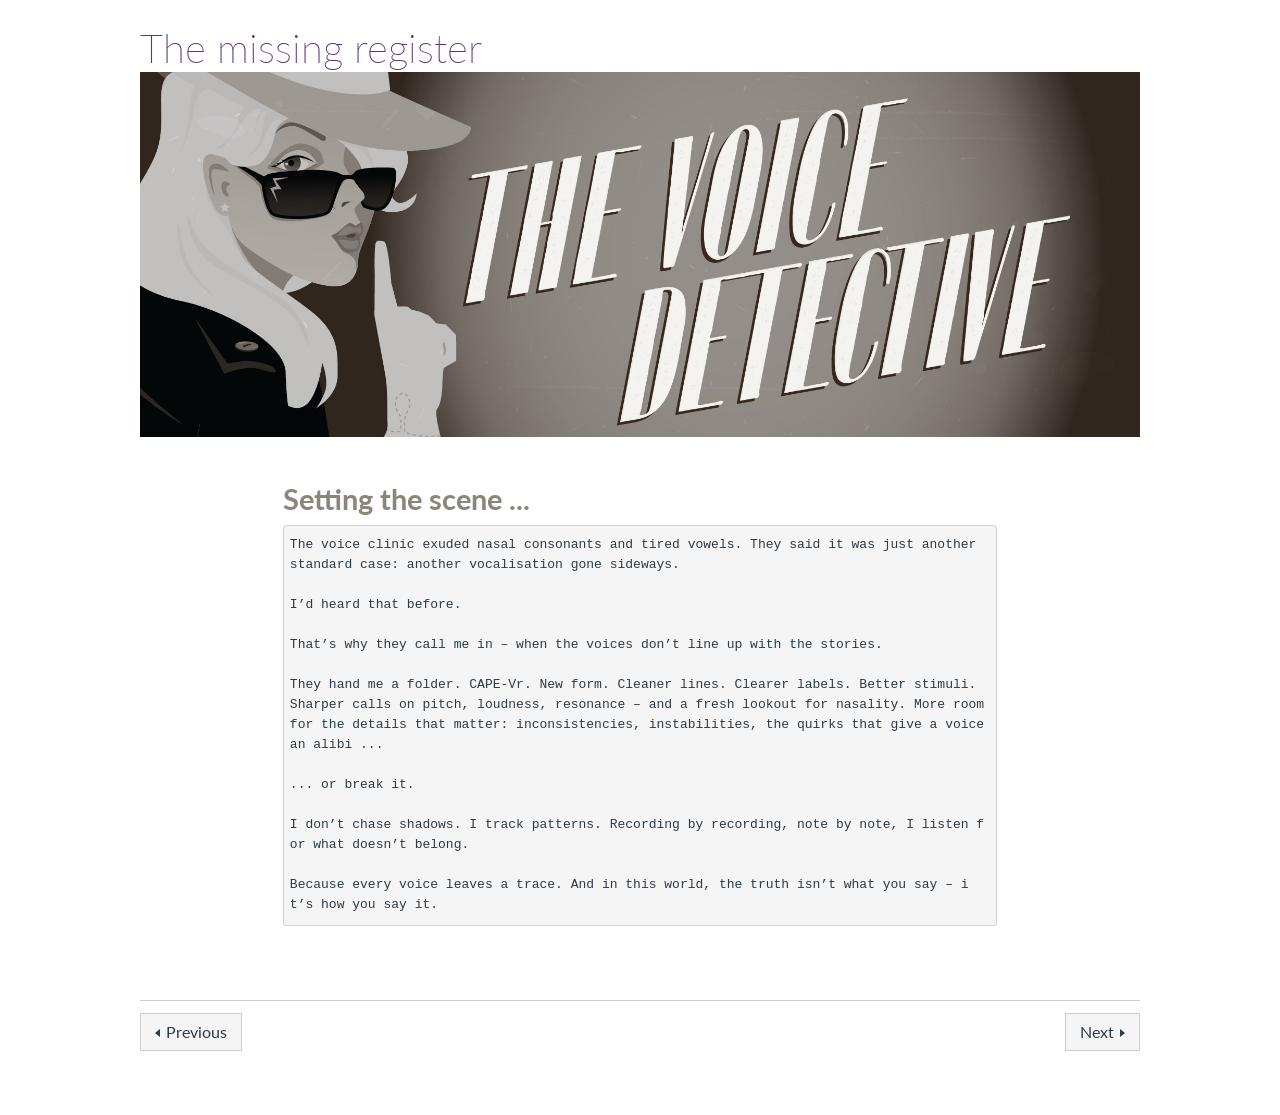
==== missing-register.html @ 7c371436 "Add files via upload" ====
<!DOCTYPE html>
<html lang="en-AU">
<head>
  <meta charset="utf-8">
  <meta name="viewport" content="width=device-width, initial-scale=1">
  <title>The missing register | ACU Short Courses taster</title>

  <!-- Same order Canvas loads them: root account, Short Courses theme, then the Canvas stand-in -->
  <link rel="stylesheet" href="css/root.css">
  <link rel="stylesheet" href="css/acu.shortcourse_Theme_v3.css">
  <link rel="stylesheet" href="css/acu.main.css">
  <link rel="stylesheet" href="css/canvas-shell.css">
  </head>
<body class="pages show">
  <div id="content-wrapper">
    <div id="content" role="main">
      <div id="wiki_page_show">
        <div class="show-content user_content clearfix enhanced">

          <h1 class="page-title">The missing register</h1>

          <div class="banner" style="position: relative; display: inline-block; width: 100%;"><img style="width: 100%; height: auto; display: block;" role="presentation" src="images/banner-voice-detective.jpg" alt="" width="100%"></div>
          <h2>Setting the scene ...</h2>
          <pre>The voice clinic exuded nasal consonants and tired vowels. They said it was just another standard case: another vocalisation gone sideways.<br><br>I&rsquo;d heard that before.<br><br>That&rsquo;s why they call me in &ndash; when the voices don&rsquo;t line up with the stories.<br><br>They hand me a folder. CAPE&#8209;Vr. New form. Cleaner lines. Clearer labels. Better stimuli. Sharper calls on pitch, loudness, resonance &ndash; and a fresh lookout for nasality. More room for the details that matter: inconsistencies, instabilities, the quirks that give a voice an alibi ...<br><br>... or break it.<br><br>I don&rsquo;t chase shadows. I track patterns. Recording by recording, note by note, I listen for what doesn&rsquo;t belong.<br><br>Because every voice leaves a trace. And in this world, the truth isn&rsquo;t what you say &ndash; it&rsquo;s how you say it.</pre>

        </div>
      </div>

      <div id="module_navigation_target">
        <nav class="module-sequence-footer" aria-label="Module navigation">
          <hr class="module-sequence-rule">
          <div class="module-sequence-footer-content">
            <span class="module-sequence-footer-button--previous">
              <a class="Button" href="cognitive-load-theory.html"><i class="icon-mini-arrow-left" aria-hidden="true"></i>Previous<span class="screenreader-only">: Cognitive load theory</span></a>
            </span>
            <span class="module-sequence-footer-button--next">
              <a class="Button" href="summary.html">Next<i class="icon-mini-arrow-right" aria-hidden="true"></i><span class="screenreader-only">: Course summary</span></a>
            </span>
          </div>
        </nav>
      </div>
    </div>
  </div>
</body>
</html>
---- css/root.css ----
@charset "UTF-8";
/* 
file name:  src/styles/typograpghy.scss

HELLO

created: 	230622
notes: 		This stylesheet is for rules relating to basic typography tags. (ie, <p>, <h1>, <h2>)
version: 	1.0 deployed in prod | S Malcolm
			1.1 changes to suit base acu brand and user feedback | camilanovic
			1.2 changes to font selection and heading/blockquote styles | mahood
			
*/
/*

	created:  	221001
	notes:    	housing variables that will be reused across many stylesheets
	version:  	1.0 init setup | s malcolm
				1.1 adjustments for canvas core x | camilanovic
				1.2 changes to default font | mahood
*/
/*
$fonts: (
	'body': $web-font,
	'feature': $web-font,
	'link': $web-font
);*/
h1 {
  font-weight: 500;
  font-size: 2rem; }

h1,
.pages.show .page-title {
  color: #252320; }
  h1.page-title,
  .pages.show .page-title.page-title {
    font-size: 2rem;
    font-weight: bold;
    border-left: 4px solid #e0061f;
    margin: 1.5rem 0 1.5rem 0;
    padding-left: .75rem; }

h2,
#announcements_on_home_page h2,
#announcements_on_home_page h1,
#dashboard h1,
#dashboard_header_container .hidden-phone {
  color: #252320;
  font-weight: 600;
  font-size: 1.6rem; }

#announcements_on_home_page h2,
#announcements_on_home_page h1 {
  font-size: 1.1rem; }

#course_home_content h2.ic-Action-header__Heading,
#course_home_content h1.ic-Action-header__Heading {
  color: #ffffff;
  font-weight: 600;
  font-size: 1.5rem; }

h3 {
  color: #252320;
  font-weight: 600;
  font-size: 1.4rem; }

h4 {
  color: #252320;
  font-weight: 600;
  font-size: 1.2rem;
  margin-top: 1.75rem; }

h5 {
  font-size: 1.1rem;
  color: #747474;
  font-weight: 600; }

h6 {
  color: #747474;
  font-size: 1rem; }

h2 + h3,
h3 + h4,
h4 + h5,
h5 + h6 {
  margin-top: 0; }

hr {
  margin-bottom: 2rem; }

blockquote {
  border-left: 3px solid #D8CFDD;
  padding: 0.1rem 1rem;
  margin: 1.5rem 0;
  color: #3c1054;
  width: 80%;
  padding: 1rem;
  font-weight: 600; }

blockquote p {
  margin: 0;
  font-size: 1rem;
  line-height: 1.5;
  font-weight: inherit; }

#content-wrapper a[href]:not(.btn):not(.Button):not(.ic-DashboardCard__link):not(.ic-DashboardCard__action-layout):not(.ui-corner-all):not(.acuo-btn):not(.turnitin_similarity_score) {
  color: #007ddf;
  -webkit-box-sizing: border-box;
  -moz-box-sizing: border-box;
  box-sizing: border-box;
  text-decoration: none; }
  #content-wrapper a[href]:not(.btn):not(.Button):not(.ic-DashboardCard__link):not(.ic-DashboardCard__action-layout):not(.ui-corner-all):not(.acuo-btn):not(.turnitin_similarity_score):hover {
    color: #F2120C;
    text-decoration: underline; }

#right-side .button-sidebar-wide {
  font-size: .9rem;
  padding-right: 10px; }

#module_navigation_target a,
.module-sequence-footer-button--previous a,
.module-sequence-footer-button--next a {
  background: #3C1053;
  color: white;
  border-radius: 5px;
  border: 1px solid #3C1053; }
  #module_navigation_target a:hover,
  .module-sequence-footer-button--previous a:hover,
  .module-sequence-footer-button--next a:hover {
    background: white;
    color: #3C1053;
    border-color: #3C1053; }

h4 .atto_image_button_middle {
  margin: .75rem .75rem .75rem 0;
  border-radius: 10px;
  max-width: 35px;
  padding: .5rem 0rem .5rem 0; }

#custom_my_acu_tray div,
#custom_my_acu_tray p,
#custom_my_acu_tray a,
#custom_my_acu_tray span,
#help_tray div,
#help_tray p,
#help_tray a,
#help_tray span {
  /* font-family: map-get($fonts, 'body') */ }

#custom_my_acu_tray a,
#help_tray a {
  font-weight: 500; }

#submission_details #submission_files_list .submission-file .turnitin_similarity_score {
  color: white; }

#wiki_page_show img,
#wiki_page_body img {
  margin: .5rem 1rem .5rem 0; }

q {
  font-style: italics;
  padding: .25rem 0; }

/*
file name:  src/styles/canvas.ui.scss

created:  2022
notes:    used to override the core styles of canvas – should be modified when major updates are rolled into canvas as a product
version:  1.0 deployed in prod | S Malcolm
      1.1 split between elements and typography ui items, modified to be branded acu | camilanovic
      1.2 changes to the module sequence navigation for discussion | Thea & Mark
      1.3 align buttons in Course Settings page | Thea
      1.4 hide self-registration link on login page | Thea
      
*/
/*

	created:  	221001
	notes:    	housing variables that will be reused across many stylesheets
	version:  	1.0 init setup | s malcolm
				1.1 adjustments for canvas core x | camilanovic
				1.2 changes to default font | mahood
*/
/*
$fonts: (
	'body': $web-font,
	'feature': $web-font,
	'link': $web-font
);*/
body.pages #content-wrapper,
body.assignments #content-wrapper,
body.discussions #content-wrapper,
body.quizzes #content-wrapper,
body.modules #content-wrapper,
body.syllabus #content-wrapper,
body.files #content-wrapper,
body.collaborations #content-wrapper,
body.announcements #content-wrapper,
body.conferences #content-wrapper,
body.outcomes #content-wrapper,
body.people #content-wrapper {
  max-width: 1200px; }

.ic-Login-header__links {
  visibility: hidden; }

div #module_sequence_footer {
  right: auto !important;
  left: auto;
  padding-left: 24px; }

.tox-swatches__row:nth-of-type(1),
.tox-swatches__row:nth-of-type(2),
.tox-swatches__row:nth-of-type(3) {
  display: none !important; }

.list-view a {
  color: #3C1053; }
  .list-view a.active {
    border-left: 2px solid #f2110b;
    padding-left: 6px;
    margin-left: -2px; }

.ic-app-header__menu-list-link:hover,
.ic-app-header__menu-list-link:focus,
.ic-app-header__menu-list-item a:hover .menu-item__text,
.ic-app-header__menu-list-item a:focus .menu-item__text {
  text-decoration: underline; }

.ic-notification {
  margin-top: 1.5rem; }

.notification_account_content_text {
  margin-bottom: 0.5rem;
  display: inline-flex; }

.ic-DashboardCard__box__header {
  font-weight: 500;
  font-size: 1.5rem; }

.ic-DashboardCard__header-title {
  font-size: 1rem; }

.ic-DashboardCard__header-subtitle {
  font-size: 0.85rem; }

.ic-DashboardCard__box {
  padding: 1rem !important; }

#dashboard_header_container {
  margin-left: 1rem; }

.ic-DashboardCard__link:hover span {
  text-decoration: underline; }

#breadcrumbs li a,
#breadcrumbs li span {
  font-size: 0.95rem;
  color: #3C1053;
  font-weight: 500; }

#breadcrumbs li:last-of-type span {
  font-weight: 600; }

#breadcrumbs li a:hover {
  text-decoration: underline; }

#breadcrumbs li span {
  font-style: italics; }

#section-tabs li {
  font-size: 0.95rem;
  font-weight: 500; }

.CourseAvailabilityOptions fieldset,
.QuantitativeDataOptions fieldset {
  display: flex; }

.button-sidebar-wide,
#right-side .button-sidebar-wide,
#easy_student_view,
#print-grades-button,
#show_all_details_button,
.header-bar .btn:not(.btn-primary):not(.btn-published),
#pairing-code button,
#pairing-code button span,
#pairing-code button span span,
.btn-add-folder,
.course_enrollment_link,
.add_rubric_link,
.edit_assignment_link {
  background: white;
  color: #252320;
  border-radius: 5px; }
  .button-sidebar-wide:hover,
  #right-side .button-sidebar-wide:hover,
  #easy_student_view:hover,
  #print-grades-button:hover,
  #show_all_details_button:hover,
  .header-bar .btn:not(.btn-primary):not(.btn-published):hover,
  #pairing-code button:hover,
  #pairing-code button span:hover,
  #pairing-code button span span:hover,
  .btn-add-folder:hover,
  .course_enrollment_link:hover,
  .add_rubric_link:hover,
  .edit_assignment_link:hover {
    text-decoration: underline;
    background: #E8E3DB;
    color: #3C1053; }

.btn-primary:hover,
.Button--primary:hover {
  background: #e8e8e8;
  color: #2d3b45;
  text-decoration: underline; }

button.btn {
  border-radius: 5px; }

#pairing-code button span {
  font-size: 0.95rem; }

.btn-secondary:hover,
.Button--secondary:hover {
  box-shadow: 0px 0px 0px 2px #3c1053;
  background: #e3e3e3;
  text-decoration: underline !important; }

.al-options {
  padding: 0; }

a[class*="icon-"]:before,
a[class^="icon-"]:before,
#right-side .button-sidebar-wide i {
  margin-right: 6px;
  margin-left: -2px; }

.ui-menu-item a {
  color: #007ddf; }

.ui-menu .ui-menu-item a.ui-state-hover,
.ui-menu .ui-menu-item a.ui-state-active,
.ui-menu .ui-menu-item .ui-progressbar a.ui-widget-header,
.ui-progressbar .ui-menu .ui-menu-item a.ui-widget-header,
.ui-menu .ui-menu-item a.ui-state-focus {
  background: none;
  color: inherit;
  text-decoration: underline;
  cursor: pointer; }

#student-grades-final {
  font-size: 1rem !important;
  font-weight: 600;
  margin-bottom: 1rem; }

#wiki_page_show .show-content {
  padding-bottom: 1rem; }

.pill > li:last-child {
  padding-top: 2px; }

h3.pad-box-mini.border.border-b {
  height: 100%;
  background-color: #E8E3DB !important;
  margin-top: 0;
  box-sizing: border-box;
  padding: 10px 15px; }

#catalog_content
a[href]:not(.btn):not(.Button):not(.ic-DashboardCard__link):not(
.ic-DashboardCard__action-layout
):not(.ui-corner-all) {
  color: #3C1053;
  font-weight: 500;
  font-size: 0.95rem; }

.course_enrollment_link {
  bottom: 15px;
  left: 15px;
  right: revert; }

.notification_account_content_text b {
  margin-left: 3px; }

body[class*="context-group"] #section-tabs li a[href*="collaborations"] {
  display: none; }

#gradebook_header .assignmentDetails__Title {
  color: white; }

#gradebook_header #context_title {
  color: white; }

form#submit_online_upload_form label.checkbox div,
form#submit_online_text_entry_form label.checkbox div,
input[data-testid="similarity-pledge-checkbox"] + label span {
  white-space: pre-line;
  line-height: 1.2; }

.navigation-tray-container.help-tray div#help_tray ul li a {
  color: #643075;
  font-weight: bold; }

.item-group-condensed {
  padding: 0; }

.item-group-condensed .ig-header {
  padding: .5rem .5rem; }

.ic-Action-header {
  display: inline; }

.ig-header .module_header_items {
  margin-top: .25rem !important;
  position: absolute;
  float: right;
  right: 0;
  top: 0; }

.prerequisites {
  max-width: 100% !important;
  width: 100% !important;
  padding: .5rem 2.25rem 0 !important; }

.prerequisites_message {
  padding-bottom: .75rem; }

/*
file name:  src/styles/tables.scss

created:    2022
notes:      default table styling
version:    1.0 deployed in prod | S Malcolm
*/
/*

	created:  	221001
	notes:    	housing variables that will be reused across many stylesheets
	version:  	1.0 init setup | s malcolm
				1.1 adjustments for canvas core x | camilanovic
				1.2 changes to default font | mahood
*/
/*
$fonts: (
	'body': $web-font,
	'feature': $web-font,
	'link': $web-font
);*/
#course_home_content table:not(.acuo-table),
#course_home_content table:not([cellpadding]):not(.acuo-table),
.show-content table:not(.acuo-table),
.show-content table:not([cellpadding]):not(.acuo-table),
.user_content table:not(.acuo-table),
.user_content table:not([cellpadding]):not(.acuo-table) {
  border-color: #eeeeee;
  border-collapse: collapse; }
  #course_home_content table:not(.acuo-table) td, #course_home_content table:not(.acuo-table) th,
  #course_home_content table:not([cellpadding]):not(.acuo-table) td,
  #course_home_content table:not([cellpadding]):not(.acuo-table) th,
  .show-content table:not(.acuo-table) td,
  .show-content table:not(.acuo-table) th,
  .show-content table:not([cellpadding]):not(.acuo-table) td,
  .show-content table:not([cellpadding]):not(.acuo-table) th,
  .user_content table:not(.acuo-table) td,
  .user_content table:not(.acuo-table) th,
  .user_content table:not([cellpadding]):not(.acuo-table) td,
  .user_content table:not([cellpadding]):not(.acuo-table) th {
    padding: .5rem; }
    #course_home_content table:not(.acuo-table) td p, #course_home_content table:not(.acuo-table) th p,
    #course_home_content table:not([cellpadding]):not(.acuo-table) td p,
    #course_home_content table:not([cellpadding]):not(.acuo-table) th p,
    .show-content table:not(.acuo-table) td p,
    .show-content table:not(.acuo-table) th p,
    .show-content table:not([cellpadding]):not(.acuo-table) td p,
    .show-content table:not([cellpadding]):not(.acuo-table) th p,
    .user_content table:not(.acuo-table) td p,
    .user_content table:not(.acuo-table) th p,
    .user_content table:not([cellpadding]):not(.acuo-table) td p,
    .user_content table:not([cellpadding]):not(.acuo-table) th p {
      margin: 0; }
  #course_home_content table:not(.acuo-table) thead tr,
  #course_home_content table:not(.acuo-table) thead th,
  #course_home_content table:not([cellpadding]):not(.acuo-table) thead tr,
  #course_home_content table:not([cellpadding]):not(.acuo-table) thead th,
  .show-content table:not(.acuo-table) thead tr,
  .show-content table:not(.acuo-table) thead th,
  .show-content table:not([cellpadding]):not(.acuo-table) thead tr,
  .show-content table:not([cellpadding]):not(.acuo-table) thead th,
  .user_content table:not(.acuo-table) thead tr,
  .user_content table:not(.acuo-table) thead th,
  .user_content table:not([cellpadding]):not(.acuo-table) thead tr,
  .user_content table:not([cellpadding]):not(.acuo-table) thead th {
    background-color: #3C1053; }
    #course_home_content table:not(.acuo-table) thead tr td,
    #course_home_content table:not(.acuo-table) thead th td,
    #course_home_content table:not([cellpadding]):not(.acuo-table) thead tr td,
    #course_home_content table:not([cellpadding]):not(.acuo-table) thead th td,
    .show-content table:not(.acuo-table) thead tr td,
    .show-content table:not(.acuo-table) thead th td,
    .show-content table:not([cellpadding]):not(.acuo-table) thead tr td,
    .show-content table:not([cellpadding]):not(.acuo-table) thead th td,
    .user_content table:not(.acuo-table) thead tr td,
    .user_content table:not(.acuo-table) thead th td,
    .user_content table:not([cellpadding]):not(.acuo-table) thead tr td,
    .user_content table:not([cellpadding]):not(.acuo-table) thead th td {
      color: white;
      font-weight: bold; }
    #course_home_content table:not(.acuo-table) thead tr th,
    #course_home_content table:not(.acuo-table) thead th th,
    #course_home_content table:not([cellpadding]):not(.acuo-table) thead tr th,
    #course_home_content table:not([cellpadding]):not(.acuo-table) thead th th,
    .show-content table:not(.acuo-table) thead tr th,
    .show-content table:not(.acuo-table) thead th th,
    .show-content table:not([cellpadding]):not(.acuo-table) thead tr th,
    .show-content table:not([cellpadding]):not(.acuo-table) thead th th,
    .user_content table:not(.acuo-table) thead tr th,
    .user_content table:not(.acuo-table) thead th th,
    .user_content table:not([cellpadding]):not(.acuo-table) thead tr th,
    .user_content table:not([cellpadding]):not(.acuo-table) thead th th {
      color: white;
      font-weight: bold; }
  #course_home_content table:not(.acuo-table) th,
  #course_home_content table:not([cellpadding]):not(.acuo-table) th,
  .show-content table:not(.acuo-table) th,
  .show-content table:not([cellpadding]):not(.acuo-table) th,
  .user_content table:not(.acuo-table) th,
  .user_content table:not([cellpadding]):not(.acuo-table) th {
    background-color: #3C1053;
    color: white;
    font-weight: bold; }
  #course_home_content table:not(.acuo-table) tbody tr:nth-child(even),
  #course_home_content table:not([cellpadding]):not(.acuo-table) tbody tr:nth-child(even),
  .show-content table:not(.acuo-table) tbody tr:nth-child(even),
  .show-content table:not([cellpadding]):not(.acuo-table) tbody tr:nth-child(even),
  .user_content table:not(.acuo-table) tbody tr:nth-child(even),
  .user_content table:not([cellpadding]):not(.acuo-table) tbody tr:nth-child(even) {
    background-color: #f3f0EC; }
  #course_home_content table:not(.acuo-table) tbody tr:nth-child(odd),
  #course_home_content table:not([cellpadding]):not(.acuo-table) tbody tr:nth-child(odd),
  .show-content table:not(.acuo-table) tbody tr:nth-child(odd),
  .show-content table:not([cellpadding]):not(.acuo-table) tbody tr:nth-child(odd),
  .user_content table:not(.acuo-table) tbody tr:nth-child(odd),
  .user_content table:not([cellpadding]):not(.acuo-table) tbody tr:nth-child(odd) {
    background-color: #FCFBFA; }
  #course_home_content table:not(.acuo-table) tfoot tr,
  #course_home_content table:not([cellpadding]):not(.acuo-table) tfoot tr,
  .show-content table:not(.acuo-table) tfoot tr,
  .show-content table:not([cellpadding]):not(.acuo-table) tfoot tr,
  .user_content table:not(.acuo-table) tfoot tr,
  .user_content table:not([cellpadding]):not(.acuo-table) tfoot tr {
    background-color: #E8E3DB; }
    #course_home_content table:not(.acuo-table) tfoot tr td,
    #course_home_content table:not([cellpadding]):not(.acuo-table) tfoot tr td,
    .show-content table:not(.acuo-table) tfoot tr td,
    .show-content table:not([cellpadding]):not(.acuo-table) tfoot tr td,
    .user_content table:not(.acuo-table) tfoot tr td,
    .user_content table:not([cellpadding]):not(.acuo-table) tfoot tr td {
      color: #252320;
      font-weight: bold; }

/* Syllabus table adjustments */
#syllabus tr.date.date_passed td, #syllabus tr.date.date_passed th, #syllabus tr.date td, #syllabus tr.date th.day_date {
  background: none !important;
  color: inherit !important; }

.ic-Table.ic-Table--hover-row tbody tr:hover, .ic-Table.ic-Table--hover-row tbody tr.ic-Table__row--bg-neutral:hover, .ic-Table.ic-Table--hover-row tbody tr.ic-Table__row--bg-success:hover, .ic-Table.ic-Table--hover-row tbody tr.ic-Table__row--bg-alert:hover, .ic-Table.ic-Table--hover-row tbody tr.ic-Table__row--bg-danger:hover {
  background: #eeeeee; }

#course_syllabus table {
  margin-bottom: 1rem; }

#course_home_content table.acu-plain-table tbody tr:nth-child(even),
.show-content table.acu-plain-table tbody tr:nth-child(even),
.user_content table.acu-plain-table tbody tr:nth-child(even) {
  background-color: transparent; }

#course_home_content table.acu-plain-table tbody tr:nth-child(odd),
.show-content table.acu-plain-table tbody tr:nth-child(odd),
.user_content table.acu-plain-table tbody tr:nth-child(odd) {
  background-color: transparent; }

/* matt updated 19-08-24 to fix people page hidden table and hidden admin menu */
/* override visibility of group catagories table to show admin menu */
#group_categories_tabs {
  overflow: visible !important; }

/*turn on wrap to fit within table frame */
#group_categories_tabs table.roster {
  white-space: normal; }

/*
file name:  src/styles/printbtn-globalnavtray.scss

created:    2022
notes:      ACUO purple primary button on hover and span with symbol
version:    1.0 deployed in prod | S Malcolm
*/
/*

	created:  	221001
	notes:    	housing variables that will be reused across many stylesheets
	version:  	1.0 init setup | s malcolm
				1.1 adjustments for canvas core x | camilanovic
				1.2 changes to default font | mahood
*/
/*
$fonts: (
	'body': $web-font,
	'feature': $web-font,
	'link': $web-font
);*/
.acu-printbtn {
  background-color: #eeeeee;
  color: #3C1053;
  border: 1px solid #E8E3DB;
  border-radius: 3px;
  transition: all .2s ease-in-out;
  display: inline-block;
  position: relative;
  padding: 6px 10px;
  margin-bottom: 0;
  text-align: center;
  vertical-align: middle;
  cursor: pointer;
  text-decoration: none;
  overflow: hidden;
  font-weight: 500; }

.acu-printbtn:hover,
.acu-printbtn:focus {
  background-color: #3C1053;
  border-color: #3C1053;
  color: #fff; }

/* ACUO purple primary button - UNSURE IF THESE ARE USED ANYWHERE? NEED TO DO PROPER TESTING BEFORE DELETING - thbui 13/06/2025 */
.acuo-btn {
  background-color: white;
  color: #3C1053;
  border: 2px solid #3C1053;
  border-radius: 3px;
  transition: all .2s ease-in-out;
  display: inline-block;
  position: relative;
  padding: 6px 20px;
  margin-bottom: 0;
  text-align: center;
  vertical-align: middle;
  cursor: pointer;
  text-decoration: none;
  overflow: hidden;
  font-weight: 500; }

.acuo-btn:hover,
.acuo-btn:focus {
  background-color: #643075;
  border-color: #643075;
  color: #fff; }

.global-nav-custom-tray {
  width: 448px !important;
  top: 0px;
  bottom: 0px;
  box-shadow: rgba(0, 0, 0, 0.1) 0px 6px 7px 0px, rgba(0, 0, 0, 0.25) 0px 10px 28px 0px;
  background-color: white;
  position: fixed;
  overflow-y: auto;
  overflow-x: hidden;
  box-sizing: border-box;
  z-index: 9999;
  max-width: 100vw;
  max-height: 100vh; }

.gnct-easing {
  left: -200px;
  opacity: .8; }

.Global-navigation-tray {
  max-width: 480px; }

.gcnt-tray-close-wrapper {
  right: 8px;
  position: absolute;
  left: auto;
  top: 8px;
  z-index: 1;
  display: inline-block; }

.gcnt-tray-close-btn {
  font-size: 1rem;
  height: 28px;
  all: initial;
  animation: initial;
  background: initial;
  border-collapse: separate;
  border-color: initial;
  border-image: initial;
  border-spacing: initial;
  bottom: auto;
  box-shadow: none;
  box-sizing: border-box;
  caption-side: top;
  clear: none;
  clip: auto;
  color: black;
  column-count: auto;
  column-fill: balance;
  column-gap: normal;
  column-rule: initial;
  column-width: auto;
  content: normal;
  counter-increment: none;
  counter-reset: none;
  cursor: pointer;
  direction: inherit;
  display: inline-block;
  empty-cells: show;
  float: none;
  font-size: medium;
  font-stretch: normal;
  font-style: normal;
  font-variant: initial;
  font-weight: 400;
  height: auto;
  hyphens: none;
  left: auto;
  letter-spacing: normal;
  line-height: normal;
  list-style: initial;
  margin: 0px;
  max-height: none;
  max-width: 100%;
  min-height: 0px;
  min-width: 0px;
  opacity: 1;
  orphans: 2;
  overflow: visible;
  padding: initial;
  page-break-after: initial;
  page-break-before: initial;
  page-break-inside: initial;
  perspective-origin: 50% 50%;
  perspective: none;
  position: relative;
  right: auto;
  tab-size: 8;
  table-layout: auto;
  text-align-last: auto;
  text-align: center;
  text-decoration: none;
  text-indent: 0px;
  text-shadow: none;
  text-transform: none;
  top: auto;
  touch-action: manipulation;
  transform-origin: 50% 50% 0px;
  transform-style: flat;
  transform: none;
  transition: background 0.2s ease 0s, transform 0.2s ease 0s;
  unicode-bidi: normal;
  user-select: none;
  vertical-align: middle;
  visibility: visible;
  white-space: normal;
  widows: 2;
  width: auto;
  word-spacing: normal;
  z-index: auto;
  backface-visibility: visible; }

.gcnt-tray-close-btn[type="button"] {
  -webkit-appearance: none; }

.gcnt-tray-close-btn:focus,
.gcnt-tray-close-btn:hover,
.gcnt-tray-close-btn:active {
  color: #008ee2;
  outline: #008ee2; }

.gcnt-tray-close-btn:focus,
.gcnt-tray-close-btn:hover,
.gcnt-tray-close-btn:active {
  text-decoration: none; }

.gcnt-tray-close-btn .gcnt-tray-close-svg-wrapper {
  display: flex;
  align-items: center;
  justify-content: center;
  box-sizing: border-box;
  display: block; }

.gcnt-tray-close-txt {
  width: 1px;
  height: 1px;
  position: absolute;
  clip: rect(0px, 0px, 0px, 0px);
  margin: -1px;
  padding: 0px;
  overflow: hidden;
  border-width: 0px;
  border-style: initial;
  border-color: initial;
  border-image: initial; }

.tray-with-space-for-global-nav {
  margin-left: 54px; }

.acu_tray_flex_class {
  height: 100%;
  display: flex;
  flex-direction: column;
  justify-content: space-between;
  overflow-y: scroll; }

.gnct-content-wrap {
  box-sizing: border-box;
  padding: 1.5rem; }

.gcnt-tray-h1 {
  color: inherit;
  font-size: 22px;
  font-weight: 600;
  line-height: 24.75px;
  text-rendering: optimizeLegibility;
  -webkit-font-smoothing: antialiased;
  margin: 0px; }

.gcnt-list {
  list-style-type: none;
  -webkit-padding-start: 0px;
  padding-left: 0px;
  margin: 0.75rem 0;
  font-weight: 16px;
  font-family: 400;
  padding: 0px; }

.gcnt-list-item {
  margin-top: 0px;
  margin-bottom: 0px;
  font-size: 16px;
  font-weight: 400;
  line-height: 22.4px;
  padding: 0px; }

.gcnt-list-link-wrapper a.gcnt-list-link:link,
.gcnt-list-link-wrapper a.gcnt-list-link:visited,
.gcnt-list-link-wrapper button.gcnt-list-link {
  cursor: pointer;
  -webkit-font-smoothing: antialiased;
  font-weight: 400;
  transition: outline-color 0.2s ease 0s;
  vertical-align: baseline; }

.gcnt-link-desc {
  letter-spacing: normal;
  font-size: 14px;
  font-weight: 400;
  margin-bottom: 10px; }

i.gnct_inst_menu_icon:before {
  font-size: 26px;
  width: 26px;
  line-height: 26px; }

i.gnct_inst_menu_icon {
  width: 26px;
  height: 26px;
  /*gcnt-tray-h1*/ }

.acu_ack {
  padding: 1.5em; }

/*
file name:  src/styles/responsiveIframes.scss

created:    2022
notes:      to ensure videos play at 75% of screen width by default
version:    1.0 deployed in prod | S Malcolm
			1.1 separated echo styles and added media queries - August 2024 | mahood
			1.2 updated aspect ratio of echo360 iframe to 1.53 - March 2025 | TheaBui
      1.3 updated aspect ratio of echo360 iframe to 1.76 - Oct 2026 | TheaBui
*/
iframe[src*="youtube"],
iframe[src*="vimeo"] {
  width: 75%;
  aspect-ratio: 16 / 9;
  height: 100%; }

iframe[src*="echo360"] {
  width: 75%;
  aspect-ratio: 1.76;
  height: 100%; }

iframe.lti-embed[src*="youtube"],
iframe.lti-embed[src*="vimeo"] {
  width: 75% !important;
  height: 100% !important; }

iframe.lti-embed[src*="echo360"] {
  width: 75% !important;
  height: 100% !important; }

/* added responsive frames for smaller size devices */
@media screen and (max-width: 768px) {
  iframe[src*="youtube"],
  iframe[src*="vimeo"] {
    width: 100%;
    aspect-ratio: 16 / 9;
    height: 100%; }
  iframe[src*="echo360"] {
    width: 100%;
    aspect-ratio: 1.76;
    height: 100%; }
  iframe.lti-embed[src*="youtube"],
  iframe.lti-embed[src*="vimeo"] {
    width: 100% !important;
    height: 100% !important; }
  iframe.lti-embed[src*="echo360"] {
    width: 100% !important;
    height: 100% !important; } }

@media screen and (max-width: 480px) {
  iframe[src*="echo360"] {
    width: 100%;
    aspect-ratio: 1.76;
    height: 100%; } }

/*
file name:  src/styles/teachingTeam.scss

created:    2023
notes:      styling for the teaching team section of the template
version:    1.0 deployed in prod | camilanovic
*/
.temporaryStylingDiv img {
  border-radius: 6px;
  max-width: 300px; }

/*
file name:  src/styles/impactOverrides.scss

created:  	230306
notes:    	overriding styles for any impact pop up, modal, or indicator that can't be changed in eesysoft
version:  	1.0 init setup | camilanovic
*/
#supportCenterMainHeading,
.eesy__modal-scope .header__close:before,
.eesy__modal-scope .eesy__header .header__back:before {
  color: white !important; }

.eesy__modal-scope .isFocusable.focusStyleUnderline:focus {
  text-decoration: none; }

.eesy__modal-scope .xbutton__close {
  margin-top: 5px; }

.eesy_container_v4 *:not(.eesy_standard_button):not(.eesy_hint_close):not(.eesy_systray_button):not(.eesy_systray_close) {
  font-family: Arial !important;
  line-height: 1.5; }

.eesy_container_v4 h3 {
  font-size: 1.1rem;
  margin: 1rem 0 .5rem 0;
  line-height: 1.2; }

.eesy_container_v4.eesy_light a:hover,
.eesy_container_v4.eesy_light a:focus {
  color: #F2120C !important; }

.eesy_container_v4[aria-label*="Terms-NOTUSING"] .eesy_hide_text {
  display: none; }

.eesy_container_v4[aria-label*="Terms-NOTUSING"] .eesy_dontshowanymore:after {
  content: 'By checking this box, I agree to the terms and conditions outlined above.';
  display: inline-block;
  padding-left: .5rem; }

.eesy_container_v4#eesy-standardcontainer .eesy_header .eesy_header_text {
  font-style: italic;
  color: #747474;
  font-weight: 500;
  font-size: 1.5rem;
  padding: 1rem 0 0rem 2rem;
  box-sizing: border-box; }

.eesy_container_v4#eesy-standardcontainer #eesy_content h2,
.eesy_container_v4#eesy-standardcontainer #eesy_systray h2 {
  color: #252320;
  font-weight: 600;
  font-size: 1.5rem;
  margin-top: 1rem; }

.eesy_container_v4#eesy-standardcontainer #eesy_content h3,
.eesy_container_v4#eesy-standardcontainer #eesy_systray h3 {
  font-size: 1.2rem;
  line-height: 1.2; }

.eesy_container_v4#eesy-standardcontainer #eesy_content .eesy-proactive-content-box,
.eesy_container_v4#eesy-standardcontainer #eesy_systray .eesy-proactive-content-box {
  padding: 0rem 1.5rem 2rem 1.5rem; }

.eesy-highlighted:not(:focus),
.eesy-highlighted:not(:focus)[data-eesy-assigned-helpitem-id] {
  box-shadow: 0px 0px 0 4px #ff9300 !important; }

.eesy__modal-scope.eesy__themes > .eesy__modal .filter__category {
  color: #252320; }

.eesy__modal-scope.eesy__themes > .eesy__modal .filter__category:focus,
.eesy__modal-scope.eesy__themes > .eesy__modal .filter__category:hover {
  text-decoration: underline; }

.eesy__modal-scope.eesy__themes > .eesy__modal .results__result:hover {
  background: #E8E3DB !important; }

.eesy-step-transitions > button:last-of-type {
  background: #3C1053 !important; }

#eesy_systray_header_text {
  font-size: 1.4rem; }

/*
file name:  src/styles/acuonline-fixes.scss
created: 	2023
notes: 		used to temporarily host some ACUO specific items at the root account
version: 	1.0 deployed into prod | camilanovic
*/
details {
  padding: .5rem 0; }
  details summary {
    background: #E8E3Db;
    width: fit-content;
    padding: 0.5rem 1rem;
    border-radius: 5px;
    cursor: pointer; }
    details summary:hover {
      text-decoration: underline; }

details[open] summary {
  border-radius: 5px 5px 0 0;
  font-style: italic; }

details[open] div {
  border: 2px solid #E8E3DB;
  border-radius: 0 0 5px 5px;
  padding: 0.5rem 1rem; }

.acu_frame {
  overflow: hidden;
  position: relative;
  /* Center the items so smaller ones are centered, full width ones ok */
  display: flex;
  justify-content: center; }

.acu_frame.ratio_1-1 {
  padding-top: 100%;
  /* 1:1 aspect ratio */ }

.acu_frame.ratio_2-1 {
  padding-top: 50%;
  /* 2:1 aspect ratio */ }

.acu_frame.ratio_1-2 {
  padding-top: 200%;
  /* 1:2 aspect ratio */ }

.acu_frame.ratio_3-2 {
  padding-top: 66.66%;
  /* 3:2 aspect ratio */ }

.acu_frame.ratio_2-3 {
  padding-top: 150%;
  /* 2:3 aspect ratio */ }

.acu_frame.ratio_4-3 {
  padding-top: 75%;
  /* 4:3 aspect ratio */ }

.acu_frame.ratio_3-4 {
  padding-top: 133.33%;
  /* 3:4 aspect ratio */ }

.acu_frame.ratio_16-9 {
  padding-top: 56.25%;
  /* 16:9 aspect ratio */ }

.acu_frame.ratio_9-16 {
  padding-top: 177.77%;
  /* 9:16 aspect ratio */ }

.acu_frame.ratio_21-9 {
  padding-top: 42.85%;
  /* 21:9 aspect ratio */ }

.acu_frame.ratio_9-21 {
  padding-top: 233.33%;
  /* 9:21 aspect ratio */ }

.acu_frame > :first-child {
  border: 0;
  height: 100%;
  /* left: 0; - turned this off 18/08 so smaller things can center*/
  position: absolute;
  top: 0;
  max-width: 100% !important; }

/*
file name:      src/styles/banners.scss

created:        20231026
notes:          ACU Banners
version:        1.0 creating a stylesheet for specific ACU thrive requested items | camilanovic
                1.2 have changed to be available to the entire account | camilanovic
*/
.acu-banner-primary,
.acu-banner-secondary,
#course_home_content h2.ic-Action-header__Heading,
#course_home_content h1.ic-Action-header__Heading {
  padding: 1.5rem 1.5rem 1.75rem;
  margin: .5rem 0 1.5rem;
  position: relative;
  overflow-x: clip; }
  .acu-banner-primary h1,
  .acu-banner-secondary h1,
  #course_home_content h2.ic-Action-header__Heading h1,
  #course_home_content h1.ic-Action-header__Heading h1 {
    font-weight: 600;
    font-size: 2.5rem; }
  .acu-banner-primary:after,
  .acu-banner-secondary:after,
  #course_home_content h2.ic-Action-header__Heading:after,
  #course_home_content h1.ic-Action-header__Heading:after {
    content: '';
    height: 1rem;
    position: absolute;
    width: 50%;
    right: -10px;
    bottom: -1rem;
    display: inline-block;
    transform: skew(45deg) skew(0deg) skew(0deg); }

.acu-banner-primary,
#course_home_content h2.ic-Action-header__Heading,
#course_home_content h1.ic-Action-header__Heading {
  background: #3c1054; }
  .acu-banner-primary h1,
  .acu-banner-primary h2,
  .acu-banner-primary h3,
  .acu-banner-primary p,
  #course_home_content h2.ic-Action-header__Heading h1,
  #course_home_content h2.ic-Action-header__Heading h2,
  #course_home_content h2.ic-Action-header__Heading h3,
  #course_home_content h2.ic-Action-header__Heading p,
  #course_home_content h1.ic-Action-header__Heading h1,
  #course_home_content h1.ic-Action-header__Heading h2,
  #course_home_content h1.ic-Action-header__Heading h3,
  #course_home_content h1.ic-Action-header__Heading p {
    color: white; }
  .acu-banner-primary:after,
  #course_home_content h2.ic-Action-header__Heading:after,
  #course_home_content h1.ic-Action-header__Heading:after {
    background: #734a85; }

.acu-banner-secondary {
  background: #E8E3DB; }
  .acu-banner-secondary:after {
    background: #8c857b; }

/* 
file name:  src/styles/wells.scss

created: 	250612
notes: 		This stylesheet is for rules relating to wells (ie, <>)
version: 	1.0 deployed in prod | thbui
			
*/
/*

	created:  	221001
	notes:    	housing variables that will be reused across many stylesheets
	version:  	1.0 init setup | s malcolm
				1.1 adjustments for canvas core x | camilanovic
				1.2 changes to default font | mahood
*/
/*
$fonts: (
	'body': $web-font,
	'feature': $web-font,
	'link': $web-font
);*/
.user_content .acu-disclaimer-well {
  background: #eeeeee;
  padding: 10px 20px;
  border: none;
  border-left: 20px solid #d00a00;
  margin: 15px 0; }

.user_content .acu-task-well,
.user_content .acu-reminder-well {
  min-height: 150px;
  margin: 15px 0;
  position: relative;
  display: flex;
  align-items: center;
  justify-content: flex-start;
  background: #eeeeee;
  display: flex;
  flex-direction: column;
  align-items: flex-start;
  padding: 10px 15px 30px 20px; }

/*-----------------------
Requested by LXD team to remove icons from all wells 2/6/2025

//Set up a circular icon in the top-left area of the specified wells//
.user_content .acu-task-well::before,
.user_content .acu-reminder-well::before {
  content: "";
  position: absolute;
  top: 35px;
  left: 30px;
  width: 80px;
  height: 80px;
  border-radius: 100%;
  display: block;
  background: white;
  background-size: 80%;
  background-repeat: no-repeat;
  background-position: center;
}

//Assign the icon to the reading well//
.user_content .acu-task-well::before,{
  background-image: url("https://cei-dlc.acucontenthub.acu.edu.au/unitcontent/SharedAssets/Icons/icon-assess.svg");
}

//Assign the icon to the reminder well//
.user_content .acu-reminder-well::before {
  background-image: url("https://cei-dlc.acucontenthub.acu.edu.au/unitcontent/SharedAssets/Icons/icon-assess.svg");
}
--------------------------------  */
.user_content .acu-task-well::after,
.user_content .acu-reminder-well::after {
  bottom: -3px;
  content: "";
  display: block;
  left: 0px;
  position: absolute;
  z-index: 2;
  height: 30px;
  width: 100%;
  clip-path: polygon(0px 0px, 200px 0px, 300px 27px, 100% 27px, 100% 30px, 0px 30px); }

.user_content .acu-task-well::after {
  background-color: #3C1053; }

.user_content .acu-reminder-well::after {
  background-color: #d00a00; }

.user_content .acu-task-well > div::after,
.user_content .acu-reminder-well > div::after {
  clip-path: polygon(100% 0%, 100% 50%, 100px 50%, 0px 0%);
  background: white;
  position: absolute;
  top: -1px;
  right: -1px;
  width: 250px;
  height: 48px;
  content: ""; }

/* Requested by LXD team to keep list items to Canvas default 10/6/2025
//Set the content area of list in wells//
.user_content .acu-disclaimer-well ul li,
.user_content .acu-task-well ul li,
.user_content .acu-reminder-well ul li {
  margin: 6px 20px 6px 20px;
}*/
.user_content .acu-disclaimer-well p,
.user_content .acu-task-well p,
.user_content .acu-reminder-well p {
  margin: 5px 0px; }

.user_content .acu-task-well h2 img,
.user_content .acu-task-well h3 img,
.user_content .acu-reminder-well h2 img,
.user_content .acu-reminder-well h3 img {
  display: none; }

.user_content .acu-reminder-well h2,
.user_content .acu-reminder-well h3,
.user_content .acu-reminder-well h4 {
  color: #d00a00; }

.user_content .acu-disclaimer-well h2,
.user_content .acu-disclaimer-well h3,
.user_content .acu-disclaimer-well h4 {
  color: #d00a00; }

.user_content .acu-task-well h2,
.user_content .acu-task-well h3,
.user_content .acu-task-well h4 {
  color: #3C1053; }

@media screen and (max-width: 960px) {
  .user_content .acu-task-well,
  .user_content .acu-reminder-well {
    padding: 10px 15px 30px 20px; }
  /*------Remvoved the icons from the wells on smaller screens------
  .user_content .acu-task-well::before,
  .user_content .acu-reminder-well::before {
    top: 30px;
    left: 30px;
    width: 60px;
    height: 60px;
  }
    ----------------------------------------------------*/ }

@media screen and (max-width: 768px) {
  .user_content .acu-task-well,
  .user_content .acu-reminder-well {
    padding: 30px 20px 30px 30px; }
  .user_content .acu-task-well::before,
  .user_content .acu-reminder-well::before {
    visibility: hidden; }
  .user_content .acu-task-well::after,
  .user_content .acu-reminder-well::after {
    width: 100%;
    clip-path: polygon(0px 0px, 15% 0px, 30% 25px, 50% 25px, 50% 30px, 0px 30px); }
  .user_content .acu-task-well > div::after,
  .user_content .acu-reminder-well > div::after {
    clip-path: polygon(100% 0%, 100% 50%, 260px 50%, 210px 0%);
    width: 100%; } }

/* 
file name:  src/styles/sourceCodeFormatter.scss

created: 	250529
notes: 		This useful for formatting source code in a consistent way across the site 
            and allowing for copy to clipboard functionality
version: 	1.0 deployed in prod | thbui
			
*/
.acu_sourcecode {
  border: 1px solid #bbb;
  font: 16px / 19.2px Monaco, Menlo, Consolas, "Courier New", monospace !important;
  margin: 10px auto 20px;
  border-radius: 2px;
  box-shadow: 2px 2px 1px #eeeeee; }

.acu_sourcecode[data-show-border="false"] {
  border: none;
  margin: 5px;
  box-shadow: 2px 2px 1px transparent; }

.acu_sourcecode[data-show-lines="false"] {
  background-image: none; }

.acu_sourcecode[data-show-lines="false"] .hideLines {
  display: none; }

/** code in table styling*/
.acu_sourcecode table td {
  padding: 0 !important; }

.acu_sourcecode table th,
.acu_sourcecode table td {
  background: transparent !important; }

.acu_sourcecode table td.lineNumbers {
  width: 40px;
  text-align: right;
  border-right: 2px solid #bbb; }

.acu_sourcecode pre,
.acu_sourcecode code {
  border: none !important;
  background-color: transparent !important;
  margin: 0px !important;
  padding: 0px !important;
  font: 15px / 19.2px Monaco, Menlo, Consolas, "Courier New", monospace !important; }

.acu_sourcecode pre {
  padding: 7px 20px !important; }

.acu_sourcecode[data-show-border="false"] pre {
  padding: 7px 10px !important; }

.acu_sourcecode table td.lineNumbers pre {
  padding: 7px !important; }

.acu_sourcecode pre > code span[style*="background-color"] {
  border: 1px solid rgba(0, 0, 0, 0.25);
  padding: 0px 1px !important; }

.acu_sourcecode .lang-header {
  height: 38.4px;
  width: 99%;
  display: flex;
  background-color: white;
  border-bottom: 1px solid;
  /* justify-content: flex-start; */
  align-items: center;
  justify-content: end;
  padding-right: 1%;
  /* font-size: 0.7em !important; */
  font-weight: bold;
  color: #7e7e7e;
  font-family: sans-serif;
  color: #000;
  position: relative; }

.acu_sourcecode .lang-text {
  position: absolute;
  left: 10px; }

/*.acu_sourcecode .copy-button {
    position: absolute;
    right: 30px;
}*/
.acu_sourcecode .copy-button-msg {
  padding-right: 10px;
  font-size: 0.9em;
  opacity: 0; }

.acu_sourcecode .copy-button-msg.fade-out {
  animation: fadeOutCopyMsg 2s; }

@keyframes fadeOutCopyMsg {
  0% {
    opacity: 1; }
  25% {
    opacity: 1; }
  100% {
    opacity: 0; } }

/* 
file name:  src/styles/border-box.scss

created: 	250627
notes: 		This stylesheet is for rules relating to border-boxes (ie, <div class="border-box">)
version: 	1.0 deployed in prod | thbui
			
*/
/*

	created:  	221001
	notes:    	housing variables that will be reused across many stylesheets
	version:  	1.0 init setup | s malcolm
				1.1 adjustments for canvas core x | camilanovic
				1.2 changes to default font | mahood
*/
/*
$fonts: (
	'body': $web-font,
	'feature': $web-font,
	'link': $web-font
);*/
.small-border-box {
  background: #eeeeee;
  padding: 2px 5px;
  border-left: 5px solid #3C1053; }

.user_content .small-border-box p,
.user_content .medium-border-box p {
  margin: 6px 0; }

.medium-border-box {
  padding: 5px 15px;
  margin: 15px 0;
  border-top: 4px solid #3C1053;
  border-left: 4px solid #3C1053;
  border-right: 4px solid #eeeeee;
  border-bottom: 4px solid #eeeeee;
  box-shadow: 0 2px 4px rgba(0, 0, 0, 0.1); }

.large-border-box {
  background: #eeeeee;
  padding: 8px 15px;
  margin: 15px 0; }

.user_content .large-border-box h2 {
  background-color: #3C1053;
  color: #ffffff;
  padding: 0px 5px 3px 5px; }

/* Rquested by LXD team to reduce paddings from all border-boxes 2/6/2025
.border-box h2, 
.border-box h3,
.border-box h4 {
  margin-block-start: 12px;
}
*/
/* 
file name:  src/styles/blockquotes.scss

created: 	250627
notes: 		This stylesheet is for rules relating to border-boxes (ie, <div class="border-box">)
version: 	1.0 deployed in prod | thbui
			
*/
/* Blockquote style - pull quote large purple version */
.user_content blockquote.acu-pull {
  padding: 15px 0 0 0;
  border: none;
  text-align: left;
  margin-left: auto;
  margin-right: auto;
  max-width: 70%; }

.user_content blockquote.acu-pull * {
  font-size: 20px;
  text-align: left;
  font-family: sans-serif; }

.user_content blockquote.acu-pull::before {
  content: "";
  width: 30%;
  height: 10px;
  position: relative;
  top: -14px;
  left: 0;
  background: #d00a00;
  display: block; }

.user_content blockquote.acu-pull::after {
  content: "";
  width: 30%;
  height: 10px;
  position: relative;
  left: 0;
  bottom: -14px;
  background: #d00a00;
  display: block;
  margin-left: 70%; }

.user_content blockquote.acu-pull small {
  font-size: 12px;
  padding: 20px 0; }

/* Blockquote styles - grey/sand version - LXD requested to not use this blockquote style and keep for future if required */
.user_content blockquote.acu {
  padding: 15px 0 0 0;
  border: none;
  text-align: left;
  font-weight: bold;
  font-family: sans-serif;
  color: #8c857b;
  margin-left: auto;
  margin-right: auto;
  max-width: 70%; }

.user_content blockquote.acu * {
  font-size: 16px;
  text-align: left;
  font-weight: bold;
  font-family: sans-serif;
  color: #8c857b; }

.user_content blockquote.acu::before {
  content: "";
  width: 30%;
  height: 14px;
  position: relative;
  top: -14px;
  left: 0;
  background: #E8E3DB;
  display: block; }

.user_content blockquote.acu::after {
  content: "";
  width: 40%;
  height: 34px;
  position: relative;
  left: 0;
  bottom: -14px;
  background: #E8E3DB;
  display: block;
  margin-left: 60%; }

.user_content blockquote.acu small {
  font-size: 12px;
  padding: 10px 0;
  display: block; }

/* 
file name:  src/styles/horizontal-rule.scss

created: 	250630
notes: 		This stylesheet is for rules relating to horizontal rules (ie, <hr>)
version: 	1.0 deployed in prod | thbui
			
*/
/*

	created:  	221001
	notes:    	housing variables that will be reused across many stylesheets
	version:  	1.0 init setup | s malcolm
				1.1 adjustments for canvas core x | camilanovic
				1.2 changes to default font | mahood
*/
/*
$fonts: (
	'body': $web-font,
	'feature': $web-font,
	'link': $web-font
);*/
hr.purple-grey {
  border-top: 4px solid #3C1053;
  border-bottom: 4px solid #eeeeee; }

hr.purple-red {
  border-top: 4px solid #3C1053;
  border-bottom: 4px solid #F2120C; }

/*
file name:  src/styles/designlibrary.scss

created:  2026
notes:    used to house the design library css, including in one file for easier asset management
version:  0.1 first draft | camilanovic  
      
*/
/*

	created:  	221001
	notes:    	housing variables that will be reused across many stylesheets
	version:  	1.0 init setup | s malcolm
				1.1 adjustments for canvas core x | camilanovic
				1.2 changes to default font | mahood
*/
/*
$fonts: (
	'body': $web-font,
	'feature': $web-font,
	'link': $web-font
);*/
.acu-icon {
  font-family: 'ACU-Icons';
  speak: none;
  font-style: normal;
  font-weight: normal;
  font-variant: normal;
  text-transform: none;
  line-height: 1; }

.acu_sourcecode pre {
  margin: 0;
  padding: 9px;
  border: 1.25px solid #c7cdd1; }
  .acu_sourcecode pre code {
    background: transparent;
    margin: 0;
    padding: 0;
    border: none; }

table.acu-enhanced caption {
  font-style: italic;
  color: gray;
  text-align: right;
  padding: .5rem 0; }

table.acu-enhanced.sand thead tr,
table.acu-enhanced.sand thead tr th {
  background-color: #E8E3DB !important;
  color: #252320 !important; }

table.acu-enhanced.sand tbody tr:nth-child(even) {
  background-color: white !important; }

table.acu-enhanced.blank thead th,
table.acu-enhanced.blank thead tr,
table.acu-enhanced.blank thead td,
table.acu-enhanced.blank tbody th,
table.acu-enhanced.blank tbody tr,
table.acu-enhanced.blank tbody td {
  background-color: transparent !important;
  color: black !important; }

table.acu-enhanced.border-black {
  border: 2px solid black !important; }

details.acu-enhanced.purple summary {
  background: #3C1053;
  color: white;
  font-weight: bold; }

details.acu-enhanced.border summary {
  background: white;
  border: 2px solid #3C1053;
  color: #3C1053; }

details.acu-enhanced.border div {
  border: 2px solid #3C1053;
  margin-top: -2px; }

details.acu-enhanced.border:open summary {
  background: #3C1053;
  color: white;
  font-weight: bold; }

details.acu-enhanced.full-width {
  width: 100%;
  box-sizing: border-box; }
  details.acu-enhanced.full-width details,
  details.acu-enhanced.full-width summary {
    width: 100%;
    box-sizing: border-box; }

div.acu-enhanced {
  padding: 1rem;
  margin: 1.5rem 0; }
  div.acu-enhanced.purple {
    background: #3C1053;
    color: white; }
    div.acu-enhanced.purple * {
      color: white; }
  div.acu-enhanced.purple-light {
    background: #ddd4e1; }
  div.acu-enhanced.sand {
    background: #E8E3DB; }
  div.acu-enhanced.border-light {
    border: 1px solid #8C857B; }
  div.acu-enhanced.border-medium {
    border: 3px solid #8C857B; }
  div.acu-enhanced.fit-content {
    width: fit-content; }
  div.acu-enhanced.header h2:first-child {
    background: #3C1053;
    color: white;
    padding: .5rem;
    margin: -1rem -1rem 1.5rem -1rem; }
  div.acu-enhanced.two-column {
    width: 50%;
    padding: 0; }
    div.acu-enhanced.two-column .column-left {
      background: red; }
    div.acu-enhanced.two-column .column-right {
      background: green; }

hr.acu-enhanced.purple {
  border-color: #3C1053; }

hr.acu-enhanced.red {
  border-color: #F2120C; }

hr.acu-enhanced.sand {
  border-color: #E8E3DB; }

hr.acu-enhanced.medium {
  border-width: medium; }

hr.acu-enhanced.thick {
  border-width: thick; }

hr.acu-enhanced.short {
  width: 40%;
  margin-left: auto;
  margin-right: auto; }

hr.acu-enhanced.spacer {
  border: none;
  margin: 2rem 0; }

blockquote.acu-enhanced {
  border-left: none;
  text-align: center;
  padding: 1rem 0;
  margin: 1.5rem auto; }
  blockquote.acu-enhanced * {
    font-size: 1.2rem;
    font-weight: 600;
    padding: 1rem;
    font-family: 'Georgia'; }
  blockquote.acu-enhanced.purple:before, blockquote.acu-enhanced.purple:after {
    background: #3C1053; }
  blockquote.acu-enhanced.red:before, blockquote.acu-enhanced.red:after {
    background: #F2120C; }
  blockquote.acu-enhanced:before {
    content: "";
    height: 5px;
    width: 40%;
    float: left; }
  blockquote.acu-enhanced:after {
    content: "";
    height: 5px;
    width: 40%;
    float: right; }

div.acu-enhanced[class*="well"] {
  background: #eeeeee;
  position: relative;
  overflow-x: clip;
  padding: 2rem 2rem 3rem 2rem;
  margin-bottom: 3rem; }
  div.acu-enhanced[class*="well"]:before {
    content: '';
    height: 1rem;
    position: absolute;
    width: 10%;
    right: -10px;
    top: 0;
    display: inline-block;
    transform: skew(45deg) skew(0deg) skew(0deg);
    background: white; }
  div.acu-enhanced[class*="well"]:after {
    content: '';
    height: 1rem;
    position: absolute;
    width: 40%;
    left: -10px;
    bottom: 0rem;
    display: inline-block;
    transform: skew(45deg) skew(0deg) skew(0deg);
    background: white; }
  div.acu-enhanced[class*="well"][class*="-purple"] {
    border-bottom: 2px solid #3C1053; }
    div.acu-enhanced[class*="well"][class*="-purple"]:after {
      background: #3C1053; }
  div.acu-enhanced[class*="well"][class*="-red"] {
    border-bottom: 2px solid #F2120C; }
    div.acu-enhanced[class*="well"][class*="-red"]:after {
      background: #F2120C; }

div.acu-enhanced.columns-2,
div.acu-enhanced.columns-3 {
  display: flex;
  gap: 1rem;
  padding: 0; }
  div.acu-enhanced.columns-2 .acu-column,
  div.acu-enhanced.columns-3 .acu-column {
    flex: 1 1 0;
    min-width: 0; }
  div.acu-enhanced.columns-2.background .acu-column,
  div.acu-enhanced.columns-3.background .acu-column {
    background: #eeeeee;
    padding: .5rem 1rem; }
  div.acu-enhanced.columns-2.border .acu-column,
  div.acu-enhanced.columns-3.border .acu-column {
    border: 1px solid #eeeeee;
    padding: .5rem 1rem; }
  @media (max-width: 600px) {
    div.acu-enhanced.columns-2,
    div.acu-enhanced.columns-3 {
      flex-direction: column; } }
---- css/acu.shortcourse_Theme_v3.css ----
/* **************************************************************************************************************************** 
  colour, width, timing and text size variables              
**************************************************************************************************************************** */
:root {
  /*==== Colours variables - for buttons, backgrounds, text, headings*/
  --acu-cbi-CANVAS-BG-color: #fff;
  /* the gold online colour */
  --acu-cbi-ACU_ONLINE-color: #f2bb0a;
  /* the gold online colour */
  /*==== Colours variables - for buttons, backgrounds, text, headings*/
  --acu-cbi-BUTTON_NORMAL-color: #3c1053;
  /* General button, small text and icon buttons */
  --acu-cbi-BUTTON_HOVER-color: #8a7098;
  /* General button, hover state colour */
  --acu-cbi-BUTTON_HOVER_TEXT-color: #260b34;
  --acu-cbi-BUTTON_HOVER-ACTIVE-color: #643075;
  /* General button, hover state colour */
  --acu-cbi-BUTTON_ACTIVE-color: #f2bb0a;
  /* General button, active/selected state colour */
  --acu-cbi-BUTTON_NORMAL_ALT-color: #eeeeee;
  /* Alt button, grid_2x2 clickable areas like tabs and accordions */
  --acu-cbi-BUTTON_HOVER_ALT-color: #d8cfdd;
  /* Alt button, hover state colour */
  --acu-cbi-TEXT-color: #252320;
  /* General text colour */
  --acu-cbi-WHITE-color: #ffffff;
  /* General text colour */
  --acu-cbi-BORDER-color: #8a7098;
  /* General border/outline colour */
  --acu-cbi-BUTTON_HOVER_GRAD-color: linear-gradient(270deg,
      #8a7098 35%,
      #b19fba 100%);
  /* General button, hover state gradient */
  /*==== Font size - for text & headings */
  --acu-cbi-SMALL-size: 0.8em;
  --acu-cbi-NORMAL-size: 1em;
  --acu-cbi-HEADING-size: 1.1em;
  --acu-cbi-BREAKOUT-size: 2.1em;
  /*==== Speed variables - mostly for animation and transition durations*/
  --acu-cbi-INSTANT-fade: 0.01s;
  --acu-cbi-VERY_SHORT-fade: 0.05s;
  --acu-cbi-SHORT-fade: 0.2s;
  --acu-cbi-MEDIUM-fade: 0.4s;
  --acu-cbi-LONG-fade: 0.6s;
  --acu-cbi-REALLY_LONG-fade: 0.8s;
  /*==== Width variables - mostly for outline and border widths*/
  --acu-cbi-NO-width: 0px;
  --acu-cbi-THIN-width: 1px;
  --acu-cbi-NORMAL-width: 5px;
  --acu-cbi-THICK-width: 10px;
  /*==== Margin and padding variables - mostly for the base level interactive classes*/
  --acu-cbi-MARGIN-BASE-TOP-BOTTOM: 40px;
  --acu-cbi-MARGIN-BASE-LEFT-RIGHT: auto;
}

/* 
  ACU Online | main instance | sub-account theme v1.7 
  Updated: 10/01/2025 
  Author: ACU DLT TEAM | CEI LTs | thbui
  Notes: repeated navigations in ACU Carousel (.acu_cbi .chevron.left mask-repeat: no-repeat;)
  Upated Azure links to the ACUnline digital assessts | 16/01/2025 | Thea and Mark.
*/
/* **************************************************************************************************************************** 
  colour, width, timing and text size variables              
**************************************************************************************************************************** */
:root {
  /*==== Colours variables - for buttons, backgrounds, text, headings*/
  --acu-cbi-CANVAS-BG-color: #fff;
  /* the gold online colour */
  --acu-cbi-ACU_ONLINE-color: #f2bb0a;
  /* the gold online colour */
  /*==== Colours variables - for buttons, backgrounds, text, headings*/
  --acu-cbi-BUTTON_NORMAL-color: #3c1053;
  /* General button, small text and icon buttons */
  --acu-cbi-BUTTON_HOVER-color: #8a7098;
  /* General button, hover state colour */
  --acu-cbi-BUTTON_HOVER_TEXT-color: #260b34;
  --acu-cbi-BUTTON_HOVER-ACTIVE-color: #643075;
  /* General button, hover state colour */
  --acu-cbi-BUTTON_ACTIVE-color: #f2bb0a;
  /* General button, active/selected state colour */
  --acu-cbi-BUTTON_NORMAL_ALT-color: #eeeeee;
  /* Alt button, grid_2x2 clickable areas like tabs and accordions */
  --acu-cbi-BUTTON_HOVER_ALT-color: #d8cfdd;
  /* Alt button, hover state colour */
  --acu-cbi-TEXT-color: #252320;
  /* General text colour */
  --acu-cbi-WHITE-color: #ffffff;
  /* General text colour */
  --acu-cbi-BORDER-color: #8a7098;
  /* General border/outline colour */
  --acu-cbi-BUTTON_HOVER_GRAD-color: linear-gradient(270deg,
      #8a7098 35%,
      #b19fba 100%);
  /* General button, hover state gradient */
  /*==== Font size - for text & headings */
  --acu-cbi-SMALL-size: 0.8em;
  --acu-cbi-NORMAL-size: 1em;
  --acu-cbi-HEADING-size: 1.1em;
  --acu-cbi-BREAKOUT-size: 2.1em;
  /*==== Speed variables - mostly for animation and transition durations*/
  --acu-cbi-INSTANT-fade: 0.01s;
  --acu-cbi-VERY_SHORT-fade: 0.05s;
  --acu-cbi-SHORT-fade: 0.2s;
  --acu-cbi-MEDIUM-fade: 0.4s;
  --acu-cbi-LONG-fade: 0.6s;
  --acu-cbi-REALLY_LONG-fade: 0.8s;
  /*==== Width variables - mostly for outline and border widths*/
  --acu-cbi-NO-width: 0px;
  --acu-cbi-THIN-width: 1px;
  --acu-cbi-NORMAL-width: 5px;
  --acu-cbi-THICK-width: 10px;
  /*==== Margin and padding variables - mostly for the base level interactive classes*/
  --acu-cbi-MARGIN-BASE-TOP-BOTTOM: 40px;
  --acu-cbi-MARGIN-BASE-LEFT-RIGHT: auto;
}

/*** 
OVERRIDING PROPERTIES OF ROOT CUSTOM THEME 
***/
body,
input,
body.default-theme,
h1,
h2,
h3,
h4,
h5,
h6 {
  margin: 6px 0;
  font-family: "Lato Extended", "Lato", "Helvetica Neue", Helvetica, Arial, sans-serif;
  /* line-height: 1.5 ;*/
  text-rendering: optimizelegibility;
}

h1,
.pages.show .page-title,
h2,
#announcements_on_home_page h2,
#announcements_on_home_page h1,
#dashboard h1,
#dashboard_header_container .hidden-phone,
.list-view a,
#breadcrumbs li a,
#breadcrumbs li span,
.button-sidebar-wide,
#right-side .button-sidebar-wide,
#easy_student_view,
#print-grades-button,
#show_all_details_button,
.header-bar .btn:not(.btn-primary):not(.btn-published),
#pairing-code button,
#pairing-code button span,
#pairing-code button span span,
.btn-add-folder,
.course_enrollment_link,
.add_rubric_link,
.edit_assignment_link,
.btn-primary {
  font-family: "Lato Extended", "Lato", "Helvetica Neue", Helvetica, Arial, sans-serif;
}

.button-sidebar-wide,
#right-side .button-sidebar-wide,
#easy_student_view,
#print-grades-button,
#show_all_details_button,
.header-bar .btn:not(.btn-primary):not(.btn-published),
#pairing-code button,
#pairing-code button span,
#pairing-code button span span,
.btn-add-folder,
.course_enrollment_link,
.add_rubric_link,
.edit_assignment_link {
  background: #f5f5f5;
  color: #2d3b45;
}

.button-sidebar-wide:hover,
#right-side .button-sidebar-wide:hover,
#easy_student_view:hover,
#print-grades-button:hover,
#show_all_details_button:hover,
.header-bar .btn:not(.btn-primary):not(.btn-published):hover,
#pairing-code button:hover,
#pairing-code button span:hover,
#pairing-code button span span:hover,
.btn-add-folder:hover,
.course_enrollment_link:hover,
.add_rubric_link:hover,
.edit_assignment_link:hover {
  text-decoration: none;
  background: e8e8e8;
  color: #2d3b45;
}

.btn-primary:hover,
.Button--primary:hover {
  background: var(--ic-brand-button--primary-bgd-darkened-15);
  color: var(--ic-brand-button--primary-text);
  text-decoration: none;
}

.btn-secondary:hover,
.Button--secondary:hover {
  -webkit-box-shadow: none;
          box-shadow: none;
  background: var(--ic-brand-button--secondary-bgd-darkened-15);
  color: var(--ic-brand-button--secondary-text);
}

/*align content area to center*/
body.pages #content-wrapper,
body.assignments #content-wrapper,
body.discussions #content-wrapper,
body.quizzes #content-wrapper,
body.modules #content-wrapper,
body.syllabus #content-wrapper,
body.files #content-wrapper,
body.collaborations #content-wrapper,
body.announcements #content-wrapper,
body.conferences #content-wrapper,
body.outcomes #content-wrapper,
body.people #content-wrapper {
  max-width: unset;
}

/* Main Discussions page*/
#content-wrapper #content .discussions-v2__wrapper .discussions-container__wrapper a[href] {
  text-decoration: underline;
}

.user_content h1,
.pages.show .page-title {
  color: #3C1053;
}

h1.page-title,
.pages.show .page-title.page-title {
  font-size: 2.5em;
  font-weight: 200;
  border-left: 0px;
  margin: 15px 0;
  padding-left: 0;
}

h1 {
  font-size: 1.8em;
}

#wiki_page_show img,
#wiki_page_body img {
  margin: unset;
}

/* edited by matt */
#content-wrapper a[href]:not(.btn):not(.Button):not(.ic-DashboardCard__link):not(.ic-DashboardCard__action-layout):not(.ui-corner-all):not(.acu-btn) {
  color: var(--ic-brand-font-color-dark);
  -webkit-box-sizing: border-box;
  box-sizing: border-box;
  text-decoration: none;
}

#content-wrapper .user_content a[href]:not(.btn):not(.Button):not(.ic-DashboardCard__link):not(.ic-DashboardCard__action-layout):not(.ui-corner-all):not(.acu-btn) {
  color: var(--ic-link-color);
  text-decoration: underline;
}

#content-wrapper a[href]:not(.btn):not(.Button):not(.ic-DashboardCard__link):not(.ic-DashboardCard__action-layout):not(.ui-corner-all):not(.acu-btn):hover {
  /* color: #260b34; */
  color: var(--ic-link-color);
  text-decoration: underline;
}

.list-view a.active {
  border-left: 2px solid #2d3b45;
}

/*Hyperlink in content pages have underline and purple by default (not on roll over)*/
#content-wrapper #wiki_page_show .user_content a[href]:not(.btn):not(.Button):not(.ui-button):not([role="button"]),
.mceContentBody a:not(.btn):not(.Button):not(.ui-button):not([role="button"]) {
  text-decoration: underline;
}

#content-wrapper #wiki_page_show .user_content a[href] {
  /* color: #260b34} */
  color: var(--ic-link-color);
}

/*Hyperlink in discussion pages have underline and purple by default (not on roll over)*/
#content-wrapper #discussion_container .user_content a[href]:not(.btn):not(.Button):not(.ui-button):not([role="button"]),
.mceContentBody a:not(.btn):not(.Button):not(.ui-button):not([role="button"]) {
  text-decoration: underline;
}

#content-wrapper #discussion_container .user_content a[href] {
  /* color: #260b34} */
  color: var(--ic-link-color);
}

/* add underline to links in edit mode */
#tinymce a {
  text-decoration: underline;
}

/*Set Module navigation's buttons colour to Canvas default*/
#module_navigation_target a,
.module-sequence-footer-button--previous a,
.module-sequence-footer-button--next a {
  background: #f5f5f5;
  color: #2d3b45;
  border-radius: 0px;
  border: 1px solid #c7cdd1;
}

#module_navigation_target a:hover,
.module-sequence-footer-button--previous a:hover,
.module-sequence-footer-button--next a:hover {
  background: #e8e8e8;
  color: #2d3b45;
  border-color: #c7cdd1;
}

#section-tabs li {
  font-size: 1rem;
}

#breadcrumbs li a,
#breadcrumbs li span {
  font-size: 1.125rem;
}

#breadcrumbs li:last-of-type span {
  font-weight: unset;
}

blockquote {
  width: unset;
}

/* 
  ACU Online | main instance | sub-account theme v1.7 
  Updated: 10/01/2025 
  Author: ACU DLT TEAM | CEI LTs | thbui
*/
/* **************************************************************************************************************************** 
  colour, width, timing and text size variables              
**************************************************************************************************************************** */
:root {
  /*==== Colours variables - for buttons, backgrounds, text, headings*/
  --acu-cbi-CANVAS-BG-color: #fff;
  /* the gold online colour */
  --acu-cbi-ACU_ONLINE-color: #f2bb0a;
  /* the gold online colour */
  /*==== Colours variables - for buttons, backgrounds, text, headings*/
  --acu-cbi-BUTTON_NORMAL-color: #3c1053;
  /* General button, small text and icon buttons */
  --acu-cbi-BUTTON_HOVER-color: #8a7098;
  /* General button, hover state colour */
  --acu-cbi-BUTTON_HOVER_TEXT-color: #260b34;
  --acu-cbi-BUTTON_HOVER-ACTIVE-color: #643075;
  /* General button, hover state colour */
  --acu-cbi-BUTTON_ACTIVE-color: #f2bb0a;
  /* General button, active/selected state colour */
  --acu-cbi-BUTTON_NORMAL_ALT-color: #eeeeee;
  /* Alt button, grid_2x2 clickable areas like tabs and accordions */
  --acu-cbi-BUTTON_HOVER_ALT-color: #d8cfdd;
  /* Alt button, hover state colour */
  --acu-cbi-TEXT-color: #252320;
  /* General text colour */
  --acu-cbi-WHITE-color: #ffffff;
  /* General text colour */
  --acu-cbi-BORDER-color: #8a7098;
  /* General border/outline colour */
  --acu-cbi-BUTTON_HOVER_GRAD-color: linear-gradient(270deg,
      #8a7098 35%,
      #b19fba 100%);
  /* General button, hover state gradient */
  /*==== Font size - for text & headings */
  --acu-cbi-SMALL-size: 0.8em;
  --acu-cbi-NORMAL-size: 1em;
  --acu-cbi-HEADING-size: 1.1em;
  --acu-cbi-BREAKOUT-size: 2.1em;
  /*==== Speed variables - mostly for animation and transition durations*/
  --acu-cbi-INSTANT-fade: 0.01s;
  --acu-cbi-VERY_SHORT-fade: 0.05s;
  --acu-cbi-SHORT-fade: 0.2s;
  --acu-cbi-MEDIUM-fade: 0.4s;
  --acu-cbi-LONG-fade: 0.6s;
  --acu-cbi-REALLY_LONG-fade: 0.8s;
  /*==== Width variables - mostly for outline and border widths*/
  --acu-cbi-NO-width: 0px;
  --acu-cbi-THIN-width: 1px;
  --acu-cbi-NORMAL-width: 5px;
  --acu-cbi-THICK-width: 10px;
  /*==== Margin and padding variables - mostly for the base level interactive classes*/
  --acu-cbi-MARGIN-BASE-TOP-BOTTOM: 40px;
  --acu-cbi-MARGIN-BASE-LEFT-RIGHT: auto;
}

/* ******************************************************************************************************************** */
/* "LEGACY/OLD THEME CSS" */
/* ******************************************************************************************************************** */
/* _______CUSTOMISED BUTTONS_____ */
/* ACU purple buttons for OLDER/LEGACY Home page*/
.acuHome-btn {
  background-color: #3c1053;
  color: #FFFFFF;
  border: 2px solid;
  border-radius: 5px;
  -webkit-transition: all 0.2s ease-in-out;
  transition: all 0.2s ease-in-out;
  display: -webkit-box;
  display: -ms-flexbox;
  display: flex;
  position: relative;
  padding: 5px;
  margin-bottom: 0;
  text-align: center;
  vertical-align: middle;
  cursor: pointer;
  text-decoration: none;
  overflow: hidden;
  height: 45px;
  font-size: 1.2rem;
  font-weight: 500;
}

.acuHome-btn span {
  margin: auto;
}

.acuHome-btn:hover {
  background-color: #643075;
  color: #FFFFFF;
}

.acuHome-btn.hover-outline {
  color: #FFFFFF;
}

/* Outlined Home button */
.acuHome-btn.acu-outline {
  background-color: #FFFFFF;
  border-color: #3c1053;
  color: #3c1053;
  font-weight: 550;
}

.acuHome-btn.acu-outline:hover,
.acuHome-btn.acu-outline:focus {
  border-color: #b19fba;
  cursor: pointer;
}

/* Purple 40% Home button */
.acuHome-btn.purple40-btn {
  background-color: #b19fba;
  border-color: #b19fba;
  color: #000;
}

a.hover-outline:hover,
a.hover-outline:focus {
  background-color: #FFFFFF;
  border: 2px solid #3c1053;
  color: #3c1053;
  font-weight: 500;
  -webkit-transition: all 0.2s ease-in-out;
  transition: all 0.2s ease-in-out;
}

/* Outlined button */
.acu-btn.acu-outline {
  background-color: #FFFFFF;
  border-color: #3c1053;
  color: #3c1053;
}

.acu-btn.acu-outline:hover,
.acu-btn.acu-outline:focus {
  border-color: #b19fba;
  cursor: pointer;
}

/* Secondary button */
.acu-btn.secondary-btn {
  background-color: #643075;
  border-color: #643075;
  color: #FFFFFF;
}

/* Purple 40% button */
.acu-btn.purple40-btn {
  background-color: #b19fba;
  border-color: #b19fba;
  color: #000;
}

/* Button to external link */
.acu-external-btn {
  background-color: #3c1053;
  color: #FFFFFF;
  border: 2px solid #3c1053;
  border-radius: 3px;
  -webkit-transition: all 0.2s ease-in-out;
  transition: all 0.2s ease-in-out;
  display: inline-block;
  position: relative;
  padding: 6px 20px;
  margin-bottom: 0;
  text-align: center;
  vertical-align: middle;
  cursor: pointer;
  -webkit-text-decoration: inline-disabled;
          text-decoration: inline-disabled;
  -webkit-text-decoration-line: none;
          text-decoration-line: none;
  overflow: hidden;
  font-weight: 500;
}

.acu-external-btn:hover,
.acu-external-btn:focus {
  background-color: #643075;
  border-color: #643075;
  color: #FFFFFF;
}

.acu-external-btn span {
  cursor: pointer;
  display: inline-block;
  position: relative;
  -webkit-transition: 0.1s;
  transition: 0.1s;
}

.acu-external-btn span:after {
  content: "\00bb";
  font-size: 1.5rem;
  line-height: 1.4rem;
  position: absolute;
  vertical-align: middle;
  opacity: 0;
  top: 0;
  right: -15px;
  -webkit-transition: 0.2s ease-in-out;
  transition: 0.2s ease-in-out;
}

.acu-external-btn:hover span:after {
  opacity: 1;
}

.acu-striped-table,
.acu-grey-table,
.user_content .acu_table {
  display: table;
  width: 100% !important;
  overflow-x: auto;
  height: 100% !important;
  margin: 2.5rem 0rem;
  border: none !important;
  border-collapse: collapse !important;
  border-spacing: 0px !important;
  empty-cells: show;
}

.acu-striped-table caption,
.acu-grey-table caption,
.acu_table caption {
  display: revert;
  min-height: 1.5rem;
}

.acu-striped-table tr:nth-child(odd),
.acu-grey-table tr:nth-child(odd),
.acu_table tr:nth-child(odd) {
  background: #f2efec;
}

.acu-striped-table tr:first-child,
.acu-grey-table tr:first-child,
.acu_table tr:first-child {
  border-top: 0.25rem solid #aa9eb4 !important;
}

.acu-striped-table tr:last-child,
.acu-grey-table tr:last-child,
.acu_table tr:last-child {
  border-bottom: 0.75rem solid #d4c8da;
}

.acu-striped-table td,
.acu-striped-table th,
.acu-grey-table td,
.acu-grey-table th,
.acu_table td,
.acu_table th {
  padding: 0.5rem 1rem !important;
  word-break: normal;
  border: 2px solid #FFFFFF;
}

.acu-striped-table th,
.acu-grey-table th,
.user_content .acu_table th {
  text-align: left;
  background: #e7e1ea;
  color: #3C1053;
  vertical-align: middle;
}

.acu-striped-table th > *,
.acu-grey-table th > *,
.user_content .acu_table th > * {
  margin: 0.5rem 0rem;
  word-break: normal;
}

.acu-striped-table tr th:first-child,
.acu-striped-table tr td:first-child,
.acu-grey-table tr th:first-child,
.acu-grey-table tr td:first-child,
.acu_table tr th:first-child,
.acu_table tr td:first-child {
  border-left: none;
}

.acu-striped-table td,
.acu-grey-table td,
.acu_table td {
  width: auto !important;
}

.acu-striped-table tr th:last-child,
.acu-striped-table tr td:last-child,
.acu-grey-table tr th:last-child,
.acu-grey-table tr td:last-child,
.acu_table tr th:last-child,
.acu_table tr td:last-child {
  border-right: none;
}

.acu-striped-table li,
.acu-grey-table li,
.acu_table li {
  margin: 0.5rem 1rem 0.5rem 2rem;
}

.acu-striped-table p,
.acu-grey-table p,
.acu_table p {
  margin: 0.5rem 0;
}

.grey-border {
  padding: 1.5rem 3.5rem;
  margin: 2.5rem 0rem;
  position: relative;
  border: 3px solid rgba(241, 186, 27, 0.8);
}

.grey-border li {
  margin: 8px 24px 8px 56px;
}

.grey-border h2,
.grey-border h3,
.grey-border h4 {
  -webkit-margin-before: 12px;
          margin-block-start: 12px;
}

/* Media queries for boxes to trim padding */
@media (max-width: 768px) {
  .grey-border {
    padding: 24px 32px;
  }
  .grey-border li {
    margin: 8px 16px 8px 48px;
  }
}

/* ************************************************************************************************************************* */
/* END OF "LEGACY/OLD THEME CSS"                                                                                             */
/* ************************************************************************************************************************* */
/* ************************************************************************************************************************* */
/* ************************************************************************************************************************* */
/* ************************************************************************************************************************* */
/* Not used... I think... check before deleting                                                                              */
/* ************************************************************************************************************************* */
/* ****************************************************************************************************************************
   Ideas that got built but unsure if it's being used. Check content before deleting this block 
**************************************************************************************************************************** */
/* ************************************** */
/* Image grid */
/* ************************************** */
.user_content .acu_image-grid {
  display: -ms-grid;
  display: grid;
  -ms-grid-columns: (minmax(350px, 1fr))[auto-fill];
      grid-template-columns: repeat(auto-fill, minmax(350px, 1fr));
  grid-column-gap: 0;
  grid-row-gap: 0px;
  margin: 40px 40px 0px 40px;
}

.user_content .acu_image-grid > figure {
  margin: 10px;
}

.user_content .acu_image-grid-caption {
  font-size: 13px;
  margin: 0 50px 50px;
}

.user_content .grid.w25-75 {
  margin: 10px 0px 40px;
  display: -ms-grid;
  display: grid;
  -ms-grid-columns: 30% 70%;
      grid-template-columns: 30% 70%;
}

.user_content .grid.w25-75 > figure {
  margin: 0 20px 0 0;
}

.user_content .grid.w25-75 > figure img {
  max-width: 400px;
  border-bottom: 8px solid #f9e3a4;
}

@media only screen and (max-width: 1139px) {
  .user_content .grid.w25-75 {
    margin: 10px 0px 40px;
    display: -ms-grid;
    display: grid;
    -ms-grid-columns: 100%;
        grid-template-columns: 100%;
  }
}

@media only screen and (max-width: 1139px) {
  .user_content .grid.w25-75 {
    margin: 10px 0px 40px;
    display: -ms-grid;
    display: grid;
    -ms-grid-columns: 100%;
        grid-template-columns: 100%;
  }
}

/* ************************************** */
/* Quick breakout box */
/* ************************************** */
.acu_breakout {
  display: -webkit-box;
  display: -ms-flexbox;
  display: flex;
  -webkit-box-orient: horizontal;
  -webkit-box-direction: normal;
      -ms-flex-direction: row;
          flex-direction: row;
  -ms-flex-wrap: nowrap;
      flex-wrap: nowrap;
  -webkit-box-pack: center;
      -ms-flex-pack: center;
          justify-content: center;
  -ms-flex-line-pack: center;
      align-content: center;
  -webkit-box-align: center;
      -ms-flex-align: center;
          align-items: center;
  margin: 50px;
  background: rgba(255, 255, 255, 0.5);
  padding: 10px 50px;
  min-height: 400px;
}

.acu_breakout > div:nth-child(1) {
  -webkit-box-ordinal-group: 1;
      -ms-flex-order: 0;
          order: 0;
  -webkit-box-flex: 1;
      -ms-flex: 1 0 auto;
          flex: 1 0 auto;
  -ms-flex-item-align: center;
      -ms-grid-row-align: center;
      align-self: center;
  font-size: var(--acu-cbi-BREAKOUT-size);
  color: var(--acu-cbi-BUTTON_NORMAL-color);
  width: 30%;
  padding-right: 20px;
}

.acu_breakout > div:nth-child(2) {
  -webkit-box-ordinal-group: 1;
      -ms-flex-order: 0;
          order: 0;
  -webkit-box-flex: 1;
      -ms-flex: 1 0 auto;
          flex: 1 0 auto;
  -ms-flex-item-align: auto;
      -ms-grid-row-align: auto;
      align-self: auto;
  width: 68%;
  border-left: 3px solid var(--acu-cbi-BUTTON_NORMAL-color);
  padding-left: 20px;
}

/* **************************************************************************************************************************** 
  END OF "Not used... I think... check before deleting"               
**************************************************************************************************************************** */
/* 
  ACU Online | main instance | sub-account theme v1.7 
  Updated: 10/01/2025 
  Author: ACU DLT TEAM | CEI LTs | thbui
*/
/* **************************************************************************************************************************** 
  colour, width, timing and text size variables              
**************************************************************************************************************************** */
:root {
  /*==== Colours variables - for buttons, backgrounds, text, headings*/
  --acu-cbi-CANVAS-BG-color: #fff;
  /* the gold online colour */
  --acu-cbi-ACU_ONLINE-color: #f2bb0a;
  /* the gold online colour */
  /*==== Colours variables - for buttons, backgrounds, text, headings*/
  --acu-cbi-BUTTON_NORMAL-color: #3c1053;
  /* General button, small text and icon buttons */
  --acu-cbi-BUTTON_HOVER-color: #8a7098;
  /* General button, hover state colour */
  --acu-cbi-BUTTON_HOVER_TEXT-color: #260b34;
  --acu-cbi-BUTTON_HOVER-ACTIVE-color: #643075;
  /* General button, hover state colour */
  --acu-cbi-BUTTON_ACTIVE-color: #f2bb0a;
  /* General button, active/selected state colour */
  --acu-cbi-BUTTON_NORMAL_ALT-color: #eeeeee;
  /* Alt button, grid_2x2 clickable areas like tabs and accordions */
  --acu-cbi-BUTTON_HOVER_ALT-color: #d8cfdd;
  /* Alt button, hover state colour */
  --acu-cbi-TEXT-color: #252320;
  /* General text colour */
  --acu-cbi-WHITE-color: #ffffff;
  /* General text colour */
  --acu-cbi-BORDER-color: #8a7098;
  /* General border/outline colour */
  --acu-cbi-BUTTON_HOVER_GRAD-color: linear-gradient(270deg,
      #8a7098 35%,
      #b19fba 100%);
  /* General button, hover state gradient */
  /*==== Font size - for text & headings */
  --acu-cbi-SMALL-size: 0.8em;
  --acu-cbi-NORMAL-size: 1em;
  --acu-cbi-HEADING-size: 1.1em;
  --acu-cbi-BREAKOUT-size: 2.1em;
  /*==== Speed variables - mostly for animation and transition durations*/
  --acu-cbi-INSTANT-fade: 0.01s;
  --acu-cbi-VERY_SHORT-fade: 0.05s;
  --acu-cbi-SHORT-fade: 0.2s;
  --acu-cbi-MEDIUM-fade: 0.4s;
  --acu-cbi-LONG-fade: 0.6s;
  --acu-cbi-REALLY_LONG-fade: 0.8s;
  /*==== Width variables - mostly for outline and border widths*/
  --acu-cbi-NO-width: 0px;
  --acu-cbi-THIN-width: 1px;
  --acu-cbi-NORMAL-width: 5px;
  --acu-cbi-THICK-width: 10px;
  /*==== Margin and padding variables - mostly for the base level interactive classes*/
  --acu-cbi-MARGIN-BASE-TOP-BOTTOM: 40px;
  --acu-cbi-MARGIN-BASE-LEFT-RIGHT: auto;
}

/* ************************************************************************************************************************* */
/* ************************************************************************************************************************* */
/* ************************************************************************************************************************* */
/* BASE THEME CSS                                                                                                            */
/* ************************************************************************************************************************* */
/* ************************************************************************************************************************* */
/* Base CSS styles, headings, lists, p, hr, figures, etc.                                                                    */
/* We use the preceeding ".user_content" class so just the main canvas content area is targeted and                          */
/* leaves the other areas alones such as the navigation areas.                                                               */
/* ************************************************************************************************************************* */
/* **************************************************************************************************************************** 
  Fixed width styles               
**************************************************************************************************************************** */
/* force 1000px width on to the content area of all areas, exceptions below */
body #content {
  max-width: 1000px !important;
  margin: 0 auto;
  padding: 2.5rem;
  padding-top: 1.5rem;
}

/* force 100% width in certain conditions */
body.index #content,
body.marks #content,
body.grades #content,
body.files #content
body.context_external_tool_149 #content {
  max-width: 100% !important;
}

/* remove extra padding left/right on content area */
.user_content {
  padding: 0 0px 2.5rem 0px !important;
  border: 0 !important;
  word-break: break-word;
}

/* **************************************************************************************************************************** 
  Headings/Text/copy styles               
**************************************************************************************************************************** */
.user_content h1,
.pages.show .page-title,
.pages.show .course-title {
  color: #643075;
}

.user_content h2 {
  font-weight: bold;
  font-size: 29px;
  color: #8C857B;
  -webkit-margin-after: 6px;
          margin-block-end: 6px;
  -webkit-margin-before: 36px;
          margin-block-start: 36px;
  line-height: 2.5rem;
}

.user_content h3 {
  font-weight: normal;
  font-size: 22px;
  color: #643075;
  -webkit-margin-after: 6px;
          margin-block-end: 6px;
  -webkit-margin-before: 24px;
          margin-block-start: 24px;
}

.user_content h4 {
  font-weight: bold;
  font-size: 17px;
  color: #643075;
  -webkit-margin-after: 0px;
          margin-block-end: 0px;
  -webkit-margin-before: 24px;
          margin-block-start: 24px;
}

.user_content h5 {
  font-weight: bold;
  font-size: 16px;
  color: #3D3935;
  -webkit-margin-after: 0px;
          margin-block-end: 0px;
  -webkit-margin-before: 24px;
          margin-block-start: 24px;
}

.user_content p {
  font-size: 1rem;
  letter-spacing: 0px;
  line-height: 1.5rem;
  margin: 6px 0 16px 0;
}

/* **************************************************************************************************************************** 
  Links and buttons               
**************************************************************************************************************************** */
.user_content a {
  color: #260b34;
}

.user_content a:focus {
  outline-width: 0px;
}

.user_content a:focus-visible {
  outline-offset: 0.0625rem;
  outline-width: 2px;
}

.user_content .acu-btn {
  display: inline-block;
  font-size: 1.1em;
  font-weight: bold;
  background: none;
  padding: 10px;
  border: 8px solid #f7d676;
  min-width: 125px;
  max-width: 250px;
  text-align: center;
  margin: 8px 4px;
  -webkit-transition: scale 0.1s ease-out;
  transition: scale 0.1s ease-out;
}

.user_content .acu-btn:hover {
  border: 8px solid #f2bb0a;
  background: #f2bb0a;
  color: #260b34;
  scale: 1.05;
  font-weight: 500;
}

/* Print button styling*/
.user_content #printButton {
  text-align: right;
  margin: 0.5rem 0 1.5rem 0;
  display: block;
}

.user_content #printButton .acu-btn {
  max-width: 166px !important;
  margin-right: 4px;
}

/* ************************************************************************************************************************* */
/* Lists                                                                                                                     */
/* ************************************************************************************************************************* */
/* First level list and item*/
.user_content ul,
.user_content ol {
  margin: 1rem 0rem 1.5rem 0rem;
}

.user_content li {
  margin: 0.5rem 3rem 0.5rem 5rem;
}

/* Second level lists and items*/
.user_content ul ul,
.user_content ul ol,
.user_content ol ol,
.user_content ol ul {
  margin: 0 !important;
}

.user_content ul ul li,
.user_content ul ol li,
.user_content ol ol li,
.user_content ol ul li {
  margin: 0.5rem 0rem 0.75rem 3rem !important;
}

/* **************************************************************************************************************************** 
  Important Misc classes and base elements               
**************************************************************************************************************************** */
.user_content hr,
.user_content > hr {
  width: 28.5714% !important;
  margin: 32px auto 32px 0;
  margin-left: 0 !important;
  border: 0;
  border-top: 2px solid #E8E3DB;
  border-bottom: 2px solid #E8E3DB;
}

/* for the references page */
.hanging-indent {
  margin-left: 14.2857%;
  margin-right: 14.2857%;
  padding-left: 48px;
  text-indent: -48px;
}

.sm-font {
  text-align: center;
  font-size: 10pt !important;
  display: block;
}

tbody {
  vertical-align: top;
}

/* canvas flex box ".grid-row" override to make the scroll bar dissapear on discussion posts */
.user_content .grid-row {
  margin-right: 0px !important;
  margin-left: 0px !important;
}

.user_content .grid-row .col-xs-12.col-lg-1 {
  display: none;
}

.user_content .grid-row .col-xs-12.col-lg-10 {
  max-width: 100%;
  -ms-flex-preferred-size: 100%;
      flex-basis: 100%;
  padding-right: 40px;
  padding-left: 40px;
}

.user_content .grid-row > [class^="col-"] {
  -ms-flex-preferred-size: 100% !important;
      flex-basis: 100% !important;
  max-width: 100% !important;
}

/* Setting content to '5' columns wide */
.user_content > h1,
.user_content > h1.page-title,
.pages.show .page-title.page-title,
.user_content > h2,
.user_content > h3,
.user_content > h4,
.user_content > h5,
.user_content > ul,
.user_content > ol,
.user_content > hr,
.user_content > pre,
.user_content > p,
.user_content > .content,
.user_content > figure,
.user_content > details,
.user_content > img,
.user_content > .columns-5,
.user_content > .centred-content {
  margin-left: 14.2857%;
  margin-right: 14.2857%;
  width: 71.4285%;
  padding-left: 0;
  padding-right: 0;
}

.user_content pre {
  clear: both;
  padding-left: 6px;
  padding-right: 6px;
  width: auto;
}

.user_content > h1.page-title,
.pages.show .page-title.page-title {
  width: 100%;
  margin: 0;
}

.user_content figure:has(iframe[src*="cei-dlc.acucontenthub.acu.edu.au"]),
.user_content > .full,
.user_content > .full-width {
  width: 100% !important;
  max-width: 100% !important;
  margin-left: 0 !important;
  margin-right: 0 !important;
}

/* **************************************************************************************************************************** 
  Media queries for the base section               
**************************************************************************************************************************** */
@media screen and (max-width: 768px) {
  body #content {
    padding: 1.25rem;
  }
  .user_content figure {
    margin: 1.25rem;
  }
  .user_content li {
    margin: 0.5rem 1rem 0.5rem 3rem;
  }
}

/* **************************************************************************************************************************** 
  END OF "BASE THEME CSS"               
**************************************************************************************************************************** */
/* 
  ACU Online | main instance | sub-account theme v1.7 
  Updated: 10/01/2025 
  Author: ACU DLT TEAM | CEI LTs | thbui
*/
/* **************************************************************************************************************************** 
  colour, width, timing and text size variables              
**************************************************************************************************************************** */
:root {
  /*==== Colours variables - for buttons, backgrounds, text, headings*/
  --acu-cbi-CANVAS-BG-color: #fff;
  /* the gold online colour */
  --acu-cbi-ACU_ONLINE-color: #f2bb0a;
  /* the gold online colour */
  /*==== Colours variables - for buttons, backgrounds, text, headings*/
  --acu-cbi-BUTTON_NORMAL-color: #3c1053;
  /* General button, small text and icon buttons */
  --acu-cbi-BUTTON_HOVER-color: #8a7098;
  /* General button, hover state colour */
  --acu-cbi-BUTTON_HOVER_TEXT-color: #260b34;
  --acu-cbi-BUTTON_HOVER-ACTIVE-color: #643075;
  /* General button, hover state colour */
  --acu-cbi-BUTTON_ACTIVE-color: #f2bb0a;
  /* General button, active/selected state colour */
  --acu-cbi-BUTTON_NORMAL_ALT-color: #eeeeee;
  /* Alt button, grid_2x2 clickable areas like tabs and accordions */
  --acu-cbi-BUTTON_HOVER_ALT-color: #d8cfdd;
  /* Alt button, hover state colour */
  --acu-cbi-TEXT-color: #252320;
  /* General text colour */
  --acu-cbi-WHITE-color: #ffffff;
  /* General text colour */
  --acu-cbi-BORDER-color: #8a7098;
  /* General border/outline colour */
  --acu-cbi-BUTTON_HOVER_GRAD-color: linear-gradient(270deg,
      #8a7098 35%,
      #b19fba 100%);
  /* General button, hover state gradient */
  /*==== Font size - for text & headings */
  --acu-cbi-SMALL-size: 0.8em;
  --acu-cbi-NORMAL-size: 1em;
  --acu-cbi-HEADING-size: 1.1em;
  --acu-cbi-BREAKOUT-size: 2.1em;
  /*==== Speed variables - mostly for animation and transition durations*/
  --acu-cbi-INSTANT-fade: 0.01s;
  --acu-cbi-VERY_SHORT-fade: 0.05s;
  --acu-cbi-SHORT-fade: 0.2s;
  --acu-cbi-MEDIUM-fade: 0.4s;
  --acu-cbi-LONG-fade: 0.6s;
  --acu-cbi-REALLY_LONG-fade: 0.8s;
  /*==== Width variables - mostly for outline and border widths*/
  --acu-cbi-NO-width: 0px;
  --acu-cbi-THIN-width: 1px;
  --acu-cbi-NORMAL-width: 5px;
  --acu-cbi-THICK-width: 10px;
  /*==== Margin and padding variables - mostly for the base level interactive classes*/
  --acu-cbi-MARGIN-BASE-TOP-BOTTOM: 40px;
  --acu-cbi-MARGIN-BASE-LEFT-RIGHT: auto;
}

/* ************************************************************************************************************************* */
/* ************************************************************************************************************************* */
/* ************************************************************************************************************************* */
/* Global Nav - Custom Tray                                                                                                  */
/* ************************************************************************************************************************* */
/* ************************************************************************************************************************* */
/*  For the library button added to the global navigation                                                                    */
/* ************************************************************************************************************************* */
/* #main > span */
/* #main > span > span */
.global-nav-custom-tray {
  width: 448px !important;
  top: 0px;
  bottom: 0px;
  -webkit-box-shadow: rgba(0, 0, 0, 0.1) 0px 6px 7px 0px, rgba(0, 0, 0, 0.25) 0px 10px 28px 0px;
          box-shadow: rgba(0, 0, 0, 0.1) 0px 6px 7px 0px, rgba(0, 0, 0, 0.25) 0px 10px 28px 0px;
  background-color: white;
  position: fixed;
  overflow-y: auto;
  overflow-x: hidden;
  -webkit-box-sizing: border-box;
          box-sizing: border-box;
  z-index: 9999;
  max-width: 100vw;
  max-height: 100vh;
}

.gnct-easing {
  left: -200px;
  opacity: 0.8;
}

/* #main > span > span > span (Global navigation tray) */
.Global-navigation-tray {
  max-width: 480px;
}

/* #main > span > span > span > span */
.gcnt-tray-close-wrapper {
  right: 8px;
  position: absolute;
  left: auto;
  top: 8px;
  z-index: 1;
  display: inline-block;
}

/* #main > span > span > span > span > button */
.gcnt-tray-close-btn {
  font-size: 1rem;
  height: 28px;
  all: initial;
  -webkit-animation: initial;
          animation: initial;
  background: initial;
  border-collapse: separate;
  border-color: initial;
  -o-border-image: initial;
     border-image: initial;
  border-spacing: initial;
  bottom: auto;
  -webkit-box-shadow: none;
          box-shadow: none;
  -webkit-box-sizing: border-box;
          box-sizing: border-box;
  caption-side: top;
  clear: none;
  clip: auto;
  color: black;
  -webkit-column-count: auto;
          column-count: auto;
  -webkit-column-fill: balance;
          column-fill: balance;
  -webkit-column-gap: normal;
          column-gap: normal;
  -webkit-column-rule: initial;
          column-rule: initial;
  -webkit-column-width: auto;
          column-width: auto;
  content: normal;
  counter-increment: none;
  counter-reset: none;
  cursor: pointer;
  direction: inherit;
  display: inline-block;
  empty-cells: show;
  float: none;
  font-size: medium;
  font-stretch: normal;
  font-style: normal;
  font-variant: initial;
  font-weight: 400;
  height: auto;
  -webkit-hyphens: none;
      -ms-hyphens: none;
          hyphens: none;
  left: auto;
  letter-spacing: normal;
  line-height: normal;
  list-style: initial;
  margin: 0px;
  max-height: none;
  max-width: 100%;
  min-height: 0px;
  min-width: 0px;
  opacity: 1;
  orphans: 2;
  overflow: visible;
  padding: initial;
  page-break-after: initial;
  page-break-before: initial;
  page-break-inside: initial;
  -webkit-perspective-origin: 50% 50%;
          perspective-origin: 50% 50%;
  -webkit-perspective: none;
          perspective: none;
  position: relative;
  right: auto;
  -moz-tab-size: 8;
    -o-tab-size: 8;
       tab-size: 8;
  table-layout: auto;
  text-align-last: auto;
  text-align: center;
  text-decoration: none;
  text-indent: 0px;
  text-shadow: none;
  text-transform: none;
  top: auto;
  -ms-touch-action: manipulation;
      touch-action: manipulation;
  -webkit-transform-origin: 50% 50% 0px;
          transform-origin: 50% 50% 0px;
  -webkit-transform-style: flat;
          transform-style: flat;
  -webkit-transform: none;
          transform: none;
  -webkit-transition: background 0.2s ease 0s, -webkit-transform 0.2s ease 0s;
  transition: background 0.2s ease 0s, -webkit-transform 0.2s ease 0s;
  transition: background 0.2s ease 0s, transform 0.2s ease 0s;
  transition: background 0.2s ease 0s, transform 0.2s ease 0s, -webkit-transform 0.2s ease 0s;
  unicode-bidi: normal;
  -webkit-user-select: none;
     -moz-user-select: none;
      -ms-user-select: none;
          user-select: none;
  vertical-align: middle;
  visibility: visible;
  white-space: normal;
  widows: 2;
  width: auto;
  word-spacing: normal;
  z-index: auto;
  -webkit-backface-visibility: visible;
          backface-visibility: visible;
}

.gcnt-tray-close-btn[type="button"] {
  -webkit-appearance: none;
}

.gcnt-tray-close-btn:focus,
.gcnt-tray-close-btn:hover,
.gcnt-tray-close-btn:active {
  color: #008ee2;
  outline: #008ee2;
}

.gcnt-tray-close-btn:focus,
.gcnt-tray-close-btn:hover,
.gcnt-tray-close-btn:active {
  text-decoration: none;
}

/* #main > span > span > span > span > button > span */
.gcnt-tray-close-btn .gcnt-tray-close-svg-wrapper {
  display: -webkit-box;
  display: -ms-flexbox;
  display: flex;
  -webkit-box-align: center;
      -ms-flex-align: center;
          align-items: center;
  -webkit-box-pack: center;
      -ms-flex-pack: center;
          justify-content: center;
  -webkit-box-sizing: border-box;
          box-sizing: border-box;
  display: block;
}

/* #main > span > span > span > span > button > span > span */
.gcnt-tray-close-txt {
  width: 1px;
  height: 1px;
  position: absolute;
  clip: rect(0px, 0px, 0px, 0px);
  margin: -1px;
  padding: 0px;
  overflow: hidden;
  border-width: 0px;
  border-style: initial;
  border-color: initial;
  -o-border-image: initial;
     border-image: initial;
}

/* #main > span > span > span > div */
.tray-with-space-for-global-nav {
  margin-left: 54px;
}

/* #help_tray */
.gnct-content-wrap {
  -webkit-box-sizing: border-box;
          box-sizing: border-box;
  padding: 1.5rem;
}

/* #help_tray > h1 */
.gcnt-tray-h1 {
  color: inherit;
  font-size: 22px;
  font-weight: 600;
  line-height: 24.75px;
  text-rendering: optimizeLegibility;
  -webkit-font-smoothing: antialiased;
  margin: 0px;
}

/* #help_tray > ul */
.gcnt-list {
  list-style-type: none;
  -webkit-padding-start: 0px;
  padding-left: 0px;
  margin: 0.75rem 0;
  font-weight: 16px;
  font-family: 400;
  padding: 0px;
}

/* #help_tray > ul > li */
.gcnt-list-item {
  margin-top: 0px;
  margin-bottom: 0px;
  font-size: 16px;
  font-weight: 400;
  line-height: 22.4px;
  padding: 0px;
}

/* #help_tray > ul > li:nth-child(1) > span */
/*.gcnt-list-link-wrapper {}*/
/* #help_tray > ul > li:nth-child(1) > span > a */
.gcnt-list-link-wrapper a.gcnt-list-link:link,
.gcnt-list-link-wrapper a.gcnt-list-link:visited,
.gcnt-list-link-wrapper button.gcnt-list-link {
  cursor: pointer;
  -webkit-font-smoothing: antialiased;
  font-weight: 400;
  -webkit-transition: outline-color 0.2s ease 0s;
  transition: outline-color 0.2s ease 0s;
  vertical-align: baseline;
}

/* #help_tray > ul > li:nth-child(1) > div (link desc) */
.gcnt-link-desc {
  letter-spacing: normal;
  font-size: 14px;
  font-weight: 400;
  margin-bottom: 10px;
}

/* for use with instructure icons */
i.gnct_inst_menu_icon:before {
  font-size: 26px;
  width: 26px;
  line-height: 26px;
}

i.gnct_inst_menu_icon {
  width: 26px;
  height: 26px;
  /*gcnt-tray-h1*/
}

/* ************************************************************************************************************************* */
/* END OF "Global Nav - Custom Tray                                                                                          */
/* ************************************************************************************************************************* */
/* 
  ACU Online | main instance | sub-account theme v1.7 
  Updated: 30/06/2026
  Updated by: agau 
  Author: bdaley
*/
/* **************************************************************************************************************************** 
  colour, width, timing and text size variables              
**************************************************************************************************************************** */
:root {
  /*==== Colours variables - for buttons, backgrounds, text, headings*/
  --acu-cbi-CANVAS-BG-color: #fff;
  /* the gold online colour */
  --acu-cbi-ACU_ONLINE-color: #f2bb0a;
  /* the gold online colour */
  /*==== Colours variables - for buttons, backgrounds, text, headings*/
  --acu-cbi-BUTTON_NORMAL-color: #3c1053;
  /* General button, small text and icon buttons */
  --acu-cbi-BUTTON_HOVER-color: #8a7098;
  /* General button, hover state colour */
  --acu-cbi-BUTTON_HOVER_TEXT-color: #260b34;
  --acu-cbi-BUTTON_HOVER-ACTIVE-color: #643075;
  /* General button, hover state colour */
  --acu-cbi-BUTTON_ACTIVE-color: #f2bb0a;
  /* General button, active/selected state colour */
  --acu-cbi-BUTTON_NORMAL_ALT-color: #eeeeee;
  /* Alt button, grid_2x2 clickable areas like tabs and accordions */
  --acu-cbi-BUTTON_HOVER_ALT-color: #d8cfdd;
  /* Alt button, hover state colour */
  --acu-cbi-TEXT-color: #252320;
  /* General text colour */
  --acu-cbi-WHITE-color: #ffffff;
  /* General text colour */
  --acu-cbi-BORDER-color: #8a7098;
  /* General border/outline colour */
  --acu-cbi-BUTTON_HOVER_GRAD-color: linear-gradient(270deg,
      #8a7098 35%,
      #b19fba 100%);
  /* General button, hover state gradient */
  /*==== Font size - for text & headings */
  --acu-cbi-SMALL-size: 0.8em;
  --acu-cbi-NORMAL-size: 1em;
  --acu-cbi-HEADING-size: 1.1em;
  --acu-cbi-BREAKOUT-size: 2.1em;
  /*==== Speed variables - mostly for animation and transition durations*/
  --acu-cbi-INSTANT-fade: 0.01s;
  --acu-cbi-VERY_SHORT-fade: 0.05s;
  --acu-cbi-SHORT-fade: 0.2s;
  --acu-cbi-MEDIUM-fade: 0.4s;
  --acu-cbi-LONG-fade: 0.6s;
  --acu-cbi-REALLY_LONG-fade: 0.8s;
  /*==== Width variables - mostly for outline and border widths*/
  --acu-cbi-NO-width: 0px;
  --acu-cbi-THIN-width: 1px;
  --acu-cbi-NORMAL-width: 5px;
  --acu-cbi-THICK-width: 10px;
  /*==== Margin and padding variables - mostly for the base level interactive classes*/
  --acu-cbi-MARGIN-BASE-TOP-BOTTOM: 40px;
  --acu-cbi-MARGIN-BASE-LEFT-RIGHT: auto;
}

/* ************************************************************************************************************************* */
/* ************************************************************************************************************************* */
/* ************************************************************************************************************************* */
/* ICONS CSS                                                                                                            */
/* ************************************************************************************************************************* */
.user_content .well .icon,
.user_content .activity .icon,
.user_content .acu_quiz .icon,
.user_content .aptt_quiz .icon,
.user_content .case-study .icon {
  position: absolute;
  top: 0;
  left: 0;
  padding-top: 16px;
  padding-left: 16px;
  color: #643075;
  font-weight: bold;
}

.user_content .activity .icon,
.user_content .acu_quiz .icon,
.user_content .aptt_quiz .icon,
.user_content .case-study .icon {
  color: #3F778C;
}

.user_content .well .icon > *,
.user_content .activity .icon > *,
.user_content .acu_quiz .icon > *,
.user_content .aptt_quiz .icon > *,
.user_content .case-study .icon > * {
  clear: both;
  padding-top: 16px;
}

.user_content .well .icon::before,
.user_content .activity .icon::before,
.user_content .acu_quiz .icon::before,
.user_content .aptt_quiz .icon::before,
.user_content .case-study .icon::before {
  content: "";
  width: 65px;
  height: 65px;
  float: left;
  display: inline;
  padding-bottom: 16px;
  background-repeat: no-repeat;
  border-bottom: 2px solid #643075;
  background-size: contain;
  background-position: center;
}

.user_content .well .icon-badge::before {
  border-bottom: none;
}

.user_content .activity .icon::before,
.user_content .acu_quiz .icon::before,
.user_content .aptt_quiz .icon::before,
.user_content .case-study .icon::before {
  border-bottom: 2px solid #3F778C;
}

.user_content .well-side-tab .icon {
  color: #3F778C;
}

.user_content .well-side-tab .icon::before {
  border-color: #3F778C;
}

.user_content .activity.side-tab .icon {
  left: -16.5%;
  width: 14%;
  border-top-left-radius: 20px;
  border-bottom-left-radius: 20px;
  background: #CBDCED;
  color: #3F778C;
}

.user_content .acu_accordion .acc_panel .activity.side-tab .icon,
.user_content .acu_accordion .acc_panel .case-study.side-tab .icon {
  left: -23%;
  width: 90px;
  border-top-left-radius: 20px;
  border-bottom-left-radius: 20px;
  background: #CBDCED;
  color: #3F778C;
}

.user_content .activity.side-tab .icon > * {
  color: #3F778C;
}

.user_content .case-study.side-tab .icon {
  left: -16.5%;
  width: 14%;
  border-top-left-radius: 20px;
  border-bottom-left-radius: 20px;
  background: #CBDCED;
  color: #3F778C;
}

.user_content .case-study.side-tab .icon > * {
  color: #3F778C;
}

.user_content .well .icon-activity::before,
.user_content .activity .icon-activity::before,
.user_content .case-study .icon-activity::before {
  background-image: url("https://cei-dlc.acucontenthub.acu.edu.au/unitcontent/SharedAssets/ShortCourseIcons/icon-activity.svg");
}

.user_content .well .icon-assess-notes::before,
.user_content .activity .icon-assess-notes::before,
.user_content .case-study .icon-assess-notes::before {
  background-image: url("https://cei-dlc.acucontenthub.acu.edu.au/unitcontent/SharedAssets/ShortCourseIcons/icon-assess-notes.svg");
}

.user_content .well .icon-assess::before,
.user_content .activity .icon-assess::before,
.user_content .case-study .icon-assess::before,
.user_content .acu_quiz .icon-quiz::before {
  background-image: url("https://cei-dlc.acucontenthub.acu.edu.au/unitcontent/SharedAssets/ShortCourseIcons/icon-assess.svg");
}

.user_content .well .icon-badge::before,
.user_content .activity .icon-badge::before,
.user_content .case-study .icon-badge::before {
  background-image: url("https://cei-dlc.acucontenthub.acu.edu.au/unitcontent/SharedAssets/ShortCourseIcons/icon-badge.svg");
}

.user_content .well .icon-calendar::before,
.user_content .activity .icon-calendar::before,
.user_content .case-study .icon-calendar::before {
  background-image: url("https://cei-dlc.acucontenthub.acu.edu.au/unitcontent/SharedAssets/ShortCourseIcons/icon-calendar.svg");
}

.user_content .well .icon-casestudy::before,
.user_content .activity .icon-casestudy::before,
.user_content .case-study .icon-casestudy::before {
  background-image: url("https://cei-dlc.acucontenthub.acu.edu.au/unitcontent/SharedAssets/ShortCourseIcons/icon-casestudy.svg");
}

.user_content .well .icon-case-study::before,
.user_content .activity .icon-case-study::before,
.user_content .case-study .icon-case-study::before {
  background-image: url("https://cei-dlc.acucontenthub.acu.edu.au/unitcontent/SharedAssets/ShortCourseIcons/icon-casestudy.svg");
}

.user_content .well .icon-cultural::before,
.user_content .activity .icon-cultural::before,
.user_content .case-study .icon-cultural::before {
  background-image: url("https://cei-dlc.acucontenthub.acu.edu.au/unitcontent/SharedAssets/ShortCourseIcons/icon-cultural.svg");
}

.user_content .well .icon-expert::before,
.user_content .activity .icon-expert::before,
.user_content .case-study .icon-expert::before {
  background-image: url("https://cei-dlc.acucontenthub.acu.edu.au/unitcontent/SharedAssets/ShortCourseIcons/icon-expert.svg");
}

.user_content .well .icon-explore::before,
.user_content .activity .icon-explore::before,
.user_content .case-study .icon-explore::before {
  background-image: url("https://cei-dlc.acucontenthub.acu.edu.au/unitcontent/SharedAssets/ShortCourseIcons/icon-explore.svg");
}

.user_content .well .icon-important::before,
.user_content .activity .icon-important::before,
.user_content .case-study .icon-important::before {
  background-image: url("https://cei-dlc.acucontenthub.acu.edu.au/unitcontent/SharedAssets/ShortCourseIcons/icon-important.svg");
}

.user_content .well .icon-info::before,
.user_content .activity .icon-info::before,
.user_content .case-study .icon-info::before {
  background-image: url("https://cei-dlc.acucontenthub.acu.edu.au/unitcontent/SharedAssets/ShortCourseIcons/icon-info.svg");
}

.user_content .well .icon-listen::before,
.user_content .activity .icon-listen::before,
.user_content .case-study .icon-listen::before {
  background-image: url("https://cei-dlc.acucontenthub.acu.edu.au/unitcontent/SharedAssets/ShortCourseIcons/icon-listen.svg");
}

.user_content .well .icon-manicule::before,
.user_content .activity .icon-manicule::before,
.user_content .case-study .icon-manicule::before {
  background-image: url("https://cei-dlc.acucontenthub.acu.edu.au/unitcontent/SharedAssets/ShortCourseIcons/icon-manicule.svg");
}

.user_content .well .icon-prepare::before,
.user_content .activity .icon-prepare::before,
.user_content .case-study .icon-prepare::before {
  background-image: url("https://cei-dlc.acucontenthub.acu.edu.au/unitcontent/SharedAssets/ShortCourseIcons/icon-prepare.svg");
}

.user_content .well .icon-read::before,
.user_content .activity .icon-read::before,
.user_content .case-study .icon-read::before {
  background-image: url("https://cei-dlc.acucontenthub.acu.edu.au/unitcontent/SharedAssets/ShortCourseIcons/icon-read.svg");
}

.user_content .well .icon-reflect,
.user_content .activity .icon-reflect,
.user_content .case-study .icon-reflect {
  color: #3F778C;
}

.user_content .well .icon-reflect::before,
.user_content .activity .icon-reflect::before,
.user_content .case-study .icon-reflect::before {
  border-color: #3F778C;
  background-image: url("https://cei-dlc.acucontenthub.acu.edu.au/unitcontent/SharedAssets/ShortCourseIcons/icon-reflect.svg");
}

.user_content .well .icon-share::before,
.user_content .activity .icon-share::before,
.user_content .case-study .icon-share::before {
  background-image: url("https://cei-dlc.acucontenthub.acu.edu.au/unitcontent/SharedAssets/ShortCourseIcons/icon-share.svg");
}

.user_content .well .icon-takenote::before,
.user_content .activity .icon-takenote::before,
.user_content .case-study .icon-takenote::before {
  background-image: url("https://cei-dlc.acucontenthub.acu.edu.au/unitcontent/SharedAssets/ShortCourseIcons/icon-takenote.svg");
}

.user_content .well .icon-tip::before,
.user_content .activity .icon-tip::before,
.user_content .case-study .icon-tip::before {
  background-image: url("https://cei-dlc.acucontenthub.acu.edu.au/unitcontent/SharedAssets/ShortCourseIcons/icon-tip.svg");
}

.user_content .well .icon-tools::before,
.user_content .activity .icon-tools::before,
.user_content .case-study .icon-tools::before {
  background-image: url("https://cei-dlc.acucontenthub.acu.edu.au/unitcontent/SharedAssets/ShortCourseIcons/icon-tools.svg");
}

.user_content .well .icon-understand::before,
.user_content .activity .icon-understand::before,
.user_content .case-study .icon-understand::before {
  background-image: url("https://cei-dlc.acucontenthub.acu.edu.au/unitcontent/SharedAssets/ShortCourseIcons/icon-understand.svg");
}

.user_content .well .icon-watch::before,
.user_content .activity .icon-watch::before,
.user_content .case-study .icon-watch::before {
  background-image: url("https://cei-dlc.acucontenthub.acu.edu.au/unitcontent/SharedAssets/ShortCourseIcons/icon-watch.svg");
}

.user_content .well .icon-workbook::before,
.user_content .activity .icon-workbook::before,
.user_content .case-study .icon-workbook::before {
  background-image: url("https://cei-dlc.acucontenthub.acu.edu.au/unitcontent/SharedAssets/ShortCourseIcons/icon-workbook.svg");
}

/* **************************************************************************************************************************** 
  APTT ICONS
**************************************************************************************************************************** */
.user_content .well .aptt-activity::before,
.user_content .activity .aptt-activity::before,
.user_content .case-study .aptt-activity::before {
  background-image: url("https://cei-dlc.acucontenthub.acu.edu.au/unitcontent/SharedAssets/ShortCourseIcons/APTTicons/icon-activity.svg");
}

.user_content .well .aptt-assessnotes::before,
.user_content .assessnotes .aptt-assessnotes::before,
.user_content .case-study .aptt-assessnotes::before {
  background-image: url("https://cei-dlc.acucontenthub.acu.edu.au/unitcontent/SharedAssets/ShortCourseIcons/APTTicons/icon-assessnotes.svg");
}

.user_content .well .aptt-calendar::before,
.user_content .calendar .aptt-calendar::before,
.user_content .case-study .aptt-calendar::before {
  background-image: url("https://cei-dlc.acucontenthub.acu.edu.au/unitcontent/SharedAssets/ShortCourseIcons/APTTicons/icon-calendar.svg");
}

.user_content .well .aptt-casestudy::before,
.user_content .casestudy .aptt-casestudy::before,
.user_content .case-study .aptt-casestudy::before {
  background-image: url("https://cei-dlc.acucontenthub.acu.edu.au/unitcontent/SharedAssets/ShortCourseIcons/APTTicons/icon-casestudy.svg");
}

.user_content .well .aptt-discussion::before,
.user_content .discussion .aptt-discussion::before,
.user_content .case-study .aptt-discussion::before {
  background-image: url("https://cei-dlc.acucontenthub.acu.edu.au/unitcontent/SharedAssets/ShortCourseIcons/APTTicons/icon-discussion.svg");
}

.user_content .well .aptt-expert::before,
.user_content .activity .aptt-expert::before,
.user_content .case-study .aptt-expert::before {
  background-image: url("https://cei-dlc.acucontenthub.acu.edu.au/unitcontent/SharedAssets/ShortCourseIcons/APTTicons/icon-expert.svg");
}

.user_content .well .aptt-explore::before,
.user_content .activity .aptt-explore::before,
.user_content .case-study .aptt-explore::before {
  background-image: url("https://cei-dlc.acucontenthub.acu.edu.au/unitcontent/SharedAssets/ShortCourseIcons/APTTicons/icon-explore.svg");
}

.user_content .well .aptt-formative::before,
.user_content .activity .aptt-formative::before,
.user_content .case-study .aptt-formative::before,
.user_content .aptt_quiz .aptt-formative::before {
  background-image: url("https://cei-dlc.acucontenthub.acu.edu.au/unitcontent/SharedAssets/ShortCourseIcons/APTTicons/icon-formative.svg");
}

.user_content .well .aptt-important::before,
.user_content .activity .aptt-important::before,
.user_content .case-study .aptt-important::before {
  background-image: url("https://cei-dlc.acucontenthub.acu.edu.au/unitcontent/SharedAssets/ShortCourseIcons/APTTicons/icon-important.svg");
}

.user_content .well .aptt-info::before,
.user_content .activity .aptt-info::before,
.user_content .case-study .aptt-info::before {
  background-image: url("https://cei-dlc.acucontenthub.acu.edu.au/unitcontent/SharedAssets/ShortCourseIcons/APTTicons/icon-info.svg");
}

.user_content .well .aptt-listen::before,
.user_content .activity .aptt-listen::before,
.user_content .case-study .aptt-listen::before {
  background-image: url("https://cei-dlc.acucontenthub.acu.edu.au/unitcontent/SharedAssets/ShortCourseIcons/APTTicons/icon-listen.svg");
}

.user_content .well .aptt-read::before,
.user_content .activity .aptt-read::before,
.user_content .case-study .aptt-read::before {
  background-image: url("https://cei-dlc.acucontenthub.acu.edu.au/unitcontent/SharedAssets/ShortCourseIcons/APTTicons/icon-read.svg");
}

.user_content .well .aptt-reflect,
.user_content .activity .aptt-reflect,
.user_content .case-study .aptt-reflect {
  color: #3F778C;
}

.user_content .well .aptt-reflect::before,
.user_content .activity .aptt-reflect::before,
.user_content .case-study .aptt-reflect::before {
  border-color: #3F778C;
  background-image: url("https://cei-dlc.acucontenthub.acu.edu.au/unitcontent/SharedAssets/ShortCourseIcons/APTTicons/icon-reflect.svg");
}

.user_content .well .aptt-summative::before,
.user_content .activity .aptt-summative::before,
.user_content .case-study .aptt-summative::before {
  background-image: url("https://cei-dlc.acucontenthub.acu.edu.au/unitcontent/SharedAssets/ShortCourseIcons/APTTicons/icon-summative.svg");
}

.user_content .well .aptt-takenote::before,
.user_content .activity .aptt-takenote::before,
.user_content .case-study .aptt-takenote::before {
  background-image: url("https://cei-dlc.acucontenthub.acu.edu.au/unitcontent/SharedAssets/ShortCourseIcons/APTTicons/icon-takenote.svg");
}

.user_content .well .aptt-tip::before,
.user_content .activity .aptt-tip::before,
.user_content .case-study .aptt-tip::before {
  background-image: url("https://cei-dlc.acucontenthub.acu.edu.au/unitcontent/SharedAssets/ShortCourseIcons/APTTicons/icon-tip.svg");
}

.user_content .well .aptt-tools::before,
.user_content .activity .aptt-tools::before,
.user_content .case-study .aptt-tools::before {
  background-image: url("https://cei-dlc.acucontenthub.acu.edu.au/unitcontent/SharedAssets/ShortCourseIcons/APTTicons/icon-tools.svg");
}

.user_content .well .aptt-watch::before,
.user_content .activity .aptt-watch::before,
.user_content .case-study .aptt-watch::before {
  background-image: url("https://cei-dlc.acucontenthub.acu.edu.au/unitcontent/SharedAssets/ShortCourseIcons/APTTicons/icon-watch.svg");
}

/* **************************************************************************************************************************** 
  ACUO ICONS IN ACU COLOURS
**************************************************************************************************************************** */
.user_content .well .acu-activity::before,
.user_content .activity .acu-activity::before,
.user_content .case-study .acu-activity::before {
  background-image: url("https://cei-dlc.acucontenthub.acu.edu.au/unitcontent/SharedAssets/ShortCourseIcons/ACUicons/icon-activity.svg");
}

.user_content .well .acu-assess-notes::before,
.user_content .activity .acu-assess-notes::before,
.user_content .case-study .acu-assess-notes::before {
  background-image: url("https://cei-dlc.acucontenthub.acu.edu.au/unitcontent/SharedAssets/ShortCourseIcons/ACUicons/icon-assess-notes.svg");
}

.user_content .well .acu-assess::before,
.user_content .activity .acu-assess::before,
.user_content .case-study .acu-assess::before,
.user_content .acu_quiz .acu-quiz::before {
  background-image: url("https://cei-dlc.acucontenthub.acu.edu.au/unitcontent/SharedAssets/ShortCourseIcons/ACUicons/icon-assess.svg");
}

.user_content .well .acu-calendar::before,
.user_content .activity .acu-calendar::before,
.user_content .case-study .acu-calendar::before {
  background-image: url("https://cei-dlc.acucontenthub.acu.edu.au/unitcontent/SharedAssets/ShortCourseIcons/ACUicons/icon-calendar.svg");
}

.user_content .well .acu-cultural::before,
.user_content .activity .acu-cultural::before,
.user_content .case-study .acu-cultural::before {
  background-image: url("https://cei-dlc.acucontenthub.acu.edu.au/unitcontent/SharedAssets/ShortCourseIcons/ACUicons/icon-cultural.svg");
}

.user_content .well .acu-expert::before,
.user_content .activity .acu-expert::before,
.user_content .case-study .acu-expert::before {
  background-image: url("https://cei-dlc.acucontenthub.acu.edu.au/unitcontent/SharedAssets/ShortCourseIcons/ACUicons/icon-expert.svg");
}

.user_content .well .acu-explore::before,
.user_content .activity .acu-explore::before,
.user_content .case-study .acu-explore::before {
  background-image: url("https://cei-dlc.acucontenthub.acu.edu.au/unitcontent/SharedAssets/ShortCourseIcons/ACUicons/icon-explore.svg");
}

.user_content .well .acu-important::before,
.user_content .activity .acu-important::before,
.user_content .case-study .acu-important::before {
  background-image: url("https://cei-dlc.acucontenthub.acu.edu.au/unitcontent/SharedAssets/ShortCourseIcons/ACUicons/icon-important.svg");
}

.user_content .well .acu-info::before,
.user_content .activity .acu-info::before,
.user_content .case-study .acu-info::before {
  background-image: url("https://cei-dlc.acucontenthub.acu.edu.au/unitcontent/SharedAssets/ShortCourseIcons/ACUicons/icon-info.svg");
}

.user_content .well .acu-listen::before,
.user_content .activity .acu-listen::before,
.user_content .case-study .acu-listen::before {
  background-image: url("https://cei-dlc.acucontenthub.acu.edu.au/unitcontent/SharedAssets/ShortCourseIcons/ACUicons/icon-listen.svg");
}

.user_content .well .acu-read::before,
.user_content .activity .acu-read::before,
.user_content .case-study .acu-read::before {
  background-image: url("https://cei-dlc.acucontenthub.acu.edu.au/unitcontent/SharedAssets/ShortCourseIcons/ACUicons/icon-read.svg");
}

.user_content .well .acu-reflect,
.user_content .activity .acu-reflect,
.user_content .case-study .acu-reflect {
  color: #3F778C;
}

.user_content .well .acu-reflect::before,
.user_content .activity .acu-reflect::before,
.user_content .case-study .acu-reflect::before {
  border-color: #3F778C;
  background-image: url("https://cei-dlc.acucontenthub.acu.edu.au/unitcontent/SharedAssets/ShortCourseIcons/ACUicons/icon-reflect.svg");
}

.user_content .well .acu-takenote::before,
.user_content .activity .acu-takenote::before,
.user_content .case-study .acu-takenote::before {
  background-image: url("https://cei-dlc.acucontenthub.acu.edu.au/unitcontent/SharedAssets/ShortCourseIcons/ACUicons/icon-takenote.svg");
}

.user_content .well .acu-tip::before,
.user_content .activity .acu-tip::before,
.user_content .case-study .acu-tip::before {
  background-image: url("https://cei-dlc.acucontenthub.acu.edu.au/unitcontent/SharedAssets/ShortCourseIcons/ACUicons/icon-tip.svg");
}

.user_content .well .acu-tools::before,
.user_content .activity .acu-tools::before,
.user_content .case-study .acu-tools::before {
  background-image: url("https://cei-dlc.acucontenthub.acu.edu.au/unitcontent/SharedAssets/ShortCourseIcons/ACUicons/icon-tools.svg");
}

.user_content .well .acu-understand::before,
.user_content .activity .acu-understand::before,
.user_content .case-study .acu-understand::before {
  background-image: url("https://cei-dlc.acucontenthub.acu.edu.au/unitcontent/SharedAssets/ShortCourseIcons/ACUicons/icon-understand.svg");
}

.user_content .well .acu-watch::before,
.user_content .activity .acu-watch::before,
.user_content .case-study .acu-watch::before {
  background-image: url("https://cei-dlc.acucontenthub.acu.edu.au/unitcontent/SharedAssets/ShortCourseIcons/ACUicons/icon-watch.svg");
}

/* **************************************************************************************************************************** 
  CUSTOM EXPERT ICONS               
**************************************************************************************************************************** */
.user_content .well .expert-dani::before,
.user_content .activity .expert-dani::before,
.user_content .case-study .expert-dani::before {
  background-image: url("https://cei-dlc.acucontenthub.acu.edu.au/unitcontent/SharedAssets/ShortCourseIcons/experts/danielle-colenbrander.png");
}

.user_content .well .expert-erin::before,
.user_content .activity .expert-erin::before,
.user_content .case-study .expert-erin::before {
  background-image: url("https://cei-dlc.acucontenthub.acu.edu.au/unitcontent/SharedAssets/ShortCourseIcons/experts/erin-banales.png");
}

.user_content .well .expert-gen::before,
.user_content .activity .expert-gen::before,
.user_content .case-study .expert-gen::before {
  background-image: url("https://cei-dlc.acucontenthub.acu.edu.au/unitcontent/SharedAssets/ShortCourseIcons/experts/genevieve-mcarthur.png");
}

.user_content .well .expert-saskia::before,
.user_content .activity .expert-saskia::before,
.user_content .case-study .expert-saskia::before {
  background-image: url("https://cei-dlc.acucontenthub.acu.edu.au/unitcontent/SharedAssets/ShortCourseIcons/experts/saskia-kohnen.png");
}

.user_content .well .expert-signy::before,
.user_content .activity .expert-signy::before,
.user_content .case-study .expert-signy::before {
  background-image: url("https://cei-dlc.acucontenthub.acu.edu.au/unitcontent/SharedAssets/ShortCourseIcons/experts/signy-wegener.png");
}

.user_content .well .expert-valeria::before,
.user_content .activity .expert-valeria::before,
.user_content .case-study .expert-valeria::before {
  background-image: url("https://cei-dlc.acucontenthub.acu.edu.au/unitcontent/SharedAssets/ShortCourseIcons/experts/valeria-rigobon.png");
}

.user_content .well .expert-rauno::before,
.user_content .activity .expert-rauno::before,
.user_content .case-study .expert-rauno::before {
  background-image: url("https://cei-dlc.acucontenthub.acu.edu.au/unitcontent/SharedAssets/ShortCourseIcons/experts/rauno-parrila2.png");
}

.user_content .well .expert-thushara::before,
.user_content .activity .expert-thushara::before,
.user_content .case-study .expert-thushara::before {
  background-image: url("https://cei-dlc.acucontenthub.acu.edu.au/unitcontent/SharedAssets/ShortCourseIcons/experts/thushara-anandakumar.png");
}

/* **************************************************************************************************************************** 
  END OF "ICONS CSS"               
**************************************************************************************************************************** */
/* 
  ACU Online | main instance | sub-account theme v1.7 
  Updated: 16/01/2025 
  Author: bdaley
*/
/* **************************************************************************************************************************** 
  colour, width, timing and text size variables              
**************************************************************************************************************************** */
:root {
  /*==== Colours variables - for buttons, backgrounds, text, headings*/
  --acu-cbi-CANVAS-BG-color: #fff;
  /* the gold online colour */
  --acu-cbi-ACU_ONLINE-color: #f2bb0a;
  /* the gold online colour */
  /*==== Colours variables - for buttons, backgrounds, text, headings*/
  --acu-cbi-BUTTON_NORMAL-color: #3c1053;
  /* General button, small text and icon buttons */
  --acu-cbi-BUTTON_HOVER-color: #8a7098;
  /* General button, hover state colour */
  --acu-cbi-BUTTON_HOVER_TEXT-color: #260b34;
  --acu-cbi-BUTTON_HOVER-ACTIVE-color: #643075;
  /* General button, hover state colour */
  --acu-cbi-BUTTON_ACTIVE-color: #f2bb0a;
  /* General button, active/selected state colour */
  --acu-cbi-BUTTON_NORMAL_ALT-color: #eeeeee;
  /* Alt button, grid_2x2 clickable areas like tabs and accordions */
  --acu-cbi-BUTTON_HOVER_ALT-color: #d8cfdd;
  /* Alt button, hover state colour */
  --acu-cbi-TEXT-color: #252320;
  /* General text colour */
  --acu-cbi-WHITE-color: #ffffff;
  /* General text colour */
  --acu-cbi-BORDER-color: #8a7098;
  /* General border/outline colour */
  --acu-cbi-BUTTON_HOVER_GRAD-color: linear-gradient(270deg,
      #8a7098 35%,
      #b19fba 100%);
  /* General button, hover state gradient */
  /*==== Font size - for text & headings */
  --acu-cbi-SMALL-size: 0.8em;
  --acu-cbi-NORMAL-size: 1em;
  --acu-cbi-HEADING-size: 1.1em;
  --acu-cbi-BREAKOUT-size: 2.1em;
  /*==== Speed variables - mostly for animation and transition durations*/
  --acu-cbi-INSTANT-fade: 0.01s;
  --acu-cbi-VERY_SHORT-fade: 0.05s;
  --acu-cbi-SHORT-fade: 0.2s;
  --acu-cbi-MEDIUM-fade: 0.4s;
  --acu-cbi-LONG-fade: 0.6s;
  --acu-cbi-REALLY_LONG-fade: 0.8s;
  /*==== Width variables - mostly for outline and border widths*/
  --acu-cbi-NO-width: 0px;
  --acu-cbi-THIN-width: 1px;
  --acu-cbi-NORMAL-width: 5px;
  --acu-cbi-THICK-width: 10px;
  /*==== Margin and padding variables - mostly for the base level interactive classes*/
  --acu-cbi-MARGIN-BASE-TOP-BOTTOM: 40px;
  --acu-cbi-MARGIN-BASE-LEFT-RIGHT: auto;
}

/* **************************************************************************************************************************** 
  Figure - images, videos, iframes, podcasts, etc.               
**************************************************************************************************************************** */
.user_content figure {
  aspect-ratio: 16 / 9;
  margin: 2.5rem 14.2857%;
  text-align: center;
  padding: 0 !important;
  max-width: initial !important;
  text-align: center;
  overflow: initial !important;
}

.user_content figure iframe,
.user_content figure video {
  aspect-ratio: 16 / 9;
  border: none;
  padding: 0;
  margin: auto 0;
  max-width: 100%;
  width: 100% !important;
  height: auto !important;
  position: relative !important;
  left: 0 !important;
  top: 0 !important;
}

.user_content figure iframe[src*="echo360"],
.user_content .well-media figure iframe[src*="echo360"] {
  width: 75%;
  aspect-ratio: 16 / 11;
  border: none;
  padding: 0;
  margin: auto 0;
  max-width: 100%;
  height: 100%;
  position: relative !important;
  left: 0 !important;
  top: 0 !important;
}

.user_content .well-media {
  width: 100%;
  display: -webkit-box;
  display: -ms-flexbox;
  display: flex;
  -webkit-box-pack: center;
      -ms-flex-pack: center;
          justify-content: center;
  -webkit-box-align: start;
      -ms-flex-align: start;
          align-items: flex-start;
  margin-top: 16px;
  margin-bottom: 16px;
  padding-left: 16px;
  padding-right: 16px;
  -webkit-box-sizing: border-box;
          box-sizing: border-box;
}

.user_content .well-media figure {
  margin: 0;
  padding: 0;
  width: 100%;
  max-width: 960px;
  display: -webkit-box;
  display: -ms-flexbox;
  display: flex;
  -webkit-box-orient: vertical;
  -webkit-box-direction: normal;
      -ms-flex-direction: column;
          flex-direction: column;
  -webkit-box-pack: center;
      -ms-flex-pack: center;
          justify-content: center;
  -webkit-box-align: center;
      -ms-flex-align: center;
          align-items: center;
}

.user_content .well-media figure iframe,
.user_content .well-media figure video,
.user_content .well-media figure img {
  width: 100% !important;
  height: auto !important;
  display: block;
  margin: 0 auto;
  max-width: 100%;
  position: relative !important;
  left: 0 !important;
  top: 0 !important;
  aspect-ratio: 16 / 9;
}

#wiki_page_show .user_content h2 img,
#wiki_page_show .user_content h3 img {
  margin: 10px 0 15px 0;
  width: 65px;
}

/* PODCASTS - canvas audio embeds and spotify embeds only*/
.user_content figure iframe[src*="media_objects_iframe"][src*="type=audio"],
.user_content figure iframe[src*="spotify.com"] {
  aspect-ratio: auto;
  height: 214px !important;
  width: 100% !important;
  display: block;
}

.user_content figure iframe[src*="soundcloud.com"],
.user_content > figure iframe[src*="soundcloud.com"],
.user_content > iframe[src*="soundcloud.com"],
.user_content p iframe[src*="soundcloud.com"],
.user_content > p iframe[src*="soundcloud.com"],
.user_content > p:has(iframe[src*="soundcloud.com"]),
.user_content p:has(iframe[src*="soundcloud.com"]) {
  width: 100% !important;
  margin: 0;
}

.user_content figure img {
  width: 100% !important;
  position: relative !important;
  left: 0 !important;
  top: 0 !important;
  aspect-ratio: 16 / 9;
}

.user_content figure > p {
  text-align: right !important;
}

.user_content figure:has(+ .acu_click-reveal) {
  margin-bottom: 0.5rem;
}

.user_content figcaption {
  text-align: center;
  font-size: 10pt;
  margin: 0.75rem;
  display: block;
}

/* added from the theme JS, if image is of portrait dimensions, cap the height at value below */
.user_content figure img.portrait-cap {
  height: 100% !important;
  max-height: 800px !important;
  width: auto !important;
}

.portrait-cap {
  height: 100% !important;
  max-height: 800px !important;
  width: auto !important;
}

/* add a border to an image if it's hideous and needs a buffer/border  */
.img-border {
  margin-bottom: 6px;
  border: 4px solid #E8E3DB;
}

/* for banners to give some space */
.img-header {
  margin: 8px 0 24px 0;
}

.user_content figure.full,
.user_content figure.full-width {
  width: 100%;
  margin-left: 0;
  margin-right: 0;
}

.user_content figure.aspect-4-3,
.user_content figure.aspect-4-3 img {
  aspect-ratio: 4 / 3;
}

.user_content figure.aspect-3-2,
.user_content figure.aspect-3-2 img {
  aspect-ratio: 3 / 2;
}

.user_content figure.aspect-1-1,
.user_content figure.aspect-1-1 img {
  aspect-ratio: 1 / 1;
}

.user_content figure.columns-3 {
  clear: both;
  width: 42.8571%;
  float: right;
  margin-top: 0;
  margin-right: 14.2857%;
  margin-bottom: 0;
  margin-left: 16px;
  display: inline;
}

.user_content figure.columns-3::after {
  clear: both;
}

.user_content figure.columns-2 {
  clear: both;
  width: 28.5714%;
  float: right;
  margin-top: 0;
  margin-right: 14.2857%;
  margin-bottom: 0;
  margin-left: 16px;
  display: inline;
}

.user_content figure.columns-2::after {
  clear: both;
}

/* Left and right-align images in tabs and wells */
.user_content .acu_tab .tab_panel figure.right-align-tab {
  width: 42.8571% !important;
  float: right !important;
  margin-left: 32px !important;
  margin-right: 0 !important;
  margin-top: 1rem !important;
  margin-bottom: 1rem !important;
}

.user_content .acu_tab .tab_panel figure.left-align-tab {
  width: 42.8571% !important;
  float: left !important;
  margin-right: 32px !important;
  margin-left: 0 !important;
  margin-top: 1rem !important;
  margin-bottom: 1rem !important;
}

.user_content .well figure.right-align-tab,
.user_content .activity figure.right-align-tab,
.user_content .case-study figure.right-align-tab {
  width: 42.8571% !important;
  float: right !important;
  margin-left: 32px !important;
  margin-right: 0 !important;
  margin-top: 1rem !important;
  margin-bottom: 1rem !important;
}

.user_content .well figure.left-align-tab,
.user_content .activity figure.left-align-tab,
.user_content .case-study figure.left-align-tab {
  width: 42.8571% !important;
  float: left !important;
  margin-right: 32px !important;
  margin-left: 0 !important;
  margin-top: 1rem !important;
  margin-bottom: 1rem !important;
}

@media screen and (max-width: 800px) {
  .user_content figure {
    width: 100%;
    height: auto;
    margin: 1rem 0;
  }
  .user_content figure.columns-3,
  .user_content figure.columns-2 {
    width: 100% !important;
    float: none !important;
    margin: 1rem 0 !important;
    clear: both !important;
    display: block !important;
  }
  .user_content figure.columns-3 img,
  .user_content figure.columns-2 img {
    width: 100% !important;
    height: auto !important;
  }
}

/*aspect-3-2 columns-3*/
/*columns-3 //16:9*/
/*aspect-4-3 columns-3*/
/* BANNERS */
.user_content .banner,
.user_content > .banner {
  width: 100% !important;
  margin-left: 0 !important;
  margin-right: 0 !important;
}

.user_content .banner img,
.user_content img.banner {
  aspect-ratio: auto !important;
}

/* **************************************************************************************************************************** 
  END OF "IMAGES CSS"               
**************************************************************************************************************************** */
/* 
  ACU Online | main instance | sub-account theme v1.7 
  Updated: 16/01/2025 
  Author: bdaley
*/
/* **************************************************************************************************************************** 
  colour, width, timing and text size variables              
**************************************************************************************************************************** */
:root {
  /*==== Colours variables - for buttons, backgrounds, text, headings*/
  --acu-cbi-CANVAS-BG-color: #fff;
  /* the gold online colour */
  --acu-cbi-ACU_ONLINE-color: #f2bb0a;
  /* the gold online colour */
  /*==== Colours variables - for buttons, backgrounds, text, headings*/
  --acu-cbi-BUTTON_NORMAL-color: #3c1053;
  /* General button, small text and icon buttons */
  --acu-cbi-BUTTON_HOVER-color: #8a7098;
  /* General button, hover state colour */
  --acu-cbi-BUTTON_HOVER_TEXT-color: #260b34;
  --acu-cbi-BUTTON_HOVER-ACTIVE-color: #643075;
  /* General button, hover state colour */
  --acu-cbi-BUTTON_ACTIVE-color: #f2bb0a;
  /* General button, active/selected state colour */
  --acu-cbi-BUTTON_NORMAL_ALT-color: #eeeeee;
  /* Alt button, grid_2x2 clickable areas like tabs and accordions */
  --acu-cbi-BUTTON_HOVER_ALT-color: #d8cfdd;
  /* Alt button, hover state colour */
  --acu-cbi-TEXT-color: #252320;
  /* General text colour */
  --acu-cbi-WHITE-color: #ffffff;
  /* General text colour */
  --acu-cbi-BORDER-color: #8a7098;
  /* General border/outline colour */
  --acu-cbi-BUTTON_HOVER_GRAD-color: linear-gradient(270deg,
      #8a7098 35%,
      #b19fba 100%);
  /* General button, hover state gradient */
  /*==== Font size - for text & headings */
  --acu-cbi-SMALL-size: 0.8em;
  --acu-cbi-NORMAL-size: 1em;
  --acu-cbi-HEADING-size: 1.1em;
  --acu-cbi-BREAKOUT-size: 2.1em;
  /*==== Speed variables - mostly for animation and transition durations*/
  --acu-cbi-INSTANT-fade: 0.01s;
  --acu-cbi-VERY_SHORT-fade: 0.05s;
  --acu-cbi-SHORT-fade: 0.2s;
  --acu-cbi-MEDIUM-fade: 0.4s;
  --acu-cbi-LONG-fade: 0.6s;
  --acu-cbi-REALLY_LONG-fade: 0.8s;
  /*==== Width variables - mostly for outline and border widths*/
  --acu-cbi-NO-width: 0px;
  --acu-cbi-THIN-width: 1px;
  --acu-cbi-NORMAL-width: 5px;
  --acu-cbi-THICK-width: 10px;
  /*==== Margin and padding variables - mostly for the base level interactive classes*/
  --acu-cbi-MARGIN-BASE-TOP-BOTTOM: 40px;
  --acu-cbi-MARGIN-BASE-LEFT-RIGHT: auto;
}

/* ************************************************************************************************************************* */
/* ************************************************************************************************************************* */
/* ************************************************************************************************************************* */
/* BUTTONS CSS                                                                                                            */
/* ************************************************************************************************************************* */
/*
<p><a href="#" class="button button-yellow">Sign in</a></p>
<p><a href="#"  class="button button-yellow">Log out</a></p>
<p><a href="#"  class="button button-blue">Get started</a></p>
<p><a href="#"  class="button button-purple">Explore more courses</a></p>
<p><a href="#"  class="button button-white">Module 1</a></p>
<p><a href="#" class="button button-yellow">Quiz</a></p>
<p><a href="#" class="button button-purple">Next</a></p>
<p><a href="#" class="button button-purple">Back</a></p>
<p><a href="#" class="button button-yellow button-wide">Submit</a></p>
*/
.user_content .acu-btn {
  display: inline-block;
  font-size: 1rem !important;
  min-width: 100px;
  max-width: 250px;
  text-align: center;
  margin: 8px 4px;
  -webkit-transition: none;
  transition: none;
  padding: 1px 10px;
  border-radius: 20px;
  color: #FFFFFF !important;
  background: -webkit-linear-gradient(130deg, #3F778C 30px, #79A0AE 30px);
  border: 2px solid #79A0AE;
  font-weight: bold;
}

.user_content .acu-btn:hover {
  border: 2px solid #3C1A53;
  background: -webkit-linear-gradient(130deg, #3F778C 30px, #79A0AE 30px);
  color: #FFFFFF !important;
  scale: 1;
  font-weight: bold;
}

.user_content .acu-btn:focus {
  background: -webkit-linear-gradient(130deg, #79A0AE 30px, #3F778C 30px);
  border: 2px solid #3C1A53;
}

.user_content a.button {
  text-decoration: none !important;
  font-size: 1rem !important;
}

.user_content a.button:hover,
.user_content a.button:focus,
.user_content a.button:active {
  text-decoration: none !important;
}

.user_content .button {
  color: #3C1A53 !important;
  padding: 1px 15px;
  border-radius: 20px;
  min-width: 100px;
  cursor: pointer;
  background: -webkit-linear-gradient(130deg, #CC9A0E 30px, #DBB856 30px);
  border: 2px solid #DBB856;
  font-weight: bold;
  display: inline-block;
  text-align: center;
}

.user_content .button-wide {
  min-width: 200px;
}

.user_content .button:hover {
  background: -webkit-linear-gradient(130deg, #DBB856 30px, #CC9A0E 30px);
  border: 2px solid #3C1A53;
}

.user_content .button:focus {
  border: 2px solid #3C1A53;
}

.user_content .button-yellow {
  color: #3C1A53 !important;
  background: -webkit-linear-gradient(130deg, #CC9A0E 30px, #DBB856 30px);
  border: 2px solid #DBB856;
}

.user_content .button-yellow:hover,
.user_content .button-yellow:focus {
  background: -webkit-linear-gradient(130deg, #DBB856 30px, #CC9A0E 30px);
  border: 2px solid #3C1A53;
}

.user_content .button-blue {
  color: #FFFFFF !important;
  background: -webkit-linear-gradient(130deg, #3F778C 30px, #79A0AE 30px);
  border: 2px solid #79A0AE;
}

.button-blue:hover,
.button-blue:focus {
  background: -webkit-linear-gradient(130deg, #79A0AE 30px, #3F778C 30px);
  border: 2px solid #3C1A53;
}

.user_content .button-purple {
  color: #FFFFFF !important;
  background: -webkit-linear-gradient(130deg, #3C1A53 30px, #765F87 30px);
  border: 2px solid #765F87;
}

.user_content .button-purple:hover,
.user_content .button-purple:focus {
  background: -webkit-linear-gradient(130deg, #765F87 30px, #3C1A53 30px);
  border: 2px solid #3C1A53;
}

.user_content .button-white {
  color: #3C1A53 !important;
  background: -webkit-linear-gradient(130deg, #E8E3DB 30px, #DBD9D5 30px);
  border: 2px solid #DBD9D5;
}

.user_content .button-white:hover,
.user_content .button-white:focus {
  background: -webkit-linear-gradient(130deg, #DBD9D5 20px, #E8E3DB 30px);
  border: 2px solid #3C1A53;
}

.user_content .button.disabled,
.user_content .button.disabled:hover,
.user_content .button.disabled:focus {
  cursor: default;
  border: 2px solid #CCCCCC;
  background: #CCCCCC;
  color: #FFFFFF !important;
}

/* **************************************************************************************************************************** 
  END OF "BUTTONS CSS"               
**************************************************************************************************************************** */
/* 
  ACU Online | main instance | sub-account theme v1.7 
  Updated: 16/01/2025 
  Author: bdaley
*/
/* **************************************************************************************************************************** 
  colour, width, timing and text size variables              
**************************************************************************************************************************** */
:root {
  /*==== Colours variables - for buttons, backgrounds, text, headings*/
  --acu-cbi-CANVAS-BG-color: #fff;
  /* the gold online colour */
  --acu-cbi-ACU_ONLINE-color: #f2bb0a;
  /* the gold online colour */
  /*==== Colours variables - for buttons, backgrounds, text, headings*/
  --acu-cbi-BUTTON_NORMAL-color: #3c1053;
  /* General button, small text and icon buttons */
  --acu-cbi-BUTTON_HOVER-color: #8a7098;
  /* General button, hover state colour */
  --acu-cbi-BUTTON_HOVER_TEXT-color: #260b34;
  --acu-cbi-BUTTON_HOVER-ACTIVE-color: #643075;
  /* General button, hover state colour */
  --acu-cbi-BUTTON_ACTIVE-color: #f2bb0a;
  /* General button, active/selected state colour */
  --acu-cbi-BUTTON_NORMAL_ALT-color: #eeeeee;
  /* Alt button, grid_2x2 clickable areas like tabs and accordions */
  --acu-cbi-BUTTON_HOVER_ALT-color: #d8cfdd;
  /* Alt button, hover state colour */
  --acu-cbi-TEXT-color: #252320;
  /* General text colour */
  --acu-cbi-WHITE-color: #ffffff;
  /* General text colour */
  --acu-cbi-BORDER-color: #8a7098;
  /* General border/outline colour */
  --acu-cbi-BUTTON_HOVER_GRAD-color: linear-gradient(270deg,
      #8a7098 35%,
      #b19fba 100%);
  /* General button, hover state gradient */
  /*==== Font size - for text & headings */
  --acu-cbi-SMALL-size: 0.8em;
  --acu-cbi-NORMAL-size: 1em;
  --acu-cbi-HEADING-size: 1.1em;
  --acu-cbi-BREAKOUT-size: 2.1em;
  /*==== Speed variables - mostly for animation and transition durations*/
  --acu-cbi-INSTANT-fade: 0.01s;
  --acu-cbi-VERY_SHORT-fade: 0.05s;
  --acu-cbi-SHORT-fade: 0.2s;
  --acu-cbi-MEDIUM-fade: 0.4s;
  --acu-cbi-LONG-fade: 0.6s;
  --acu-cbi-REALLY_LONG-fade: 0.8s;
  /*==== Width variables - mostly for outline and border widths*/
  --acu-cbi-NO-width: 0px;
  --acu-cbi-THIN-width: 1px;
  --acu-cbi-NORMAL-width: 5px;
  --acu-cbi-THICK-width: 10px;
  /*==== Margin and padding variables - mostly for the base level interactive classes*/
  --acu-cbi-MARGIN-BASE-TOP-BOTTOM: 40px;
  --acu-cbi-MARGIN-BASE-LEFT-RIGHT: auto;
}

/* ************************************************************************************************************************* */
/* Blockquotes                                                                                                               */
/* ************************************************************************************************************************* */
/* Blockquote styles - normal version */
.user_content blockquote {
  margin: 40px 28.5714% 40px 14.2857%;
  padding: 0 0 0 18px;
  border: none;
  font-size: 20px !important;
  line-height: 32px;
  text-align: left;
  font-style: italic;
  font-weight: normal;
  font-family: "Lato Extended", "Lato", "Helvetica Neue", Helvetica, Arial, sans-serif;
  color: #3F778C;
  border-left: 5px solid #3F778C;
}

.user_content blockquote::before {
  content: "";
  width: 0;
  height: 0;
  position: relative;
  top: 0;
  left: 0;
  background: none;
  display: block;
}

.user_content blockquote::after {
  content: "";
  width: 0;
  height: 0;
  position: relative;
  left: 0;
  bottom: -0;
  background: none;
  display: block;
  margin-left: 0;
}

.user_content blockquote * {
  font-size: 20px;
  line-height: 32px;
  text-align: left;
  font-weight: normal;
  font-style: italic;
  font-family: "Lato Extended", "Lato", "Helvetica Neue", Helvetica, Arial, sans-serif;
  color: #3F778C;
  margin-left: 0px;
  margin-right: 0px;
}

.user_content blockquote > :first-child {
  margin-top: 0;
}

.user_content blockquote small {
  font-size: 14px !important;
  color: #3F778C !important;
  padding: 10px 0 !important;
  display: block;
}

/* Blockquote style - text quote */
.user_content blockquote.text {
  background-color: #F6F4F0;
  color: #3D3935;
  margin: 40px calc(28.5714% - 18px) 40px calc(14.2857% - 18px);
  /* 40px calc(map-get($layout_styles, 'col-2') - 18px) 40px calc(map-get($layout_styles, 'col-1') - 18px); */
  padding: 0 18px 0 23px;
  border: 18px solid #F6F4F0;
  position: relative;
}

.user_content blockquote.text::before {
  content: "";
  width: 5px;
  height: 100%;
  position: absolute;
  top: 0;
  left: 0;
  background: #3F778C;
  display: inline;
  float: left;
}

.user_content blockquote.text * {
  color: #3D3935;
  font-size: 16px;
  line-height: 22px;
}

.user_content blockquote.text small {
  color: #3D3935 !important;
}

/* Blockquote style - pull quote, pull-grey, pull-purple, pull-blue */
.user_content blockquote.pull {
  margin: 30px 0;
  padding: 0;
  border: none;
  text-align: left;
  font-size: 32px !important;
  line-height: 56px;
  font-family: "Lato Extended", "Lato", "Helvetica Neue", Helvetica, Arial, sans-serif;
  font-style: italic;
  font-weight: bold;
  color: #3C1A53;
  position: relative;
  z-index: -1;
  border-top: 120px solid;
  border-bottom: 90px solid;
  border-left: 0;
  border-right: 0;
  -o-border-image: url("data:image/svg+xml,%3C%3Fxml version='1.0' encoding='UTF-8'%3F%3E%3Csvg id='Layer_1' data-name='Layer 1' xmlns='http://www.w3.org/2000/svg' viewBox='0 0 832 626'%3E%3Cdefs%3E%3Cstyle%3E .cls-1 %7B fill: %23fcf1ce; %7D .cls-2 %7B fill: %23f2ba0a; %7D %3C/style%3E%3C/defs%3E%3Cpolygon class='cls-1' points='832 560 0 626 0 66 832 0 832 560'/%3E%3Cpath class='cls-2' d='M95.41,53.07s0,0,0,0c-1.27,0-2.53.16-3.78.46-1.46.35-2.97-.74-2.77-2.23,2.13-16.04,11.03-28.55,25.3-37.3.93-.57,1.27-1.77.74-2.72l-5.28-9.59c-.52-.95-1.7-1.31-2.65-.79-22.85,12.37-36.49,33.97-36.49,59.87,0,20.17,10.08,32.11,23.88,32.11,11.68,0,19.64-8.49,19.64-20.43s-7.69-19.37-18.57-19.37c0,0,0,0,0,0Z'/%3E%3Cpath class='cls-2' d='M47.94,53.07s0,0,0,0c-1.27,0-2.53.16-3.78.46-1.46.35-2.97-.74-2.77-2.23,2.13-16.04,11.03-28.55,25.3-37.3.93-.57,1.27-1.77.74-2.72l-5.28-9.59c-.52-.95-1.7-1.31-2.65-.79C36.64,13.28,23,34.88,23,60.77c0,20.17,10.08,32.11,23.88,32.11,11.68,0,19.64-8.49,19.64-20.43s-7.69-19.37-18.57-19.37c0,0,0,0,0,0Z'/%3E%3C/svg%3E");
     border-image: url("data:image/svg+xml,%3C%3Fxml version='1.0' encoding='UTF-8'%3F%3E%3Csvg id='Layer_1' data-name='Layer 1' xmlns='http://www.w3.org/2000/svg' viewBox='0 0 832 626'%3E%3Cdefs%3E%3Cstyle%3E .cls-1 %7B fill: %23fcf1ce; %7D .cls-2 %7B fill: %23f2ba0a; %7D %3C/style%3E%3C/defs%3E%3Cpolygon class='cls-1' points='832 560 0 626 0 66 832 0 832 560'/%3E%3Cpath class='cls-2' d='M95.41,53.07s0,0,0,0c-1.27,0-2.53.16-3.78.46-1.46.35-2.97-.74-2.77-2.23,2.13-16.04,11.03-28.55,25.3-37.3.93-.57,1.27-1.77.74-2.72l-5.28-9.59c-.52-.95-1.7-1.31-2.65-.79-22.85,12.37-36.49,33.97-36.49,59.87,0,20.17,10.08,32.11,23.88,32.11,11.68,0,19.64-8.49,19.64-20.43s-7.69-19.37-18.57-19.37c0,0,0,0,0,0Z'/%3E%3Cpath class='cls-2' d='M47.94,53.07s0,0,0,0c-1.27,0-2.53.16-3.78.46-1.46.35-2.97-.74-2.77-2.23,2.13-16.04,11.03-28.55,25.3-37.3.93-.57,1.27-1.77.74-2.72l-5.28-9.59c-.52-.95-1.7-1.31-2.65-.79C36.64,13.28,23,34.88,23,60.77c0,20.17,10.08,32.11,23.88,32.11,11.68,0,19.64-8.49,19.64-20.43s-7.69-19.37-18.57-19.37c0,0,0,0,0,0Z'/%3E%3C/svg%3E");
  border-image-slice: 85 0 50 0 fill;
  border-image-repeat: stretch;
  min-height: 180px;
  padding-top: 10px;
}

.user_content blockquote.pull * {
  font-size: 40px;
  line-height: 50px;
  text-align: left;
  font-weight: bold;
  margin-left: 0px;
  margin-right: 0px;
  font-family: "Lato Extended", "Lato", "Helvetica Neue", Helvetica, Arial, sans-serif;
}

.user_content blockquote.pull > * {
  padding-left: 40px;
  padding-right: 40px;
}

.user_content blockquote.pull > *:last-child {
  margin-bottom: 0 !important;
}

.user_content blockquote.pull::before {
  display: none;
}

.user_content blockquote.pull::after {
  display: none;
}

.user_content blockquote.pull small {
  font-size: 18px !important;
  line-height: 22px !important;
  color: #643075 !important;
  padding: 0 40px !important;
}

.user_content blockquote small:before {
  content: none;
}

.user_content blockquote.pull-grey {
  -o-border-image: url("data:image/svg+xml,%3C%3Fxml version='1.0' encoding='UTF-8'%3F%3E%3Csvg id='Layer_1' data-name='Layer 1' xmlns='http://www.w3.org/2000/svg' viewBox='0 0 832 626'%3E%3Cdefs%3E%3Cstyle%3E .cls-1 %7B fill: %23f2ba0a; %7D .cls-2 %7B fill: %23f1eee9; %7D %3C/style%3E%3C/defs%3E%3Cpolygon class='cls-2' points='832 560 0 626 0 66 832 0 832 560'/%3E%3Cpath class='cls-1' d='M95.41,53.07s0,0,0,0c-1.27,0-2.53.16-3.78.46-1.46.35-2.97-.74-2.77-2.23,2.13-16.04,11.03-28.55,25.3-37.3.93-.57,1.27-1.77.74-2.72l-5.28-9.59c-.52-.95-1.7-1.31-2.65-.79-22.85,12.37-36.49,33.97-36.49,59.87,0,20.17,10.08,32.11,23.88,32.11,11.68,0,19.64-8.49,19.64-20.43s-7.69-19.37-18.57-19.37c0,0,0,0,0,0Z'/%3E%3Cpath class='cls-1' d='M47.94,53.07s0,0,0,0c-1.27,0-2.53.16-3.78.46-1.46.35-2.97-.74-2.77-2.23,2.13-16.04,11.03-28.55,25.3-37.3.93-.57,1.27-1.77.74-2.72l-5.28-9.59c-.52-.95-1.7-1.31-2.65-.79C36.64,13.28,23,34.88,23,60.77c0,20.17,10.08,32.11,23.88,32.11,11.68,0,19.64-8.49,19.64-20.43s-7.69-19.37-18.57-19.37c0,0,0,0,0,0Z'/%3E%3C/svg%3E");
     border-image: url("data:image/svg+xml,%3C%3Fxml version='1.0' encoding='UTF-8'%3F%3E%3Csvg id='Layer_1' data-name='Layer 1' xmlns='http://www.w3.org/2000/svg' viewBox='0 0 832 626'%3E%3Cdefs%3E%3Cstyle%3E .cls-1 %7B fill: %23f2ba0a; %7D .cls-2 %7B fill: %23f1eee9; %7D %3C/style%3E%3C/defs%3E%3Cpolygon class='cls-2' points='832 560 0 626 0 66 832 0 832 560'/%3E%3Cpath class='cls-1' d='M95.41,53.07s0,0,0,0c-1.27,0-2.53.16-3.78.46-1.46.35-2.97-.74-2.77-2.23,2.13-16.04,11.03-28.55,25.3-37.3.93-.57,1.27-1.77.74-2.72l-5.28-9.59c-.52-.95-1.7-1.31-2.65-.79-22.85,12.37-36.49,33.97-36.49,59.87,0,20.17,10.08,32.11,23.88,32.11,11.68,0,19.64-8.49,19.64-20.43s-7.69-19.37-18.57-19.37c0,0,0,0,0,0Z'/%3E%3Cpath class='cls-1' d='M47.94,53.07s0,0,0,0c-1.27,0-2.53.16-3.78.46-1.46.35-2.97-.74-2.77-2.23,2.13-16.04,11.03-28.55,25.3-37.3.93-.57,1.27-1.77.74-2.72l-5.28-9.59c-.52-.95-1.7-1.31-2.65-.79C36.64,13.28,23,34.88,23,60.77c0,20.17,10.08,32.11,23.88,32.11,11.68,0,19.64-8.49,19.64-20.43s-7.69-19.37-18.57-19.37c0,0,0,0,0,0Z'/%3E%3C/svg%3E");
  border-image-slice: 85 0 50 0 fill;
  border-image-repeat: stretch;
}

.user_content blockquote.pull-purple {
  color: #FFFFFF !important;
  -o-border-image: url("data:image/svg+xml,%3C%3Fxml version='1.0' encoding='UTF-8'%3F%3E%3Csvg id='Layer_1' data-name='Layer 1' xmlns='http://www.w3.org/2000/svg' viewBox='0 0 832 626'%3E%3Cdefs%3E%3Cstyle%3E .cls-1 %7B fill: %23643075; %7D .cls-2 %7B fill: %23f2ba0a; %7D %3C/style%3E%3C/defs%3E%3Cpolygon class='cls-1' points='832 560 0 626 0 66 832 0 832 560'/%3E%3Cpath class='cls-2' d='M95.41,53.07s0,0,0,0c-1.27,0-2.53.16-3.78.46-1.46.35-2.97-.74-2.77-2.23,2.13-16.04,11.03-28.55,25.3-37.3.93-.57,1.27-1.77.74-2.72l-5.28-9.59c-.52-.95-1.7-1.31-2.65-.79-22.85,12.37-36.49,33.97-36.49,59.87,0,20.17,10.08,32.11,23.88,32.11,11.68,0,19.64-8.49,19.64-20.43s-7.69-19.37-18.57-19.37c0,0,0,0,0,0Z'/%3E%3Cpath class='cls-2' d='M47.94,53.07s0,0,0,0c-1.27,0-2.53.16-3.78.46-1.46.35-2.97-.74-2.77-2.23,2.13-16.04,11.03-28.55,25.3-37.3.93-.57,1.27-1.77.74-2.72l-5.28-9.59c-.52-.95-1.7-1.31-2.65-.79C36.64,13.28,23,34.88,23,60.77c0,20.17,10.08,32.11,23.88,32.11,11.68,0,19.64-8.49,19.64-20.43s-7.69-19.37-18.57-19.37c0,0,0,0,0,0Z'/%3E%3C/svg%3E");
     border-image: url("data:image/svg+xml,%3C%3Fxml version='1.0' encoding='UTF-8'%3F%3E%3Csvg id='Layer_1' data-name='Layer 1' xmlns='http://www.w3.org/2000/svg' viewBox='0 0 832 626'%3E%3Cdefs%3E%3Cstyle%3E .cls-1 %7B fill: %23643075; %7D .cls-2 %7B fill: %23f2ba0a; %7D %3C/style%3E%3C/defs%3E%3Cpolygon class='cls-1' points='832 560 0 626 0 66 832 0 832 560'/%3E%3Cpath class='cls-2' d='M95.41,53.07s0,0,0,0c-1.27,0-2.53.16-3.78.46-1.46.35-2.97-.74-2.77-2.23,2.13-16.04,11.03-28.55,25.3-37.3.93-.57,1.27-1.77.74-2.72l-5.28-9.59c-.52-.95-1.7-1.31-2.65-.79-22.85,12.37-36.49,33.97-36.49,59.87,0,20.17,10.08,32.11,23.88,32.11,11.68,0,19.64-8.49,19.64-20.43s-7.69-19.37-18.57-19.37c0,0,0,0,0,0Z'/%3E%3Cpath class='cls-2' d='M47.94,53.07s0,0,0,0c-1.27,0-2.53.16-3.78.46-1.46.35-2.97-.74-2.77-2.23,2.13-16.04,11.03-28.55,25.3-37.3.93-.57,1.27-1.77.74-2.72l-5.28-9.59c-.52-.95-1.7-1.31-2.65-.79C36.64,13.28,23,34.88,23,60.77c0,20.17,10.08,32.11,23.88,32.11,11.68,0,19.64-8.49,19.64-20.43s-7.69-19.37-18.57-19.37c0,0,0,0,0,0Z'/%3E%3C/svg%3E");
  border-image-slice: 85 0 50 0 fill;
  border-image-repeat: stretch;
}

.user_content blockquote.pull-purple > * {
  color: #FFFFFF;
}

.user_content blockquote.pull-purple small {
  color: #FFFFFF !important;
}

.user_content blockquote.pull-blue {
  color: #3F778C !important;
  -o-border-image: url("data:image/svg+xml,%3C%3Fxml version='1.0' encoding='UTF-8'%3F%3E%3Csvg id='Layer_1' data-name='Layer 1' xmlns='http://www.w3.org/2000/svg' viewBox='0 0 832 626'%3E%3Cdefs%3E%3Cstyle%3E .cls-1 %7B fill: %23cbdced; %7D .cls-2 %7B fill: %233f778c; %7D %3C/style%3E%3C/defs%3E%3Cpolygon class='cls-1' points='832 560 0 626 0 66 832 0 832 560'/%3E%3Cpath class='cls-2' d='M95.41,53.07s0,0,0,0c-1.27,0-2.53.16-3.78.46-1.46.35-2.97-.74-2.77-2.23,2.13-16.04,11.03-28.55,25.3-37.3.93-.57,1.27-1.77.74-2.72l-5.28-9.59c-.52-.95-1.7-1.31-2.65-.79-22.85,12.37-36.49,33.97-36.49,59.87,0,20.17,10.08,32.11,23.88,32.11,11.68,0,19.64-8.49,19.64-20.43s-7.69-19.37-18.57-19.37c0,0,0,0,0,0Z'/%3E%3Cpath class='cls-2' d='M47.94,53.07s0,0,0,0c-1.27,0-2.53.16-3.78.46-1.46.35-2.97-.74-2.77-2.23,2.13-16.04,11.03-28.55,25.3-37.3.93-.57,1.27-1.77.74-2.72l-5.28-9.59c-.52-.95-1.7-1.31-2.65-.79C36.64,13.28,23,34.88,23,60.77c0,20.17,10.08,32.11,23.88,32.11,11.68,0,19.64-8.49,19.64-20.43s-7.69-19.37-18.57-19.37c0,0,0,0,0,0Z'/%3E%3C/svg%3E");
     border-image: url("data:image/svg+xml,%3C%3Fxml version='1.0' encoding='UTF-8'%3F%3E%3Csvg id='Layer_1' data-name='Layer 1' xmlns='http://www.w3.org/2000/svg' viewBox='0 0 832 626'%3E%3Cdefs%3E%3Cstyle%3E .cls-1 %7B fill: %23cbdced; %7D .cls-2 %7B fill: %233f778c; %7D %3C/style%3E%3C/defs%3E%3Cpolygon class='cls-1' points='832 560 0 626 0 66 832 0 832 560'/%3E%3Cpath class='cls-2' d='M95.41,53.07s0,0,0,0c-1.27,0-2.53.16-3.78.46-1.46.35-2.97-.74-2.77-2.23,2.13-16.04,11.03-28.55,25.3-37.3.93-.57,1.27-1.77.74-2.72l-5.28-9.59c-.52-.95-1.7-1.31-2.65-.79-22.85,12.37-36.49,33.97-36.49,59.87,0,20.17,10.08,32.11,23.88,32.11,11.68,0,19.64-8.49,19.64-20.43s-7.69-19.37-18.57-19.37c0,0,0,0,0,0Z'/%3E%3Cpath class='cls-2' d='M47.94,53.07s0,0,0,0c-1.27,0-2.53.16-3.78.46-1.46.35-2.97-.74-2.77-2.23,2.13-16.04,11.03-28.55,25.3-37.3.93-.57,1.27-1.77.74-2.72l-5.28-9.59c-.52-.95-1.7-1.31-2.65-.79C36.64,13.28,23,34.88,23,60.77c0,20.17,10.08,32.11,23.88,32.11,11.68,0,19.64-8.49,19.64-20.43s-7.69-19.37-18.57-19.37c0,0,0,0,0,0Z'/%3E%3C/svg%3E");
  border-image-slice: 85 0 50 0 fill;
  border-image-repeat: stretch;
}

.user_content blockquote.pull-blue > * {
  color: #3F778C;
}

.user_content blockquote.pull-blue small {
  color: #3F778C !important;
}

@media screen and (max-width: 1290px) {
  .user_content blockquote.pull * {
    font-size: 34px;
    line-height: 45px;
    border-image-slice: 80 0 80 0 fill;
    min-height: 180px;
  }
  .user_content blockquote.pull-grey {
    border-image-slice: 80 0 80 0 fill;
  }
  .user_content blockquote.pull-purple {
    border-image-slice: 80 0 80 0 fill;
  }
  .user_content blockquote.pull-blue {
    border-image-slice: 80 0 80 0 fill;
  }
}

@media screen and (max-width: 900px) {
  .user_content blockquote.pull * {
    font-size: 34px;
    line-height: 45px;
    margin-left: 0px;
    margin-right: 0px;
  }
  .user_content blockquote.pull {
    border-image-slice: 90 0 50 0 fill;
    border-top: 90px solid;
    border-bottom: 50px solid;
  }
  .user_content blockquote.pull-grey {
    border-image-slice: 90 0 50 0 fill;
    border-top: 90px solid;
    border-bottom: 50px solid;
  }
  .user_content blockquote.pull-purple {
    border-image-slice: 90 0 50 0 fill;
    border-top: 90px solid;
    border-bottom: 50px solid;
  }
  .user_content blockquote.pull-blue {
    border-image-slice: 90 0 50 0 fill;
    border-top: 90px solid;
    border-bottom: 50px solid;
  }
}

@media screen and (max-width: 800px) {
  .user_content blockquote.pull * {
    font-size: 28px;
    line-height: 38px;
    margin-left: 0px;
    margin-right: 0px;
  }
  .user_content blockquote.pull {
    border-image-slice: 60 0 40 0 fill;
    border-top: 60px solid;
  }
  .user_content blockquote.pull-grey {
    border-image-slice: 60 0 40 0 fill;
    border-top: 60px solid;
  }
  .user_content blockquote.pull-blue {
    border-image-slice: 60 0 40 0 fill;
    border-top: 60px solid;
  }
  .user_content blockquote.pull-purple {
    border-image-slice: 60 0 40 0 fill;
    border-top: 60px solid;
  }
}

/* **************************************************************************************************************************** 
  END OF "PULL QUOTES CSS"               
**************************************************************************************************************************** */
/* 
  ACU Online | main instance | sub-account theme v1.7 
  Updated: 16/01/2025 
  Author: bdaley
*/
/* **************************************************************************************************************************** 
  colour, width, timing and text size variables              
**************************************************************************************************************************** */
:root {
  /*==== Colours variables - for buttons, backgrounds, text, headings*/
  --acu-cbi-CANVAS-BG-color: #fff;
  /* the gold online colour */
  --acu-cbi-ACU_ONLINE-color: #f2bb0a;
  /* the gold online colour */
  /*==== Colours variables - for buttons, backgrounds, text, headings*/
  --acu-cbi-BUTTON_NORMAL-color: #3c1053;
  /* General button, small text and icon buttons */
  --acu-cbi-BUTTON_HOVER-color: #8a7098;
  /* General button, hover state colour */
  --acu-cbi-BUTTON_HOVER_TEXT-color: #260b34;
  --acu-cbi-BUTTON_HOVER-ACTIVE-color: #643075;
  /* General button, hover state colour */
  --acu-cbi-BUTTON_ACTIVE-color: #f2bb0a;
  /* General button, active/selected state colour */
  --acu-cbi-BUTTON_NORMAL_ALT-color: #eeeeee;
  /* Alt button, grid_2x2 clickable areas like tabs and accordions */
  --acu-cbi-BUTTON_HOVER_ALT-color: #d8cfdd;
  /* Alt button, hover state colour */
  --acu-cbi-TEXT-color: #252320;
  /* General text colour */
  --acu-cbi-WHITE-color: #ffffff;
  /* General text colour */
  --acu-cbi-BORDER-color: #8a7098;
  /* General border/outline colour */
  --acu-cbi-BUTTON_HOVER_GRAD-color: linear-gradient(270deg,
      #8a7098 35%,
      #b19fba 100%);
  /* General button, hover state gradient */
  /*==== Font size - for text & headings */
  --acu-cbi-SMALL-size: 0.8em;
  --acu-cbi-NORMAL-size: 1em;
  --acu-cbi-HEADING-size: 1.1em;
  --acu-cbi-BREAKOUT-size: 2.1em;
  /*==== Speed variables - mostly for animation and transition durations*/
  --acu-cbi-INSTANT-fade: 0.01s;
  --acu-cbi-VERY_SHORT-fade: 0.05s;
  --acu-cbi-SHORT-fade: 0.2s;
  --acu-cbi-MEDIUM-fade: 0.4s;
  --acu-cbi-LONG-fade: 0.6s;
  --acu-cbi-REALLY_LONG-fade: 0.8s;
  /*==== Width variables - mostly for outline and border widths*/
  --acu-cbi-NO-width: 0px;
  --acu-cbi-THIN-width: 1px;
  --acu-cbi-NORMAL-width: 5px;
  --acu-cbi-THICK-width: 10px;
  /*==== Margin and padding variables - mostly for the base level interactive classes*/
  --acu-cbi-MARGIN-BASE-TOP-BOTTOM: 40px;
  --acu-cbi-MARGIN-BASE-LEFT-RIGHT: auto;
}

/* ************************************************************************************************************************* */
/* ************************************************************************************************************************* */
/* ************************************************************************************************************************* */
/* ACTIVITY CSS                                                                                                            */
/* ************************************************************************************************************************* */
.user_content .activity {
  min-height: 120px;
  /* changed from auto */
  margin: 32px 14.2857% 32px 0;
  margin-top: 48px !important;
  margin-bottom: 48px !important;
  padding: 32px 16px 32px 14.2857%;
  position: relative;
  display: -webkit-box;
  display: -ms-flexbox;
  display: flex;
  -webkit-box-pack: start;
      -ms-flex-pack: start;
          justify-content: flex-start;
  background: -webkit-gradient(linear, left top, right top, color-stop(14.2857%, #CBDCED), color-stop(14.2857%, #FFFFFF), color-stop(85.7142%, #FFFFFF));
  background: linear-gradient(90deg, #CBDCED 14.2857%, #FFFFFF 14.2857%, #FFFFFF 85.7142%);
  display: flex;
  -webkit-box-orient: vertical;
  -webkit-box-direction: normal;
      -ms-flex-direction: column;
          flex-direction: column;
  -webkit-box-align: start;
      -ms-flex-align: start;
          align-items: flex-start;
  border-right: 5px solid #CBDCED;
  border-top-left-radius: 20px;
  border-bottom-left-radius: 20px;
  border-top-right-radius: 0;
  border-bottom-right-radius: 0;
  color: #3D3935;
}

.user_content .acu_accordion .acc_panel .activity:not(.side-tab),
.user_content .acu_accordion .acc_panel .case-study:not(.side-tab),
.user_content .acu_accordion .acc_panel .well.well-side-tab,
.user_content .acu_tab .tab_container .activity:not(.side-tab),
.user_content .acu_tab .tab_container .case-study:not(.side-tab),
.user_content .acu_tab .tab_container .well.well-side-tab {
  background: linear-gradient(90deg, #CBDCED 100px, #FFFFFF 100px, #FFFFFF 85.7142%);
  padding-left: 110px;
}

.user_content .acu_accordion .acc_panel .activity.side-tab,
.user_content .acu_accordion .acc_panel .case-study.side-tab {
  background: linear-gradient(90deg, #CBDCED 0px, #FFFFFF 0px, #FFFFFF 85.7142%);
}

.user_content .activity > *,
.user_content .activity.side-tab > * {
  padding-left: 16px;
  color: #3D3935;
}

.user_content .activity h2 {
  font-weight: normal;
  font-size: 29px;
  -webkit-margin-after: 6px;
          margin-block-end: 6px;
  -webkit-margin-before: 24px;
          margin-block-start: 24px;
}

.user_content .activity h3,
.user_content .activity.side-tab h3 {
  color: #643075;
  font-weight: bold;
  font-size: 22px;
  -webkit-margin-after: 6px;
          margin-block-end: 6px;
  -webkit-margin-before: 16px;
          margin-block-start: 16px;
}

.user_content .activity ol li,
.user_content .activity ul li {
  margin-left: 3rem;
}

.user_content .activity.side-tab {
  margin: 32px 14.2857% 32px 11.6%;
  padding: 32px 16px 32px 16px;
  background: #FFFFFF;
  border-radius: 0;
  border-right: 5px solid #CBDCED;
  border-left: 5px solid #CBDCED;
  color: #3D3935;
}

.user_content .activity .icon > p {
  white-space: normal;
  word-break: break-word;
  max-width: 100px;
}

@media screen and (max-width: 1024px) {
  .user_content .well .icon,
  .user_content .activity .icon,
  .user_content .acu_quiz .icon,
  .user_content .case-study .icon {
    padding-top: 6px;
    padding-left: 6px;
  }
  .user_content .well .icon::before,
  .user_content .activity .icon::before,
  .user_content .acu_quiz .icon::before,
  .user_content .case-study .icon::before {
    width: 3.5rem;
    height: 3.5rem;
    padding-bottom: 6px;
  }
  .user_content .well .icon > *,
  .user_content .activity .icon > *,
  .user_content .acu_quiz .icon > *,
  .user_content .case-study .icon > * {
    padding-top: 6px;
    width: 100%;
    font-size: .8rem;
  }
}

@media screen and (max-width: 880px) {
  .user_content .well .icon,
  .user_content .activity .icon,
  .user_content .acu_quiz .icon,
  .user_content .case-study .icon {
    padding-top: 6px;
    padding-left: 6px;
  }
  .user_content .well .icon::before,
  .user_content .activity .icon::before,
  .user_content .acu_quiz .icon::before,
  .user_content .case-study .icon::before {
    width: 2.5rem;
    height: 2.5rem;
    padding-bottom: 6px;
  }
  .user_content .well .icon > *,
  .user_content .activity .icon > *,
  .user_content .acu_quiz .icon > *,
  .user_content .case-study .icon > * {
    padding-top: 6px;
    width: 100%;
    font-size: .8rem;
  }
}

@media screen and (max-width: 800px) {
  .user_content .activity .icon,
  .user_content .acu_quiz .icon,
  .user_content .case-study .icon,
  .user_content .well .icon {
    display: -webkit-box;
    display: -ms-flexbox;
    display: flex;
    -webkit-box-orient: horizontal;
    -webkit-box-direction: normal;
        -ms-flex-direction: row;
            flex-direction: row;
    -webkit-box-align: center;
        -ms-flex-align: center;
            align-items: center;
    gap: 8px;
    position: absolute;
    width: 100%;
    -webkit-box-sizing: border-box;
            box-sizing: border-box;
  }
  .user_content .activity .icon:before,
  .user_content .acu_quiz .icon:before,
  .user_content .case-study .icon:before,
  .user_content .well .icon:before {
    width: 60px;
    height: 60px;
    -ms-flex-negative: 0;
        flex-shrink: 0;
    border-bottom: 0;
    border-right: 2px solid #3F778C;
    padding-right: 10px;
  }
  .user_content .activity .icon > *,
  .user_content .acu_quiz .icon > *,
  .user_content .case-study .icon > *,
  .user_content .well .icon > * {
    font-size: .8rem;
    line-height: .8rem;
    padding-top: 0;
    width: auto;
    font-size: 1rem;
    line-height: 1rem;
    margin: 0;
    white-space: normal;
    max-width: 120px;
  }
  .user_content .activity {
    -webkit-box-align: start;
        -ms-flex-align: start;
            align-items: flex-start;
    background: linear-gradient(180deg, #CBDCED 76px, #FFFFFF 0, #FFFFFF 85.7142%);
    border-bottom: 5px solid #CBDCED;
    border-bottom-left-radius: 0;
    border-bottom-right-radius: 0;
    border-right: 0;
    border-top-left-radius: 20px;
    border-top-right-radius: 20px;
    color: #3D3935;
    display: -webkit-box;
    display: -ms-flexbox;
    display: flex;
    -webkit-box-orient: vertical;
    -webkit-box-direction: normal;
        -ms-flex-direction: column;
            flex-direction: column;
    -webkit-box-pack: start;
        -ms-flex-pack: start;
            justify-content: flex-start;
    margin: 32px 0;
    min-height: auto;
    padding: 90px 32px 32px 0;
    position: relative;
  }
  .user_content .acu_accordion .acc_panel .activity:not(.side-tab) {
    background: linear-gradient(180deg, #CBDCED 76px, #FFFFFF 0, #FFFFFF 85.7142%);
  }
  .user_content .acu_accordion .acc_panel .activity {
    padding-left: 16px !important;
  }
  .user_content .activity > p,
  .user_content .activity > figure {
    margin-left: 0;
    margin-right: 0;
    width: 100%;
    padding: 0 16px;
  }
  .user_content .activity.side-tab {
    margin: 32px 0;
    background: #fff !important;
    padding-top: 90px !important;
    padding-left: 16px !important;
    padding-right: 16px !important;
    padding-bottom: 32px !important;
    border-top-left-radius: 0 !important;
    border-top-right-radius: 0 !important;
    border-bottom-left-radius: 0 !important;
    border-bottom-right-radius: 0 !important;
    border-left: none !important;
    border-right: none !important;
    border-bottom: 5px solid #CBDCED !important;
  }
  .user_content .activity.side-tab::before {
    content: '' !important;
    display: block !important;
    position: absolute !important;
    top: 76px !important;
    /* Check this across browsers */
    left: 0 !important;
    width: 100% !important;
    height: 5px !important;
    background-color: #CBDCED !important;
    z-index: 1 !important;
  }
  .user_content .activity.side-tab .icon {
    position: absolute !important;
    top: 0 !important;
    left: 0 !important;
    width: 223px !important;
    height: 76px !important;
    background: #CBDCED !important;
    border-bottom-left-radius: 0 !important;
    border-top-left-radius: 20px !important;
    border-top-right-radius: 20px !important;
    border-bottom-right-radius: 0 !important;
    color: transparent !important;
    z-index: 0;
  }
  .user_content .activity figure.right-align-tab,
  .user_content .activity figure.left-align-tab {
    width: 100% !important;
    float: none !important;
    margin: 1rem 0 !important;
    clear: both !important;
    display: block !important;
  }
  .user_content .activity figure.right-align-tab img,
  .user_content .activity figure.left-align-tab img {
    width: 100% !important;
    height: auto !important;
  }
}

/* **************************************************************************************************************************** 
  END OF "ACTIVITY CSS"               
**************************************************************************************************************************** */
/* 
  ACU Online | main instance | sub-account theme v1.7 
  Updated: 16/01/2025 
  Author: bdaley
*/
/* **************************************************************************************************************************** 
  colour, width, timing and text size variables              
**************************************************************************************************************************** */
:root {
  /*==== Colours variables - for buttons, backgrounds, text, headings*/
  --acu-cbi-CANVAS-BG-color: #fff;
  /* the gold online colour */
  --acu-cbi-ACU_ONLINE-color: #f2bb0a;
  /* the gold online colour */
  /*==== Colours variables - for buttons, backgrounds, text, headings*/
  --acu-cbi-BUTTON_NORMAL-color: #3c1053;
  /* General button, small text and icon buttons */
  --acu-cbi-BUTTON_HOVER-color: #8a7098;
  /* General button, hover state colour */
  --acu-cbi-BUTTON_HOVER_TEXT-color: #260b34;
  --acu-cbi-BUTTON_HOVER-ACTIVE-color: #643075;
  /* General button, hover state colour */
  --acu-cbi-BUTTON_ACTIVE-color: #f2bb0a;
  /* General button, active/selected state colour */
  --acu-cbi-BUTTON_NORMAL_ALT-color: #eeeeee;
  /* Alt button, grid_2x2 clickable areas like tabs and accordions */
  --acu-cbi-BUTTON_HOVER_ALT-color: #d8cfdd;
  /* Alt button, hover state colour */
  --acu-cbi-TEXT-color: #252320;
  /* General text colour */
  --acu-cbi-WHITE-color: #ffffff;
  /* General text colour */
  --acu-cbi-BORDER-color: #8a7098;
  /* General border/outline colour */
  --acu-cbi-BUTTON_HOVER_GRAD-color: linear-gradient(270deg,
      #8a7098 35%,
      #b19fba 100%);
  /* General button, hover state gradient */
  /*==== Font size - for text & headings */
  --acu-cbi-SMALL-size: 0.8em;
  --acu-cbi-NORMAL-size: 1em;
  --acu-cbi-HEADING-size: 1.1em;
  --acu-cbi-BREAKOUT-size: 2.1em;
  /*==== Speed variables - mostly for animation and transition durations*/
  --acu-cbi-INSTANT-fade: 0.01s;
  --acu-cbi-VERY_SHORT-fade: 0.05s;
  --acu-cbi-SHORT-fade: 0.2s;
  --acu-cbi-MEDIUM-fade: 0.4s;
  --acu-cbi-LONG-fade: 0.6s;
  --acu-cbi-REALLY_LONG-fade: 0.8s;
  /*==== Width variables - mostly for outline and border widths*/
  --acu-cbi-NO-width: 0px;
  --acu-cbi-THIN-width: 1px;
  --acu-cbi-NORMAL-width: 5px;
  --acu-cbi-THICK-width: 10px;
  /*==== Margin and padding variables - mostly for the base level interactive classes*/
  --acu-cbi-MARGIN-BASE-TOP-BOTTOM: 40px;
  --acu-cbi-MARGIN-BASE-LEFT-RIGHT: auto;
}

/* ************************************************************************************************************************* */
/* ************************************************************************************************************************* */
/* ************************************************************************************************************************* */
/* CASE STUDY CSS                                                                                                            */
/* ************************************************************************************************************************* */
.user_content .case-study {
  min-height: 120px;
  /* changed from auto */
  margin: 32px 14.2857% 32px 0;
  margin-top: 48px !important;
  margin-bottom: 48px !important;
  padding: 32px 16px 32px 14.2857%;
  position: relative;
  display: -webkit-box;
  display: -ms-flexbox;
  display: flex;
  /* align-items: center; */
  -webkit-box-pack: start;
      -ms-flex-pack: start;
          justify-content: flex-start;
  background: -webkit-gradient(linear, left top, right top, color-stop(14.2857%, #CBDCED), color-stop(14.2857%, #FFFFFF), color-stop(85.7142%, #FFFFFF));
  background: linear-gradient(90deg, #CBDCED 14.2857%, #FFFFFF 14.2857%, #FFFFFF 85.7142%);
  display: flex;
  -webkit-box-orient: vertical;
  -webkit-box-direction: normal;
      -ms-flex-direction: column;
          flex-direction: column;
  -webkit-box-align: start;
      -ms-flex-align: start;
          align-items: flex-start;
  border-right: 5px solid #CBDCED;
  border-top-left-radius: 20px;
  border-bottom-left-radius: 20px;
  border-top-right-radius: 0;
  border-bottom-right-radius: 0;
  color: #3D3935;
}

.user_content .case-study > *,
.user_content .case-study.side-tab > * {
  padding-left: 16px;
  color: #3D3935;
}

.user_content .case-study h2 {
  font-weight: normal;
  font-size: 29px;
  -webkit-margin-after: 6px;
          margin-block-end: 6px;
  -webkit-margin-before: 24px;
          margin-block-start: 24px;
}

.user_content .case-study h3,
.user_content .case-study.side-tab h3 {
  color: #643075;
  font-weight: bold;
  font-size: 22px;
  -webkit-margin-after: 6px;
          margin-block-end: 6px;
  -webkit-margin-before: 16px;
          margin-block-start: 16px;
}

.user_content .case-study ol li,
.user_content .case-study ul li {
  margin-left: 3rem;
}

.user_content .case-study.side-tab {
  margin: 32px 14.2857% 32px 11.6%;
  padding: 32px 16px 32px 16px;
  background: #FFFFFF;
  border-radius: 0;
  border-right: 5px solid #CBDCED;
  border-left: 5px solid #CBDCED;
  color: #3D3935;
}

@media screen and (max-width: 800px) {
  .user_content .case-study {
    -webkit-box-align: start;
        -ms-flex-align: start;
            align-items: flex-start;
    background: linear-gradient(180deg, #CBDCED 76px, #FFFFFF 0, #FFFFFF 85.7142%);
    border-bottom: 5px solid #CBDCED;
    border-bottom-left-radius: 0;
    border-bottom-right-radius: 0;
    border-right: 0;
    border-top-left-radius: 20px;
    border-top-right-radius: 20px;
    color: #3D3935;
    display: -webkit-box;
    display: -ms-flexbox;
    display: flex;
    -webkit-box-orient: vertical;
    -webkit-box-direction: normal;
        -ms-flex-direction: column;
            flex-direction: column;
    -webkit-box-pack: start;
        -ms-flex-pack: start;
            justify-content: flex-start;
    margin: 32px 0 32px 0;
    min-height: auto;
    padding: 90px 32px 32px 16px;
    position: relative;
  }
  .user_content .case-study > p,
  .user_content .case-study > figure {
    margin-left: 0;
    margin-right: 0;
    width: 100%;
  }
  .user_content .case-study.side-tab {
    margin: 32px 0;
    background: #fff !important;
    padding-top: 90px !important;
    padding-left: 16px !important;
    padding-right: 16px !important;
    padding-bottom: 32px !important;
    border-top-left-radius: 0 !important;
    border-top-right-radius: 0 !important;
    border-bottom-left-radius: 0 !important;
    border-bottom-right-radius: 0 !important;
    border-left: none !important;
    border-right: none !important;
    border-bottom: 5px solid #cbdced !important;
  }
  .user_content .case-study.side-tab::before {
    content: '' !important;
    display: block !important;
    position: absolute !important;
    top: 76px !important;
    left: 0 !important;
    width: 100% !important;
    height: 5px !important;
    background-color: #cbdced !important;
    z-index: 1 !important;
  }
  .user_content .case-study.side-tab .icon {
    position: absolute !important;
    top: 0 !important;
    left: 0 !important;
    width: 223px !important;
    height: 76px !important;
    background: #cbdced !important;
    border-bottom-left-radius: 0 !important;
    border-top-left-radius: 20px !important;
    border-top-right-radius: 20px !important;
    border-bottom-right-radius: 0 !important;
    color: transparent !important;
    z-index: 0;
  }
  .user_content .case-study figure.right-align-tab,
  .user_content .case-study figure.left-align-tab {
    width: 100% !important;
    float: none !important;
    margin: 1rem 0 !important;
    clear: both !important;
    display: block !important;
  }
  .user_content .case-study figure.right-align-tab img,
  .user_content .case-study figure.left-align-tab img {
    width: 100% !important;
    height: auto !important;
  }
}

/* **************************************************************************************************************************** 
  END OF "CASE STUDY CSS"               
**************************************************************************************************************************** */
/* 
  ACU Online | main instance | sub-account theme v1.7 
  Updated: 16/01/2025 
  Author: ACU DLT TEAM | CEI LTs | thbui
*/
/* **************************************************************************************************************************** 
  colour, width, timing and text size variables              
**************************************************************************************************************************** */
:root {
  /*==== Colours variables - for buttons, backgrounds, text, headings*/
  --acu-cbi-CANVAS-BG-color: #fff;
  /* the gold online colour */
  --acu-cbi-ACU_ONLINE-color: #f2bb0a;
  /* the gold online colour */
  /*==== Colours variables - for buttons, backgrounds, text, headings*/
  --acu-cbi-BUTTON_NORMAL-color: #3c1053;
  /* General button, small text and icon buttons */
  --acu-cbi-BUTTON_HOVER-color: #8a7098;
  /* General button, hover state colour */
  --acu-cbi-BUTTON_HOVER_TEXT-color: #260b34;
  --acu-cbi-BUTTON_HOVER-ACTIVE-color: #643075;
  /* General button, hover state colour */
  --acu-cbi-BUTTON_ACTIVE-color: #f2bb0a;
  /* General button, active/selected state colour */
  --acu-cbi-BUTTON_NORMAL_ALT-color: #eeeeee;
  /* Alt button, grid_2x2 clickable areas like tabs and accordions */
  --acu-cbi-BUTTON_HOVER_ALT-color: #d8cfdd;
  /* Alt button, hover state colour */
  --acu-cbi-TEXT-color: #252320;
  /* General text colour */
  --acu-cbi-WHITE-color: #ffffff;
  /* General text colour */
  --acu-cbi-BORDER-color: #8a7098;
  /* General border/outline colour */
  --acu-cbi-BUTTON_HOVER_GRAD-color: linear-gradient(270deg,
      #8a7098 35%,
      #b19fba 100%);
  /* General button, hover state gradient */
  /*==== Font size - for text & headings */
  --acu-cbi-SMALL-size: 0.8em;
  --acu-cbi-NORMAL-size: 1em;
  --acu-cbi-HEADING-size: 1.1em;
  --acu-cbi-BREAKOUT-size: 2.1em;
  /*==== Speed variables - mostly for animation and transition durations*/
  --acu-cbi-INSTANT-fade: 0.01s;
  --acu-cbi-VERY_SHORT-fade: 0.05s;
  --acu-cbi-SHORT-fade: 0.2s;
  --acu-cbi-MEDIUM-fade: 0.4s;
  --acu-cbi-LONG-fade: 0.6s;
  --acu-cbi-REALLY_LONG-fade: 0.8s;
  /*==== Width variables - mostly for outline and border widths*/
  --acu-cbi-NO-width: 0px;
  --acu-cbi-THIN-width: 1px;
  --acu-cbi-NORMAL-width: 5px;
  --acu-cbi-THICK-width: 10px;
  /*==== Margin and padding variables - mostly for the base level interactive classes*/
  --acu-cbi-MARGIN-BASE-TOP-BOTTOM: 40px;
  --acu-cbi-MARGIN-BASE-LEFT-RIGHT: auto;
}

/* ************************************************************************************************************************* */
/* ************************************************************************************************************************* */
/* ************************************************************************************************************************* */
/* WELLS CSS                                                                                                            */
/* ************************************************************************************************************************* */
.user_content .well {
  min-height: 120px;
  /* changed from auto */
  margin: 32px 0;
  margin-top: 48px !important;
  margin-bottom: 48px !important;
  position: relative;
  display: -webkit-box;
  display: -ms-flexbox;
  display: flex;
  -webkit-box-align: center;
      -ms-flex-align: center;
          align-items: center;
  -webkit-box-pack: start;
      -ms-flex-pack: start;
          justify-content: flex-start;
  background: #F6F4F0;
  display: flex;
  -webkit-box-orient: vertical;
  -webkit-box-direction: normal;
      -ms-flex-direction: column;
          flex-direction: column;
  -webkit-box-align: start;
      -ms-flex-align: start;
          align-items: flex-start;
  padding: 32px 14.2857% 32px 14.2857%;
  border-radius: 20px;
}

.user_content .acu_accordion .acc_panel .well,
.user_content .acu_tab .tab_container .well {
  padding-left: 130px !important;
}

.user_content .well-side-tab {
  border: 2px solid #CBDCED;
  background: -webkit-gradient(linear, left top, right top, color-stop(12%, #CBDCED), color-stop(12%, #FFFFFF), color-stop(85.7142%, #FFFFFF));
  background: linear-gradient(90deg, #CBDCED 12%, #FFFFFF 12%, #FFFFFF 85.7142%);
}

.user_content .well-side-tab > * {
  padding-left: 16px;
}

.user_content .well-bounded {
  border: 2px solid #CBDCED;
}

.user_content .well-reading {
  border: 2px solid #CBDCED;
}

.user_content .well-reading-optional {
  border: 2px solid #CBDCED;
  background: #FFFFFF;
}

.well-reading:has(+ .well-reading-optional) {
  border-bottom: 0;
  margin-bottom: 0 !important;
  border-bottom-left-radius: 0;
  border-bottom-right-radius: 0;
}

.well-reading + .well-reading-optional {
  border-top: none;
  margin-top: 0 !important;
  border-top-left-radius: 0;
  border-top-right-radius: 0;
}

.user_content .well .icon > p {
  white-space: normal;
  word-break: break-word;
  max-width: 100px;
}

@media screen and (max-width: 800px) {
  /* changed breakpoint from 600px to 800px */
  .user_content .well {
    padding: 76px 16px 16px 16px;
    /* 70px 16px 32px 16px; */
  }
  .user_content .acu_accordion .acc_panel .well,
  .user_content .acu_tab .tab_container .well {
    padding-top: 80px !important;
    padding-left: 32px !important;
  }
  .user_content .well-side-tab {
    border: 2px solid #CBDCED;
    border-top-right-radius: 20px;
    border-top-left-radius: 20px;
    padding-top: 85px;
    padding-bottom: 16px;
    background: linear-gradient(180deg, #CBDCED 76px, #FFFFFF 0, #FFFFFF 85.7142%) !important;
  }
  .user_content .well-side-tab > * {
    padding-left: 16px;
  }
  .user_content .well-workbook .icon:before,
  .user_content .well-share .icon:before,
  .user_content .well-reading .icon:before {
    width: 60px;
    height: 60px;
    -ms-flex-negative: 0;
    flex-shrink: 0;
    border-bottom: 0;
    border-right: 2px solid #643075;
    padding-right: 10px;
  }
  .user_content .well .icon-badge:before {
    border-right: 0;
  }
  .user_content .well .icon > p {
    white-space: nowrap;
  }
  .user_content .well figure.right-align-tab,
  .user_content .well figure.left-align-tab {
    width: 100% !important;
    float: none !important;
    margin: 1rem 0 !important;
    clear: both !important;
    display: block !important;
  }
  .user_content .well figure.right-align-tab img,
  .user_content .well figure.left-align-tab img {
    width: 100% !important;
    height: auto !important;
  }
}

/*
.user_content .well .icon {
  position: absolute;
  top: 0;
  left: 0;
  padding-top: 16px;
  padding-left: 16px;
  color: map-get($acu_colours, 'acu-purple-80');
  font-weight: bold;
}

.user_content .well .icon>* {
  clear: both;
  padding-top: 16px;
}

.user_content .well .icon::before {
  content: "";
  width: 65px;
  height: 65px;
  float: left;
  display: inline;
  padding-bottom: 16px;
  border-bottom: 2px solid map-get($acu_colours, 'acu-purple-80');
}

.user_content .well-side-tab .icon {
  color: map-get($acu_colours, 'acu-sc-turquoise');
}

.user_content .well-side-tab .icon::before {
  border-color: map-get($acu_colours, 'acu-sc-turquoise');
}
*/
/* ****************************************************************************************************************************
   4 x types of wells
**************************************************************************************************************************** */
.user_content .combo-reading-well,
.user_content .essential-reading-well,
.user_content .optional-reading-well,
.user_content .reminder-well {
  min-height: auto;
  margin: 32px 0;
  margin-top: 48px !important;
  margin-bottom: 48px !important;
  position: relative;
  display: -webkit-box;
  display: -ms-flexbox;
  display: flex;
  -webkit-box-align: center;
      -ms-flex-align: center;
          align-items: center;
  -webkit-box-pack: start;
      -ms-flex-pack: start;
          justify-content: flex-start;
  background: #F6F4F0;
  display: flex;
  -webkit-box-orient: vertical;
  -webkit-box-direction: normal;
      -ms-flex-direction: column;
          flex-direction: column;
  -webkit-box-align: start;
      -ms-flex-align: start;
          align-items: flex-start;
  padding: 32px 14.2857% 32px 14.2857%;
  border-radius: 20px;
}

.user_content .optional-reading-well {
  background: #F6F4F0;
}

.user_content .combo-reading-well::before,
.user_content .essential-reading-well::before,
.user_content .optional-reading-well::before,
.user_content .reminder-well::before {
  content: "";
  position: absolute;
  top: 18px;
  left: 18px;
  width: 70px;
  height: 70px;
  border-radius: 100%;
  display: block;
  background: #F6F4F0;
  background-image: url("https://cei-dlc.acucontenthub.acu.edu.au/unitcontent/SharedAssets/Icons/icon-read.svg");
  background-size: 95%;
  background-position: center;
}

.user_content .reminder-well::before {
  background-image: url("https://cei-dlc.acucontenthub.acu.edu.au/unitcontent/SharedAssets/Icons/icon-assess_red.svg");
  background-size: 100%;
  background-position: center;
}

.user_content .combo-reading-well::after,
.user_content .essential-reading-well::after,
.user_content .optional-reading-well::after,
.user_content .reminder-well::after {
  background-color: transparent;
  bottom: 0;
  content: "";
  display: none;
  left: 0px;
  position: absolute;
  z-index: 0;
  height: 0;
  width: 0;
  -webkit-clip-path: none;
          clip-path: none;
}

.user_content .reminder-well::after {
  background-color: transparent !important;
}

.user_content .essential-reading-well > div::after,
.user_content .optional-reading-well > div::after,
.user_content .reminder-well > div::after {
  -webkit-clip-path: none;
          clip-path: none;
  background-color: transparent;
  position: absolute;
  top: 0;
  right: 0;
  width: 0;
  height: 0;
  content: "";
}

.user_content .combo-reading-well li,
.user_content .essential-reading-well li,
.user_content .optional-reading-well li,
.user_content .reminder-well li {
  margin: 6px 20px 12px 40px !important;
}

.user_content .combo-reading-well h2 img,
.user_content .combo-reading-well h3 img,
.user_content .essential-reading-well h2 img,
.user_content .essential-reading-well h3 img,
.user_content .optional-reading-well h2 img,
.user_content .optional-reading-well h3 img,
.user_content .reminder-well h2 img,
.user_content .reminder-well h3 img {
  display: none;
}

.user_content .reminder-well h2,
.user_content .reminder-well h3,
.user_content .reminder-well h4 {
  color: #f01547 !important;
}

.user_content .combo-reading-well > div:last-of-type {
  display: none;
}

.user_content .combo-reading-well > div:first-of-type {
  display: block;
  background: #F6F4F0;
}

.user_content .combo-reading-well.toggle > div:last-of-type {
  display: block;
  background: #F6F4F0;
}

.user_content .combo-reading-well.toggle > div:first-of-type {
  display: none;
}

.user_content .combo-reading-well.toggle {
  background: #F6F4F0;
}

.user_content .combo-reading-well .toggle-button {
  position: absolute;
  top: -5px;
  right: 0px;
  width: 264px;
  height: 56px;
  background: #f1ba1b;
  text-align: right;
  font-size: 22px;
  color: #FFFFFF !important;
  text-decoration: none !important;
  font-weight: 400;
  padding-right: 24px;
  display: -webkit-box;
  display: -ms-flexbox;
  display: flex;
  -webkit-box-align: center;
      -ms-flex-align: center;
          align-items: center;
  -webkit-box-pack: end;
      -ms-flex-pack: end;
          justify-content: end;
  cursor: pointer;
  -webkit-clip-path: polygon(0 0, 100% 1%, 100% 100%, 45% 100%, 22% 5px, 0 5px);
          clip-path: polygon(0 0, 100% 1%, 100% 100%, 45% 100%, 22% 5px, 0 5px);
  z-index: 1;
}

.user_content .combo-reading-well .toggle-button:hover {
  background: #3b1c53;
}

.user_content .combo-reading-well .toggle-button span:last-of-type {
  display: block;
}

.user_content .combo-reading-well .toggle-button span:first-of-type {
  display: none;
}

.user_content .combo-reading-well.toggle .toggle-button span:last-of-type {
  display: none;
}

.user_content .combo-reading-well.toggle .toggle-button span:first-of-type {
  display: block;
}

.user_content .disclaimer-well {
  background: #f5f3f0;
  padding: 8px 40px;
  border: none;
  border-left: 20px solid #b19eb9;
  margin: 40px 0;
}

.user_content .copyright-well {
  background: #3d3935;
  color: #FFFFFF;
  padding: 20px 50px 16px 50px;
  border-width: 0 28px;
  border-color: #cf2027;
  border-style: solid;
  margin: 80px auto;
  position: relative;
}

.user_content .copyright-well a {
  color: #efd1ff !important;
}

.user_content .copyright-well::after {
  content: " ";
  position: absolute;
  z-index: 1;
  top: -2px;
  left: 0;
  right: 0;
  bottom: -2px;
  border: 2px solid #FFFFFF;
  pointer-events: none;
}

.user_content .copyright-well strong {
  font-size: 20px;
}

.user_content .copyright-well h2,
.user_content .copyright-well h3,
.user_content .copyright-well h4 {
  color: #FFFFFF;
}

@media screen and (max-width: 960px) {
  .user_content .combo-reading-well,
  .user_content .essential-reading-well,
  .user_content .optional-reading-well,
  .user_content .reminder-well {
    padding: 64px 32px 40px 180px;
  }
  .user_content .combo-reading-well::before,
  .user_content .essential-reading-well::before,
  .user_content .optional-reading-well::before,
  .user_content .reminder-well::before {
    top: 48px;
    left: 24px;
    width: 132px;
    height: 132px;
  }
}

@media screen and (max-width: 768px) {
  .user_content .combo-reading-well,
  .user_content .essential-reading-well,
  .user_content .optional-reading-well,
  .user_content .reminder-well {
    padding: 64px 24px 40px;
  }
  .user_content .combo-reading-well::before,
  .user_content .essential-reading-well::before,
  .user_content .optional-reading-well::before,
  .user_content .reminder-well::before {
    visibility: hidden;
  }
  .user_content .combo-reading-well::after,
  .user_content .essential-reading-well::after,
  .user_content .optional-reading-well::after,
  .user_content .reminder-well::after {
    width: 100%;
    -webkit-clip-path: polygon(0px 0px, 15% 0px, 30% 25px, 50% 25px, 50% 30px, 0px 30px);
            clip-path: polygon(0px 0px, 15% 0px, 30% 25px, 50% 25px, 50% 30px, 0px 30px);
  }
  .user_content .combo-reading-well > div::after,
  .user_content .essential-reading-well > div::after,
  .user_content .optional-reading-well > div::after,
  .user_content .reminder-well > div::after {
    -webkit-clip-path: polygon(100% 0%, 100% 100%, 65% 100%, 50% 0%);
            clip-path: polygon(100% 0%, 100% 100%, 65% 100%, 50% 0%);
    width: 100%;
  }
}

/* **************************************************************************************************************************** 
  END OF "WELLS CSS"               
**************************************************************************************************************************** */
/* 
  ACU Online | main instance | sub-account theme v1.7 
  Updated: 10/01/2025 
  Author: ACU DLT TEAM | CEI LTs | thbui
*/
/* **************************************************************************************************************************** 
  colour, width, timing and text size variables              
**************************************************************************************************************************** */
:root {
  /*==== Colours variables - for buttons, backgrounds, text, headings*/
  --acu-cbi-CANVAS-BG-color: #fff;
  /* the gold online colour */
  --acu-cbi-ACU_ONLINE-color: #f2bb0a;
  /* the gold online colour */
  /*==== Colours variables - for buttons, backgrounds, text, headings*/
  --acu-cbi-BUTTON_NORMAL-color: #3c1053;
  /* General button, small text and icon buttons */
  --acu-cbi-BUTTON_HOVER-color: #8a7098;
  /* General button, hover state colour */
  --acu-cbi-BUTTON_HOVER_TEXT-color: #260b34;
  --acu-cbi-BUTTON_HOVER-ACTIVE-color: #643075;
  /* General button, hover state colour */
  --acu-cbi-BUTTON_ACTIVE-color: #f2bb0a;
  /* General button, active/selected state colour */
  --acu-cbi-BUTTON_NORMAL_ALT-color: #eeeeee;
  /* Alt button, grid_2x2 clickable areas like tabs and accordions */
  --acu-cbi-BUTTON_HOVER_ALT-color: #d8cfdd;
  /* Alt button, hover state colour */
  --acu-cbi-TEXT-color: #252320;
  /* General text colour */
  --acu-cbi-WHITE-color: #ffffff;
  /* General text colour */
  --acu-cbi-BORDER-color: #8a7098;
  /* General border/outline colour */
  --acu-cbi-BUTTON_HOVER_GRAD-color: linear-gradient(270deg,
      #8a7098 35%,
      #b19fba 100%);
  /* General button, hover state gradient */
  /*==== Font size - for text & headings */
  --acu-cbi-SMALL-size: 0.8em;
  --acu-cbi-NORMAL-size: 1em;
  --acu-cbi-HEADING-size: 1.1em;
  --acu-cbi-BREAKOUT-size: 2.1em;
  /*==== Speed variables - mostly for animation and transition durations*/
  --acu-cbi-INSTANT-fade: 0.01s;
  --acu-cbi-VERY_SHORT-fade: 0.05s;
  --acu-cbi-SHORT-fade: 0.2s;
  --acu-cbi-MEDIUM-fade: 0.4s;
  --acu-cbi-LONG-fade: 0.6s;
  --acu-cbi-REALLY_LONG-fade: 0.8s;
  /*==== Width variables - mostly for outline and border widths*/
  --acu-cbi-NO-width: 0px;
  --acu-cbi-THIN-width: 1px;
  --acu-cbi-NORMAL-width: 5px;
  --acu-cbi-THICK-width: 10px;
  /*==== Margin and padding variables - mostly for the base level interactive classes*/
  --acu-cbi-MARGIN-BASE-TOP-BOTTOM: 40px;
  --acu-cbi-MARGIN-BASE-LEFT-RIGHT: auto;
}

/* ************************************************************************************************************************* */
/* ************************************************************************************************************************* */
/* ************************************************************************************************************************* */
/* TABLES CSS                                                                                                            */
/* ************************************************************************************************************************* */
/* ****************************************************************************************************************************
**************************************************************************************************************************** */
#content .user_content table.acu-table {
  display: table;
  width: 100% !important;
  overflow-x: auto;
  height: 100% !important;
  margin: 2.5rem 0rem;
  border: none !important;
  border-collapse: collapse !important;
  border-spacing: 0px !important;
  empty-cells: show;
}

#content .user_content table.acu-table caption {
  display: revert;
  min-height: 1.5rem;
}

#content .user_content table.acu-table tr:nth-child(odd) {
  background: #F6F4F0;
}

#content .user_content table.acu-table tr:nth-child(even) {
  background: #FFFFFF;
}

#content .user_content table.acu-table td,
#content .user_content table.acu-table th {
  padding: 0.5rem 1rem !important;
  word-break: normal;
  border-right: 2px solid #FFFFFF;
  border-left: 2px solid #FFFFFF;
}

#content .user_content table.acu-table td[rowspan] {
  border-bottom: 2px solid #F6F4F0 !important;
}

#content .user_content table.acu-table tr:last-child td[rowspan] {
  border-bottom: none !important;
}

#content .user_content table.acu-table th {
  text-align: left;
  background: #CBDCED;
  color: #3F778C;
  vertical-align: middle;
}

#content .user_content table.acu-table th > * {
  margin: 0.5rem 0rem;
  word-break: normal;
}

#content .user_content table.acu-table tr th:first-child,
#content .user_content table.acu-table tr td:first-child {
  border-left: none;
}

#content .user_content table.acu-table td {
  width: auto !important;
}

#content .user_content table.acu-table tr th:last-child,
#content .user_content table.acu-table tr td:last-child {
  border-right: none;
}

#content .user_content table.acu-table li {
  margin: 0.5rem 1rem 0.5rem 2rem;
}

#content .user_content table.acu-table p {
  margin: 0.5rem 0;
}

/* Complex tables */
/* no odd tr striping */
#content .user_content table.acu-table.no-stripes tr:nth-child(odd) {
  background: transparent;
}

/* Add cell borders for tables with row and colspan setups */
#content .user_content table.acu-table.add-borders th,
#content .user_content table.acu-table.add-borders td {
  border: 2px solid #CBDCED !important;
}

#content .user_content table.acu-table.add-borders tr:first-child,
#content .user_content table.acu-table.add-borders tr:first-child td,
#content .user_content table.acu-table.add-borders tr:first-child th {
  border-left: 2px solid #FFFFFF !important;
  border-right: 2px solid #FFFFFF !important;
}

#content .user_content table.acu-table.add-borders tr:first-child th:first-child,
#content .user_content table.acu-table.add-borders tr:first-child td:first-child {
  border-left: 2px solid #CBDCED !important;
}

#content .user_content table.acu-table.add-borders tr:first-child th:last-child,
#content .user_content table.acu-table.add-borders tr:first-child td:last-child {
  border-right: 2px solid #CBDCED !important;
}

#content .user_content table.acu-table tr:first-child,
#content .user_content table.acu-table tr:first-child td,
#content .user_content table.acu-table tr:first-child th {
  border-top: none !important;
  border-bottom: 2px solid #3F778C !important;
}

#content .user_content table.acu-table tr:last-child,
#content .user_content table.acu-table tr:last-child td,
#content .user_content table.acu-table tr:last-child th {
  border-bottom: 5px solid #3F778C !important;
}

/* slim */
#content .user_content table.acu-table.slim td,
#content .user_content table.acu-table.slim th {
  font-size: 0.8rem;
  padding: 2px !important;
}

#content .user_content table.acu-table.slim ul {
  margin: .5rem 0rem 1rem 0rem;
}

#content .user_content table.acu-table.slim li {
  margin: .2rem .2rem 0rem 1.5rem;
}

#content .user_content table.acu-table.slim p {
  margin: .2rem 0;
}

/* **************************************************************************************************************************** 
  END OF "TABLES CSS"               
**************************************************************************************************************************** */
/* 
  ACU Online | main instance | sub-account theme v1.7 
  Updated: 10/01/2025 
  Author: ACU DLT TEAM | CEI LTs | thbui
*/
/* **************************************************************************************************************************** 
  colour, width, timing and text size variables              
**************************************************************************************************************************** */
:root {
  /*==== Colours variables - for buttons, backgrounds, text, headings*/
  --acu-cbi-CANVAS-BG-color: #fff;
  /* the gold online colour */
  --acu-cbi-ACU_ONLINE-color: #f2bb0a;
  /* the gold online colour */
  /*==== Colours variables - for buttons, backgrounds, text, headings*/
  --acu-cbi-BUTTON_NORMAL-color: #3c1053;
  /* General button, small text and icon buttons */
  --acu-cbi-BUTTON_HOVER-color: #8a7098;
  /* General button, hover state colour */
  --acu-cbi-BUTTON_HOVER_TEXT-color: #260b34;
  --acu-cbi-BUTTON_HOVER-ACTIVE-color: #643075;
  /* General button, hover state colour */
  --acu-cbi-BUTTON_ACTIVE-color: #f2bb0a;
  /* General button, active/selected state colour */
  --acu-cbi-BUTTON_NORMAL_ALT-color: #eeeeee;
  /* Alt button, grid_2x2 clickable areas like tabs and accordions */
  --acu-cbi-BUTTON_HOVER_ALT-color: #d8cfdd;
  /* Alt button, hover state colour */
  --acu-cbi-TEXT-color: #252320;
  /* General text colour */
  --acu-cbi-WHITE-color: #ffffff;
  /* General text colour */
  --acu-cbi-BORDER-color: #8a7098;
  /* General border/outline colour */
  --acu-cbi-BUTTON_HOVER_GRAD-color: linear-gradient(270deg,
      #8a7098 35%,
      #b19fba 100%);
  /* General button, hover state gradient */
  /*==== Font size - for text & headings */
  --acu-cbi-SMALL-size: 0.8em;
  --acu-cbi-NORMAL-size: 1em;
  --acu-cbi-HEADING-size: 1.1em;
  --acu-cbi-BREAKOUT-size: 2.1em;
  /*==== Speed variables - mostly for animation and transition durations*/
  --acu-cbi-INSTANT-fade: 0.01s;
  --acu-cbi-VERY_SHORT-fade: 0.05s;
  --acu-cbi-SHORT-fade: 0.2s;
  --acu-cbi-MEDIUM-fade: 0.4s;
  --acu-cbi-LONG-fade: 0.6s;
  --acu-cbi-REALLY_LONG-fade: 0.8s;
  /*==== Width variables - mostly for outline and border widths*/
  --acu-cbi-NO-width: 0px;
  --acu-cbi-THIN-width: 1px;
  --acu-cbi-NORMAL-width: 5px;
  --acu-cbi-THICK-width: 10px;
  /*==== Margin and padding variables - mostly for the base level interactive classes*/
  --acu-cbi-MARGIN-BASE-TOP-BOTTOM: 40px;
  --acu-cbi-MARGIN-BASE-LEFT-RIGHT: auto;
}

/* ************************************************************************************************************************* */
/* ************************************************************************************************************************* */
/* ************************************************************************************************************************* */
/* BORDERED BOXES CSS                                                                                                          */
/* ************************************************************************************************************************* */
/* ****************************************************************************************************************************
**************************************************************************************************************************** */
.yellow-border {
  padding: 1.5rem 3.5rem;
  margin: 2.5rem 0rem;
  position: relative;
  border: 3px solid rgba(241, 186, 27, 0.8);
  background: #f7d676;
}

.yellow-border li {
  margin: 8px 24px 8px 56px;
}

.yellow-border h2 .yellow-border h3,
.yellow-border h4 {
  -webkit-margin-before: 12px;
          margin-block-start: 12px;
}

/* Media queries for boxes to trim padding */
@media (max-width: 768px) {
  .yellow-border {
    padding: 24px 32px;
  }
  .yellow-border li {
    margin: 8px 16px 8px 48px;
  }
}

/* **************************************************************************************************************************** 
  END OF "BORDERED BOXES CSS"               
**************************************************************************************************************************** */
/* 
  ACU Online | main instance | sub-account theme v1.7 
  Updated: 10/01/2025 
  Author: ACU DLT TEAM | CEI LTs | thbui
*/
/* ************************************************************************************************************************* */
/* ************************************************************************************************************************* */
/* ************************************************************************************************************************* */
/* HOME PAGE SPECIFIC CSS                                                                                                    */
/* ************************************************************************************************************************* */
/* ****************************************************************************************************************************
   This code is for the new home page and requires specific html. See design library for the code block.
**************************************************************************************************************************** */
.user_content .home-page {
  display: -webkit-box;
  display: -ms-flexbox;
  display: flex;
  -webkit-box-pack: justify;
      -ms-flex-pack: justify;
          justify-content: space-between;
  -webkit-box-align: center;
      -ms-flex-align: center;
          align-items: center;
  -webkit-box-orient: horizontal;
  -webkit-box-direction: normal;
      -ms-flex-direction: row;
          flex-direction: row;
  -ms-flex-wrap: wrap;
      flex-wrap: wrap;
  -ms-flex-line-pack: center;
      align-content: center;
  height: 100%;
  gap: 0px;
  margin-bottom: 1.5rem;
}

.user_content .home-page .unit-description {
  width: 69%;
}

.user_content .home-page .start-journey {
  width: 30%;
  display: -webkit-box;
  display: -ms-flexbox;
  display: flex;
  -webkit-box-pack: center;
      -ms-flex-pack: center;
          justify-content: center;
}

.user_content .home-page-quick-links {
  display: -webkit-box;
  display: -ms-flexbox;
  display: flex;
  -webkit-box-pack: end;
      -ms-flex-pack: end;
          justify-content: flex-end;
  -webkit-box-align: center;
      -ms-flex-align: center;
          align-items: center;
  -webkit-box-orient: horizontal;
  -webkit-box-direction: normal;
      -ms-flex-direction: row;
          flex-direction: row;
  -ms-flex-wrap: wrap;
      flex-wrap: wrap;
  -ms-flex-line-pack: center;
      align-content: center;
  height: 100%;
  gap: 0px;
  max-width: 768px;
  margin: 0 0 0 auto;
}

.user_content .home-page-quick-links > div {
  padding: 0.5rem;
  width: 170px;
  height: 4rem;
  text-align: right;
}

.user_content .home-page-quick-links > div.title {
  display: -webkit-box;
  display: -ms-flexbox;
  display: flex;
  padding-top: 2rem;
  -webkit-box-align: center;
      -ms-flex-align: center;
          align-items: center;
}

.user_content .home-page .acu-btn,
.user_content .home-page-quick-links .acu-btn {
  max-width: 125px;
}

.user_content .home-page .acu-btn {
  max-width: 120px;
  width: 100%;
  margin-right: 12px;
  min-width: 120px;
}

@media screen and (max-width: 1000px) {
  .user_content .home-page .unit-description {
    width: 100%;
  }
  .user_content .home-page .start-journey {
    width: 100%;
    -webkit-box-pack: end;
        -ms-flex-pack: end;
            justify-content: end;
  }
}

/* **************************************************************************************************************************** 
  END OF "HOME PAGE SPECIFIC CSS"               
**************************************************************************************************************************** */
/* 
  ACU Online | main instance | sub-account theme v1.7 
  Updated: 10/01/2025 
  Author: ACU DLT TEAM | CEI LTs | thbui
*/
/* ************************************************************************************************************************* */
/* ************************************************************************************************************************* */
/* ************************************************************************************************************************* */
/* Classic Assignment/Rubric Area styling                                                                                    */
/* ************************************************************************************************************************* */
/* ****************************************************************************************************************************
   May have to revist this when the new rubric upgrade comes in. 
**************************************************************************************************************************** */
.rubric_container table.ratings td {
  -webkit-box-sizing: border-box;
          box-sizing: border-box;
  min-width: 20%;
}

/* **************************************************************************************************************************** 
  END OF "Classic Assignment/Rubric Area styling"               
**************************************************************************************************************************** */
/* 
  ACU Online | main instance | sub-account theme v1.7 
  Updated: 10/01/2025 
  Author: ACU DLT TEAM | CEI LTs | thbui
*/
/* **************************************************************************************************************************** 
  colour, width, timing and text size variables              
**************************************************************************************************************************** */
:root {
  /*==== Colours variables - for buttons, backgrounds, text, headings*/
  --acu-cbi-CANVAS-BG-color: #fff;
  /* the gold online colour */
  --acu-cbi-ACU_ONLINE-color: #f2bb0a;
  /* the gold online colour */
  /*==== Colours variables - for buttons, backgrounds, text, headings*/
  --acu-cbi-BUTTON_NORMAL-color: #3c1053;
  /* General button, small text and icon buttons */
  --acu-cbi-BUTTON_HOVER-color: #8a7098;
  /* General button, hover state colour */
  --acu-cbi-BUTTON_HOVER_TEXT-color: #260b34;
  --acu-cbi-BUTTON_HOVER-ACTIVE-color: #643075;
  /* General button, hover state colour */
  --acu-cbi-BUTTON_ACTIVE-color: #f2bb0a;
  /* General button, active/selected state colour */
  --acu-cbi-BUTTON_NORMAL_ALT-color: #eeeeee;
  /* Alt button, grid_2x2 clickable areas like tabs and accordions */
  --acu-cbi-BUTTON_HOVER_ALT-color: #d8cfdd;
  /* Alt button, hover state colour */
  --acu-cbi-TEXT-color: #252320;
  /* General text colour */
  --acu-cbi-WHITE-color: #ffffff;
  /* General text colour */
  --acu-cbi-BORDER-color: #8a7098;
  /* General border/outline colour */
  --acu-cbi-BUTTON_HOVER_GRAD-color: linear-gradient(270deg,
      #8a7098 35%,
      #b19fba 100%);
  /* General button, hover state gradient */
  /*==== Font size - for text & headings */
  --acu-cbi-SMALL-size: 0.8em;
  --acu-cbi-NORMAL-size: 1em;
  --acu-cbi-HEADING-size: 1.1em;
  --acu-cbi-BREAKOUT-size: 2.1em;
  /*==== Speed variables - mostly for animation and transition durations*/
  --acu-cbi-INSTANT-fade: 0.01s;
  --acu-cbi-VERY_SHORT-fade: 0.05s;
  --acu-cbi-SHORT-fade: 0.2s;
  --acu-cbi-MEDIUM-fade: 0.4s;
  --acu-cbi-LONG-fade: 0.6s;
  --acu-cbi-REALLY_LONG-fade: 0.8s;
  /*==== Width variables - mostly for outline and border widths*/
  --acu-cbi-NO-width: 0px;
  --acu-cbi-THIN-width: 1px;
  --acu-cbi-NORMAL-width: 5px;
  --acu-cbi-THICK-width: 10px;
  /*==== Margin and padding variables - mostly for the base level interactive classes*/
  --acu-cbi-MARGIN-BASE-TOP-BOTTOM: 40px;
  --acu-cbi-MARGIN-BASE-LEFT-RIGHT: auto;
}

/* ************************************************************************************************************************* */
/* ************************************************************************************************************************* */
/* ************************************************************************************************************************* */
/* Extension tool custom LTI Area styling                                                                                   */
/* ************************************************************************************************************************* */
/* ****************************************************************************************************************************
   For our custom LTI tools, just extension tool for now 
**************************************************************************************************************************** */
#assignment_external_tools .border {
  border-width: 0px !important;
}

/* Show tool - if height is not 0 or 1 the tool has returned the extention form html and will need styling */
#assignment_external_tools iframe.tool_launch:not([height="0px"]),
#assignment_external_tools iframe.tool_launch:not([height="1px"]) {
  min-height: initial;
  border: 1px solid #c7cdd1;
  margin: 40px 0;
}

/* Extension tool show/hide css*/
/* Hide tool - if height is 0 or 1 the tool returns no html so the area needs to look blank */
#assignment_external_tools iframe.tool_launch[height="0px"],
#assignment_external_tools iframe.tool_launch[height="1px"] {
  border: none;
  margin: 0 0 40px 0;
}

/* For the left side global nav Extension tool icon when selected */
/* Becase Icon is added via an img (not SVG) via LTI config, invert the image so it looks like the other selected styled icons*/
.ic-app-header__menu-list-item.ic-app-header__menu-list-item--active img {
  -webkit-filter: invert(1);
          filter: invert(1);
}

/* **************************************************************************************************************************** 
  END OF "Extension tool custom LTI Area styling"               
**************************************************************************************************************************** */
/* 
  ACU Online | main instance | sub-account theme v1.7 
  Updated: 10/01/2025 
  Author: ACU DLT TEAM | CEI LTs | thbui
*/
/* **************************************************************************************************************************** 
  colour, width, timing and text size variables              
**************************************************************************************************************************** */
:root {
  /*==== Colours variables - for buttons, backgrounds, text, headings*/
  --acu-cbi-CANVAS-BG-color: #fff;
  /* the gold online colour */
  --acu-cbi-ACU_ONLINE-color: #f2bb0a;
  /* the gold online colour */
  /*==== Colours variables - for buttons, backgrounds, text, headings*/
  --acu-cbi-BUTTON_NORMAL-color: #3c1053;
  /* General button, small text and icon buttons */
  --acu-cbi-BUTTON_HOVER-color: #8a7098;
  /* General button, hover state colour */
  --acu-cbi-BUTTON_HOVER_TEXT-color: #260b34;
  --acu-cbi-BUTTON_HOVER-ACTIVE-color: #643075;
  /* General button, hover state colour */
  --acu-cbi-BUTTON_ACTIVE-color: #f2bb0a;
  /* General button, active/selected state colour */
  --acu-cbi-BUTTON_NORMAL_ALT-color: #eeeeee;
  /* Alt button, grid_2x2 clickable areas like tabs and accordions */
  --acu-cbi-BUTTON_HOVER_ALT-color: #d8cfdd;
  /* Alt button, hover state colour */
  --acu-cbi-TEXT-color: #252320;
  /* General text colour */
  --acu-cbi-WHITE-color: #ffffff;
  /* General text colour */
  --acu-cbi-BORDER-color: #8a7098;
  /* General border/outline colour */
  --acu-cbi-BUTTON_HOVER_GRAD-color: linear-gradient(270deg,
      #8a7098 35%,
      #b19fba 100%);
  /* General button, hover state gradient */
  /*==== Font size - for text & headings */
  --acu-cbi-SMALL-size: 0.8em;
  --acu-cbi-NORMAL-size: 1em;
  --acu-cbi-HEADING-size: 1.1em;
  --acu-cbi-BREAKOUT-size: 2.1em;
  /*==== Speed variables - mostly for animation and transition durations*/
  --acu-cbi-INSTANT-fade: 0.01s;
  --acu-cbi-VERY_SHORT-fade: 0.05s;
  --acu-cbi-SHORT-fade: 0.2s;
  --acu-cbi-MEDIUM-fade: 0.4s;
  --acu-cbi-LONG-fade: 0.6s;
  --acu-cbi-REALLY_LONG-fade: 0.8s;
  /*==== Width variables - mostly for outline and border widths*/
  --acu-cbi-NO-width: 0px;
  --acu-cbi-THIN-width: 1px;
  --acu-cbi-NORMAL-width: 5px;
  --acu-cbi-THICK-width: 10px;
  /*==== Margin and padding variables - mostly for the base level interactive classes*/
  --acu-cbi-MARGIN-BASE-TOP-BOTTOM: 40px;
  --acu-cbi-MARGIN-BASE-LEFT-RIGHT: auto;
}

/* ************************************************************************************************************************* */
/* ************************************************************************************************************************* */
/* ************************************************************************************************************************* */
/* Classic Discussion Area styling                                                                                    */
/* ************************************************************************************************************************* */
/* ****************************************************************************************************************************
   This code might be obselete if "new discussions" canvas feature is used 
**************************************************************************************************************************** */
/* line up reply area with new indented style  */
.discussions #discussion_container .discussion-entry-reply-area {
  margin-left: 92px;
  margin-right: 12px;
}

.discussions #discussion-managebar .headerBar,
.discussions #discussion_container #discussion-toolbar .headerBar {
  background: none;
  border: none;
}

.discussions #discussion_container #discussion-toolbar {
  padding-left: 80px;
}

/* Style the graded discussions message "point = 100 etc. */
.discussions #discussion_container .discussion-section.discussion-assignment-section.alert {
  margin: 8px 0px 8px 8px;
}

/* discussion title/header content  */
.discussions #discussion_container h1.discussion-title {
  font-size: 1.8em !important;
  color: #3C1053;
}

.discussions #discussion_container .topic .entry-content {
  border-left: 0;
  border-right: 0;
}

.discussions #discussion_container .topic .entry-content .discussion-section > .message::after {
  content: "";
  display: inline-block;
  position: absolute;
  bottom: 4px;
  left: 0px;
  width: 100%;
  height: 4px;
  background: #b19eb9;
}

.discussions #discussion_container .topic .entry-content .discussion-section.message_wrapper {
  padding-left: 0;
  padding-right: 0;
  margin: 20px 0 40px 80px;
}

.discussions #discussion_container .topic .entry-content .discussion-section.message_wrapper > .message {
  border-top: 4px solid #b19eb9 !important;
  border-bottom: 10px solid #e1d5e6 !important;
  border-width: 4px 0 10px 0 !important;
  padding-bottom: 60px !important;
  padding-top: 16px !important;
}

/* indent replies */
.discussions #discussion_container .discussion_subentries {
  padding-left: 88px;
}

/* **************************************************************************************************************************** 
  END OF "Classic Discussion Area styling"               
**************************************************************************************************************************** */
/* 
  ACU Online | main instance | sub-account theme v1.7 
  Updated: 10/01/2025 
  Author: ACU DLT TEAM | CEI LTs | thbui
*/
/* ******************************************************************************************************************** */
/* ACU CODE BASED INTERACTIVE STYLES */
/* ******************************************************************************************************************** */
/* multipurpose chevron in bse64 form from an SVG for carousels, accordions, etc. */
/*      define the dimensions by setting the max-width and max-height in the interactive specific css */
/*      rotation otpions available */
.acu_cbi .chevron {
  background-color: var(--acu-cbi-BUTTON_NORMAL-color);
  -webkit-mask: url([data-uri]) center/cover;
  mask: url([data-uri]) center/contain;
  width: 100%;
  height: 100%;
  position: absolute;
  -webkit-mask-repeat: no-repeat;
          mask-repeat: no-repeat;
}

.acu_cbi .chevron.left {
  -webkit-transform: rotate(180deg);
          transform: rotate(180deg);
}

.acu_cbi .chevron.right {
  -webkit-transform: rotate(0deg);
          transform: rotate(0deg);
}

.acu_cbi .chevron.up {
  -webkit-transform: rotate(270deg);
          transform: rotate(270deg);
}

.acu_cbi .chevron.down {
  -webkit-transform: rotate(90deg);
          transform: rotate(90deg);
}

/* ******************************************************************************************************************** */
/* ACU PRE AND POST SETUP UTILITY CLASSES */
/* ******************************************************************************************************************** */
/* interactive setup scripts add this initially to hide it while its being setup */
.user_content .acu_carousel,
.user_content .acu_tab,
.user_content .acu_accordion,
.user_content .acu_click-reveal,
.user_content .acu_certificate,
.user_content .acu_quiz {
  position: relative;
  opacity: 0.75;
  max-width: 100% !important;
}

.user_content .acu_carousel::before,
.user_content .acu_tab::before,
.user_content .acu_accordion::before,
.user_content .acu_click-reveal::before,
.user_content .acu_certificate::before,
.user_content .acu_quiz::before {
  content: "";
  background-color: rgba(255, 255, 255, 0.25);
  border-radius: 10px;
  position: absolute;
  top: 0;
  left: 0;
  height: 100%;
  width: 100%;
  display: block;
  z-index: 1;
  cursor: progress;
}

.user_content .acu_carousel::after,
.user_content .acu_tab::after,
.user_content .acu_accordion::after,
.user_content .acu_click-reveal::after,
.user_content .acu_certificate::after,
.user_content .acu_quiz::after {
  content: "";
  position: absolute;
  top: 50%;
  left: 50%;
  margin-top: -19px;
  margin-left: -19px;
  width: 30px;
  height: 30px;
  border-radius: 100px;
  border: 5px solid #bbb;
  border-top-color: #7a7a7a;
  border-bottom-color: #7a7a7a;
  -webkit-animation: cbi_loader_animation 2.5s infinite ease-in-out;
          animation: cbi_loader_animation 2.5s infinite ease-in-out;
  z-index: 2;
}

@-webkit-keyframes cbi_loader_animation {
  0% {
    -webkit-transform: rotate(0deg);
    transform: rotate(0deg);
  }
  100% {
    -webkit-transform: rotate(540deg);
    transform: rotate(540deg);
  }
}

@keyframes cbi_loader_animation {
  0% {
    -webkit-transform: rotate(0deg);
    transform: rotate(0deg);
  }
  100% {
    -webkit-transform: rotate(540deg);
    transform: rotate(540deg);
  }
}

.user_content .acu_carousel.postSetup,
.user_content .acu_tab.postSetup,
.user_content .acu_accordion.postSetup,
.user_content .acu_click-reveal.postSetup,
.user_content .acu_certificate.postSetup,
.user_content .acu_quiz.postSetup {
  /* post setup */
  -webkit-animation-name: postSetup;
          animation-name: postSetup;
  -webkit-animation-duration: var(--acu-cbi-REALLY_LONG-fade);
          animation-duration: var(--acu-cbi-REALLY_LONG-fade);
  opacity: 1 !important;
  -webkit-transition: 1s;
  transition: 1s;
  height: auto !important;
  background-color: transparent;
}

.user_content .acu_carousel.postSetup::before,
.user_content .acu_tab.postSetup::before,
.user_content .acu_accordion.postSetup::before,
.user_content .acu_click-reveal.postSetup::before,
.user_content .acu_certificate.postSetup::before,
.user_content .acu_quiz.postSetup::before {
  display: none;
}

.user_content .acu_carousel.postSetup::after,
.user_content .acu_tab.postSetup::after,
.user_content .acu_accordion.postSetup::after,
.user_content .acu_click-reveal.postSetup::after,
.user_content .acu_certificate.postSetup::after,
.user_content .acu_quiz.postSetup::after {
  display: none;
}

/*   
postSetup animation info - to do
*/
@-webkit-keyframes postSetup {
  from {
    opacity: 0;
    height: 300px;
  }
  to {
    opacity: 1;
    height: 500px;
  }
}
@keyframes postSetup {
  from {
    opacity: 0;
    height: 300px;
  }
  to {
    opacity: 1;
    height: 500px;
  }
}

/* 
  ACU Online | main instance | sub-account theme v1.7 
  Updated: 10/01/2025 
  Author: ACU DLT TEAM | CEI LTs | thbui
*/
/* ******************************************************************************************************************** */
/* ACU FRAME - IFRAME AND IMAGE RATIO STYLES */
/* ******************************************************************************************************************** */
.acu_frame {
  overflow: hidden;
  position: relative;
  /* Center the items so smaller ones are centered, full width ones ok */
  display: -webkit-box;
  display: -ms-flexbox;
  display: flex;
  -webkit-box-pack: center;
      -ms-flex-pack: center;
          justify-content: center;
}

.acu_frame.ratio_1-1 {
  padding-top: 100%;
  /* 1:1 aspect ratio */
}

.acu_frame.ratio_2-1 {
  padding-top: 50%;
  /* 2:1 aspect ratio */
}

.acu_frame.ratio_1-2 {
  padding-top: 200%;
  /* 1:2 aspect ratio */
}

.acu_frame.ratio_3-2 {
  padding-top: 66.66%;
  /* 3:2 aspect ratio */
}

.acu_frame.ratio_2-3 {
  padding-top: 150%;
  /* 2:3 aspect ratio */
}

.acu_frame.ratio_4-3 {
  padding-top: 75%;
  /* 4:3 aspect ratio */
}

.acu_frame.ratio_3-4 {
  padding-top: 133.33%;
  /* 3:4 aspect ratio */
}

.acu_frame.ratio_16-9 {
  padding-top: 56.25%;
  /* 16:9 aspect ratio */
}

.acu_frame.ratio_9-16 {
  padding-top: 177.77%;
  /* 9:16 aspect ratio */
}

.acu_frame.ratio_21-9 {
  padding-top: 42.85%;
  /* 21:9 aspect ratio */
}

.acu_frame.ratio_9-21 {
  padding-top: 233.33%;
  /* 9:21 aspect ratio */
}

.acu_frame > :first-child {
  border: 0;
  height: 100%;
  /* left: 0; - turned this off 18/08 so smaller things can center*/
  position: absolute;
  top: 0;
  max-width: 100% !important;
}

/* 
  ACU Online | main instance | sub-account theme v1.7 
  Updated: 10/01/2025 
  Author: ACU DLT TEAM | CEI LTs | thbui
*/
/* **************************************************************************************************************************** 
  colour, width, timing and text size variables              
**************************************************************************************************************************** */
:root {
  /*==== Colours variables - for buttons, backgrounds, text, headings*/
  --acu-cbi-CANVAS-BG-color: #fff;
  /* the gold online colour */
  --acu-cbi-ACU_ONLINE-color: #f2bb0a;
  /* the gold online colour */
  /*==== Colours variables - for buttons, backgrounds, text, headings*/
  --acu-cbi-BUTTON_NORMAL-color: #3c1053;
  /* General button, small text and icon buttons */
  --acu-cbi-BUTTON_HOVER-color: #8a7098;
  /* General button, hover state colour */
  --acu-cbi-BUTTON_HOVER_TEXT-color: #260b34;
  --acu-cbi-BUTTON_HOVER-ACTIVE-color: #643075;
  /* General button, hover state colour */
  --acu-cbi-BUTTON_ACTIVE-color: #f2bb0a;
  /* General button, active/selected state colour */
  --acu-cbi-BUTTON_NORMAL_ALT-color: #eeeeee;
  /* Alt button, grid_2x2 clickable areas like tabs and accordions */
  --acu-cbi-BUTTON_HOVER_ALT-color: #d8cfdd;
  /* Alt button, hover state colour */
  --acu-cbi-TEXT-color: #252320;
  /* General text colour */
  --acu-cbi-WHITE-color: #ffffff;
  /* General text colour */
  --acu-cbi-BORDER-color: #8a7098;
  /* General border/outline colour */
  --acu-cbi-BUTTON_HOVER_GRAD-color: linear-gradient(270deg,
      #8a7098 35%,
      #b19fba 100%);
  /* General button, hover state gradient */
  /*==== Font size - for text & headings */
  --acu-cbi-SMALL-size: 0.8em;
  --acu-cbi-NORMAL-size: 1em;
  --acu-cbi-HEADING-size: 1.1em;
  --acu-cbi-BREAKOUT-size: 2.1em;
  /*==== Speed variables - mostly for animation and transition durations*/
  --acu-cbi-INSTANT-fade: 0.01s;
  --acu-cbi-VERY_SHORT-fade: 0.05s;
  --acu-cbi-SHORT-fade: 0.2s;
  --acu-cbi-MEDIUM-fade: 0.4s;
  --acu-cbi-LONG-fade: 0.6s;
  --acu-cbi-REALLY_LONG-fade: 0.8s;
  /*==== Width variables - mostly for outline and border widths*/
  --acu-cbi-NO-width: 0px;
  --acu-cbi-THIN-width: 1px;
  --acu-cbi-NORMAL-width: 5px;
  --acu-cbi-THICK-width: 10px;
  /*==== Margin and padding variables - mostly for the base level interactive classes*/
  --acu-cbi-MARGIN-BASE-TOP-BOTTOM: 40px;
  --acu-cbi-MARGIN-BASE-LEFT-RIGHT: auto;
}

/* ******************************************************************************************************************** */
/* ACU SOURCECODE STYLES */
/* ******************************************************************************************************************** */
.acu_sourcecode {
  border: 1px solid #bbb;
  background-image: -webkit-gradient(linear, left top, left bottom, color-stop(50%, #fff), color-stop(50%, #ecf0f1));
  background-image: linear-gradient(#fff 50%, #ecf0f1 50%);
  background-position: 0px 8px;
  background-repeat: repeat;
  background-size: 1px 38.4px;
  font: 16px / 19.2px Monaco, Menlo, Consolas, "Courier New", monospace !important;
  margin: 10px var(--acu-cbi-MARGIN-BASE-LEFT-RIGHT) 20px;
  border-radius: 2px;
  -webkit-box-shadow: 2px 2px 1px #ddd;
          box-shadow: 2px 2px 1px #ddd;
}

.acu_sourcecode[data-show-border="false"] {
  border: none;
  margin: 5px;
  -webkit-box-shadow: 2px 2px 1px transparent;
          box-shadow: 2px 2px 1px transparent;
}

.acu_sourcecode[data-show-lines="false"] {
  background-image: none;
}

.acu_sourcecode[data-show-lines="false"] .hideLines {
  display: none;
}

/** code in table styling*/
.acu_sourcecode table td {
  padding: 0 !important;
}

.acu_sourcecode table th,
.acu_sourcecode table td {
  background: transparent !important;
}

.acu_sourcecode table td.lineNumbers {
  width: 40px;
  text-align: right;
  border-right: 2px solid #bbb;
}

.acu_sourcecode pre,
.acu_sourcecode code {
  border: none !important;
  background-color: transparent !important;
  margin: 0px !important;
  padding: 0px !important;
  font: 15px / 19.2px Monaco, Menlo, Consolas, "Courier New", monospace !important;
}

.acu_sourcecode pre {
  padding: 7px 20px !important;
}

.acu_sourcecode[data-show-border="false"] pre {
  padding: 7px 10px !important;
}

.acu_sourcecode table td.lineNumbers pre {
  padding: 7px !important;
}

.acu_sourcecode pre > code span[style*="background-color"] {
  border: 1px solid rgba(0, 0, 0, 0.25);
  padding: 0px 1px !important;
}

.acu_sourcecode .lang-header {
  height: 38.4px;
  width: 99%;
  display: -webkit-box;
  display: -ms-flexbox;
  display: flex;
  background-color: #FFFFFF;
  border-bottom: 1px solid #8C857B;
  /* justify-content: flex-start; */
  -webkit-box-align: center;
      -ms-flex-align: center;
          align-items: center;
  -webkit-box-pack: end;
      -ms-flex-pack: end;
          justify-content: end;
  padding-right: 1%;
  /* font-size: 0.7em !important; */
  font-weight: bold;
  color: #7e7e7e;
  font-family: sans-serif;
  color: #000;
  position: relative;
}

.acu_sourcecode .lang-text {
  position: absolute;
  left: 10px;
}

.acu_sourcecode .copy-button {
  /*    position: absolute;
right: 30px;*/
}

.acu_sourcecode .copy-button-msg {
  padding-right: 10px;
  font-size: 0.9em;
  opacity: 0;
}

.acu_sourcecode .copy-button-msg.fade-out {
  -webkit-animation: fadeOutCopyMsg 2s;
          animation: fadeOutCopyMsg 2s;
}

@-webkit-keyframes fadeOutCopyMsg {
  0% {
    opacity: 1;
  }
  25% {
    opacity: 1;
  }
  100% {
    opacity: 0;
  }
}

@keyframes fadeOutCopyMsg {
  0% {
    opacity: 1;
  }
  25% {
    opacity: 1;
  }
  100% {
    opacity: 0;
  }
}

/* 
  ACU Online | main instance | sub-account theme v1.7 
  Updated: 10/01/2025 
  Author: ACU DLT TEAM | CEI LTs | thbui
*/
/* ******************************************************************************************************************** */
/* ACU 3D VIEWER STYLES */
/* ******************************************************************************************************************** */
.user_content .acu_3Dviewer {
  border: 1px solid var(--acu-cbi-BORDER-color);
}

.user_content .acu_3Dviewer > div {
  height: 400px;
}

.user_content .acu_3Dviewer iframe {
  width: 100vw;
}

/* 
  ACU Online | main instance | sub-account theme v1.7 
  Updated: 10/01/2025 
  Author: ACU DLT TEAM | CEI LTs | thbui
*/
/* **************************************************************************************************************************** 
  colour, width, timing and text size variables              
**************************************************************************************************************************** */
:root {
  /*==== Colours variables - for buttons, backgrounds, text, headings*/
  --acu-cbi-CANVAS-BG-color: #fff;
  /* the gold online colour */
  --acu-cbi-ACU_ONLINE-color: #f2bb0a;
  /* the gold online colour */
  /*==== Colours variables - for buttons, backgrounds, text, headings*/
  --acu-cbi-BUTTON_NORMAL-color: #3c1053;
  /* General button, small text and icon buttons */
  --acu-cbi-BUTTON_HOVER-color: #8a7098;
  /* General button, hover state colour */
  --acu-cbi-BUTTON_HOVER_TEXT-color: #260b34;
  --acu-cbi-BUTTON_HOVER-ACTIVE-color: #643075;
  /* General button, hover state colour */
  --acu-cbi-BUTTON_ACTIVE-color: #f2bb0a;
  /* General button, active/selected state colour */
  --acu-cbi-BUTTON_NORMAL_ALT-color: #eeeeee;
  /* Alt button, grid_2x2 clickable areas like tabs and accordions */
  --acu-cbi-BUTTON_HOVER_ALT-color: #d8cfdd;
  /* Alt button, hover state colour */
  --acu-cbi-TEXT-color: #252320;
  /* General text colour */
  --acu-cbi-WHITE-color: #ffffff;
  /* General text colour */
  --acu-cbi-BORDER-color: #8a7098;
  /* General border/outline colour */
  --acu-cbi-BUTTON_HOVER_GRAD-color: linear-gradient(270deg,
      #8a7098 35%,
      #b19fba 100%);
  /* General button, hover state gradient */
  /*==== Font size - for text & headings */
  --acu-cbi-SMALL-size: 0.8em;
  --acu-cbi-NORMAL-size: 1em;
  --acu-cbi-HEADING-size: 1.1em;
  --acu-cbi-BREAKOUT-size: 2.1em;
  /*==== Speed variables - mostly for animation and transition durations*/
  --acu-cbi-INSTANT-fade: 0.01s;
  --acu-cbi-VERY_SHORT-fade: 0.05s;
  --acu-cbi-SHORT-fade: 0.2s;
  --acu-cbi-MEDIUM-fade: 0.4s;
  --acu-cbi-LONG-fade: 0.6s;
  --acu-cbi-REALLY_LONG-fade: 0.8s;
  /*==== Width variables - mostly for outline and border widths*/
  --acu-cbi-NO-width: 0px;
  --acu-cbi-THIN-width: 1px;
  --acu-cbi-NORMAL-width: 5px;
  --acu-cbi-THICK-width: 10px;
  /*==== Margin and padding variables - mostly for the base level interactive classes*/
  --acu-cbi-MARGIN-BASE-TOP-BOTTOM: 40px;
  --acu-cbi-MARGIN-BASE-LEFT-RIGHT: auto;
}

/* ******************************************************************************************************************** */
/* ACU CAROUSEL STYLES */
/* ******************************************************************************************************************** */
/* Horizontal carousel ================================================*/
.user_content .acu_carousel {
  /* pre setup */
  margin: var(--acu-cbi-MARGIN-BASE-TOP-BOTTOM) var(--acu-cbi-MARGIN-BASE-LEFT-RIGHT);
  /* base carousel styles */
  color: var(--acu-cbi-TEXT-color);
  position: relative;
  width: 100%;
  height: auto;
  overflow: hidden;
  opacity: 1;
}

.user_content .acu_carousel::before,
.user_content .acu_carousel::after {
  content: "";
  display: none;
}

.user_content .acu_carousel:not(.postSetup) > div:first-child,
.user_content .acu_carousel:not(.postSetup) > figure:first-child {
  display: block;
  /* padding-top: 56.25% !important; */
  width: 90%;
  margin: 0%;
}

.user_content .acu_carousel:not(.postSetup) > div:first-child > iframe,
.user_content .acu_carousel:not(.postSetup) > div:first-child > img,
.user_content .acu_carousel:not(.postSetup) > figure:first-child > iframe,
.user_content .acu_carousel:not(.postSetup) > figure:first-child > img {
  width: 100%;
  border: 0;
  height: 100%;
  position: absolute;
  top: 0;
  max-width: 100% !important;
}

.user_content .acu_carousel:not(.postSetup) > div,
.user_content .acu_carousel:not(.postSetup) > figure {
  display: none;
}

.user_content .acu_carousel .car_container {
  width: 71.4285%;
  margin: 0 14.2857%;
}

.user_content .acu_carousel .car_container figure {
  width: 100%;
  margin: 0;
}

.user_content .acu_carousel .chevron {
  max-width: 42px;
  max-height: 42px;
  height: 20px;
  width: 20px;
  background-color: #3C1A53;
}

/* Hide the panels by default */
.user_content .acu_carousel .car_panel {
  display: none;
}

.user_content .acu_carousel .car_panel.active {
  display: block;
}

.user_content .acu_carousel .car_panel iframe {
  width: 100%;
}

/* Fading animation */
.user_content .acu_carousel .car_panel.fade.in {
  -webkit-animation-name: fadeIn;
          animation-name: fadeIn;
  -webkit-animation-duration: var(--acu-cbi-LONG-fade);
          animation-duration: var(--acu-cbi-LONG-fade);
  -webkit-animation-timing-function: ease-out;
          animation-timing-function: ease-out;
}

@-webkit-keyframes fadeIn {
  from {
    opacity: 0;
  }
  to {
    opacity: 1;
  }
}

@keyframes fadeIn {
  from {
    opacity: 0;
  }
  to {
    opacity: 1;
  }
}

.user_content .acu_carousel .car_panel.fade.out {
  -webkit-animation-name: fadeOut;
          animation-name: fadeOut;
  -webkit-animation-duration: var(--acu-cbi-LONG-fade);
          animation-duration: var(--acu-cbi-LONG-fade);
  -webkit-animation-timing-function: ease-out;
          animation-timing-function: ease-out;
}

@-webkit-keyframes fadeOut {
  from {
    opacity: 1;
  }
  to {
    opacity: 0;
  }
}

@keyframes fadeOut {
  from {
    opacity: 1;
  }
  to {
    opacity: 0;
  }
}

/* Carousel slide in/out LEFT*/
.user_content .acu_carousel .car_panel.slide.in {
  -webkit-animation-name: slideIn;
          animation-name: slideIn;
  -webkit-animation-duration: var(--acu-cbi-LONG-fade);
          animation-duration: var(--acu-cbi-LONG-fade);
  -webkit-animation-timing-function: ease-out;
          animation-timing-function: ease-out;
}

@-webkit-keyframes slideIn {
  from {
    -webkit-transform: translate(-10%);
            transform: translate(-10%);
  }
  to {
    -webkit-transform: translate(0);
            transform: translate(0);
  }
}

@keyframes slideIn {
  from {
    -webkit-transform: translate(-10%);
            transform: translate(-10%);
  }
  to {
    -webkit-transform: translate(0);
            transform: translate(0);
  }
}

.user_content .acu_carousel .car_panel.slide.out {
  -webkit-animation-name: slideOut;
          animation-name: slideOut;
  -webkit-animation-duration: var(--acu-cbi-LONG-fade);
          animation-duration: var(--acu-cbi-LONG-fade);
  -webkit-animation-timing-function: ease-out;
          animation-timing-function: ease-out;
}

@-webkit-keyframes slideOut {
  from {
    -webkit-transform: translate(0px);
            transform: translate(0px);
  }
  to {
    -webkit-transform: translate(10%);
            transform: translate(10%);
  }
}

@keyframes slideOut {
  from {
    -webkit-transform: translate(0px);
            transform: translate(0px);
  }
  to {
    -webkit-transform: translate(10%);
            transform: translate(10%);
  }
}

/* Carousel fade and slide in/out*/
.user_content .acu_carousel .car_panel.fadeslide.in {
  -webkit-animation-name: fadeSlideIn;
          animation-name: fadeSlideIn;
  -webkit-animation-duration: var(--acu-cbi-LONG-fade);
          animation-duration: var(--acu-cbi-LONG-fade);
  -webkit-animation-timing-function: ease-out;
          animation-timing-function: ease-out;
}

@-webkit-keyframes fadeSlideIn {
  from {
    -webkit-transform: translate(-10%);
            transform: translate(-10%);
    opacity: 0;
  }
  to {
    -webkit-transform: translate(0px);
            transform: translate(0px);
    opacity: 1;
  }
}

@keyframes fadeSlideIn {
  from {
    -webkit-transform: translate(-10%);
            transform: translate(-10%);
    opacity: 0;
  }
  to {
    -webkit-transform: translate(0px);
            transform: translate(0px);
    opacity: 1;
  }
}

.user_content .acu_carousel .car_panel.fadeslide.out {
  -webkit-animation-name: fadeSlideOut;
          animation-name: fadeSlideOut;
  -webkit-animation-duration: var(--acu-cbi-LONG-fade);
          animation-duration: var(--acu-cbi-LONG-fade);
  -webkit-animation-timing-function: ease-out;
          animation-timing-function: ease-out;
}

@-webkit-keyframes fadeSlideOut {
  from {
    -webkit-transform: translate(0px);
            transform: translate(0px);
    opacity: 1;
  }
  to {
    -webkit-transform: translate(10%);
            transform: translate(10%);
    opacity: 0;
  }
}

@keyframes fadeSlideOut {
  from {
    -webkit-transform: translate(0px);
            transform: translate(0px);
    opacity: 1;
  }
  to {
    -webkit-transform: translate(10%);
            transform: translate(10%);
    opacity: 0;
  }
}

/* /* Carousel Caption text */
.user_content .acu_carousel .car_panel p,
.user_content .acu_carousel .car_panel figcaption {
  color: var(--acu-cbi-TEXT-color);
  font-size: var(--acu-cbi-CAPTION-size);
  padding: 0 1%;
  position: relative;
  width: 98%;
  text-align: center;
}

.user_content .acu_carousel .car_panel figcaption {
  padding: 1% 0%;
}

/* Next & previous buttons */
.user_content .acu_carousel .prevButton,
.user_content .acu_carousel .nextButton {
  cursor: pointer;
  position: absolute;
  top: 10%;
  height: 60%;
  bottom: 93px;
  width: 3%;
  color: #3C1A53;
  background: #E8E3DB;
  border: 3px solid #D1CECA;
  border-radius: 20px;
  -webkit-user-select: none;
     -moz-user-select: none;
      -ms-user-select: none;
          user-select: none;
  display: -webkit-box;
  display: -ms-flexbox;
  display: flex;
  -webkit-box-pack: center;
      -ms-flex-pack: center;
          justify-content: center;
  -webkit-box-align: center;
      -ms-flex-align: center;
          align-items: center;
}

.user_content .acu_carousel .nextButton {
  right: 8.2857%;
  /* calc(map-get($layout_styles, 'col-1') - 4.5% - 1.5%); */
  /* border-right: 1px solid #ddd; */
  /* box-shadow: 39px 4px 6px #000; */
  /* border-width: 0 8px 0 0; */
  /* border-style: solid; */
  /* border-image: linear-gradient(
      to bottom, 
      red, 
      rgba(0, 0, 0, 0)
    ) 1 100%; */
  /* background: linear-gradient(#ffffff, #ffffff) 50% 50%/calc(100% - 2px) calc(100% - 4px) no-repeat,
            linear-gradient(0deg, transparent 0%, #ddd 50%, rgba(0,0,0,0) 100%); */
  /* border-radius: 0px; */
  /* padding: 0px; */
  /* box-sizing: content-box; */
}

.user_content .acu_carousel.horizontal .nextButton > .chevron.right {
  margin-left: -14.2857%;
}

.user_content .acu_carousel .prevButton {
  left: 8.2857%;
  /* calc(map-get($layout_styles, 'col-1') - 4.5% - 1.5%); */
  /* box-shadow: 1px 0 2px gold; */
  /* box-shadow: inset 5em 1em gold; */
  /* box-shadow: 1px 1px 1px red, inset 0px 1px 8px olive, 1px 1px 1px red, 0px 1px 8px green; */
  /* box-shadow: 0px 0 4px 0px #ccc; */
}

.user_content .acu_carousel.horizontal .prevButton > .chevron.left {
  margin-right: 14.2857%;
}

.user_content .acu_carousel .prevButton:hover,
.user_content .acu_carousel .nextButton:hover {
  background-color: #B19FBA;
  border: 3px solid #3C1A53;
}

.user_content .acu_carousel .prevButton:active > span,
.user_content .acu_carousel .nextButton:active > span {
  background-color: #B19FBA;
  border: 3px solid #3C1A53;
}

.user_content .acu_carousel .prevButton:hover > span,
.user_content .acu_carousel .nextButton:hover > span {
  background-color: #3C1A53;
}

.user_content .acu_carousel .prevButton:active > span,
.user_content .acu_carousel .nextButton:active > span {
  background-color: #3C1A53;
}

/* Dot nav area and buttons */
.user_content .acu_carousel .acu_dotsNavigation {
  display: -webkit-box;
  display: -ms-flexbox;
  display: flex;
  -ms-flex-line-pack: center;
      align-content: center;
  -ms-flex-item-align: center;
      align-self: center;
  position: relative;
  top: 0;
  /* margin: 10px; */
  /* border: 1px solid; */
  -webkit-box-orient: horizontal;
  -webkit-box-direction: normal;
      -ms-flex-direction: row;
          flex-direction: row;
  -webkit-box-pack: center;
      -ms-flex-pack: center;
          justify-content: center;
}

.user_content .acu_carousel .acu_dotsNavigation .dot {
  cursor: pointer;
  height: 14px;
  width: 14px;
  margin: 2px 6px;
  background-color: transparent;
  border: 4px solid #D1CECA;
  border-radius: 50%;
  display: inline-block;
  -webkit-transition: background-color var(--acu-cbi-SHORT-fade) ease;
  transition: background-color var(--acu-cbi-SHORT-fade) ease;
}

.user_content .acu_carousel .acu_dotsNavigation .dot:hover {
  /* background-color: #f2bb0a; */
  border-color: #B19FBA;
}

.user_content .acu_carousel .acu_dotsNavigation .dot.active {
  background-color: #3C1A53;
  /* border-color: #ffffff; */
  border: 6px solid #FFFFFF;
  /* outline: 6px solid #f3de9a; */
  -webkit-transition: background-color 0.01s ease;
  transition: background-color 0.01s ease;
  top: 2px;
  left: 2px;
  height: 10px;
  width: 10px;
  /* margin: 0px; */
  /* position: relative; */
  /* top: 0px; */
  /* left: 0px; */
}

/* !!!button drop shadow */
.user_content .acu_carousel a.nextButton::before {
  /* content: ""; */
  /* height: 300px; */
  /* width: 13px; */
  /* left: 35px; */
  /* position: absolute; */
  /* box-shadow: 16px 0px 4px #ccc; */
  /* border-width: 0 1px 0 0; */
  /* border-style: solid; */
  /* border-image: linear-gradient(
      rgba(0,0,0,0),
      #ddd, 
      rgba(0, 0, 0, 0)
    ) 1 100%; */
  content: "";
  -webkit-box-shadow: none;
          box-shadow: none;
  display: block;
  width: 100px;
  height: 100%;
  position: absolute;
  right: -100px;
  -webkit-transform: rotate(0deg);
          transform: rotate(0deg);
}

.user_content .acu_carousel a.prevButton::after {
  /* content: ""; */
  /* content: ""; */
  height: 300px;
  width: 0;
  right: 49px;
  position: absolute;
  -webkit-box-shadow: -16px 0px 4px #8C857B;
          box-shadow: -16px 0px 4px #8C857B;
  border-width: 0 1px 0 0;
  border-style: solid;
  -o-border-image: linear-gradient(rgba(0, 0, 0, 0), #ddd, rgba(0, 0, 0, 0)) 1 100%;
     border-image: -webkit-gradient(linear, left top, left bottom, from(rgba(0, 0, 0, 0)), color-stop(#ddd), to(rgba(0, 0, 0, 0))) 1 100%;
     border-image: linear-gradient(rgba(0, 0, 0, 0), #ddd, rgba(0, 0, 0, 0)) 1 100%;
  display: none;
}

/* !!!button drop shadow */
.user_content .acu_carousel a.prevButton::before {
  content: "";
  -webkit-box-shadow: none;
          box-shadow: none;
  display: block;
  width: 100px;
  height: 100%;
  position: absolute;
  left: -100px;
  -webkit-transform: rotate(180deg);
          transform: rotate(180deg);
  /* border-left: 1px solid #ddd; */
}

.user_content .acu_carousel .acu_dotsNavigation .dot.active::after {
  content: "";
  display: block;
  width: 14px;
  height: 14px;
  border: 4px solid #3C1A53;
  position: relative;
  top: -6px;
  left: -6px;
  border-radius: 22px;
  /* content: ""; */
  /* display: block; */
  /* width: 14px; */
  /* height: 14px; */
  /* background: #f2bb0a; */
  /* position: relative; */
  /* top: 4px; */
  /* left: 4px; */
  /* border-radius: 22px; */
}

.user_content .acu_carousel .acu_dotsNavigation .dot:not(.active):hover::after {
  content: "";
  display: block;
  /* width: 22px; */
  /* height: 22px; */
  /* border: 1px solid #f2bb0a; */
  position: relative;
  top: 2px;
  left: 2px;
  /* border-radius: 22px; */
  background-color: #3C1A53;
  /* border-color: #ffffff; */
  /* border: 6px solid #fff; */
  /* outline: 6px solid #f3de9a; */
  -webkit-transition: background-color 0.01s ease;
  transition: background-color 0.01s ease;
  height: 10px;
  width: 10px;
  border-radius: 22px;
}

.user_content .acu_carousel .acu_dotsNavigation .dot::after {
  /* content: ""; */
}

.user_content .acu_carousel .acu_dotsNavigation .dot.active:hover::after {
  content: "";
  /* display: block; */
  /* width: 22px; */
  /* height: 22px; */
  /* border: 1px solid #f2bb0a; */
  /* position: relative; */
  /* top: 3px; */
  /* left: 3px; */
  /* border-radius: 22px; */
  /* background-color: var(--acu-cbi-BUTTON_ACTIVE-color); */
  /* border-color: #ffffff; */
  /* border: 6px solid #fff; */
  /* outline: 6px solid #f3de9a; */
  /* transition: background-color 0.01s ease; */
  /* height: 16px; */
  /* width: 16px; */
  /* border-radius: 22px; */
  /* display: block; */
  /* width: 22px; */
  /* height: 22px; */
  /* border: 1px solid #f2bb0a; */
  /* position: relative; */
  /* top: 3px; */
  /* left: 3px; */
  /* border-radius: 22px; */
  /* background-color: var(--acu-cbi-BUTTON_ACTIVE-color); */
  /* border-color: #ffffff; */
  /* border: 6px solid #fff; */
  /* outline: 6px solid #f3de9a; */
  /* transition: background-color 0.01s ease; */
  /* height: 16px; */
  /* width: 16px; */
  /* border-radius: 22px; */
}

@media (max-width: 800px) {
  .user_content .acu_carousel {
    margin-left: 0 !important;
    margin-right: 0 !important;
  }
  .user_content .acu_carousel .car_container {
    width: 80% !important;
    margin-left: auto !important;
    margin-right: auto !important;
  }
  .user_content .acu_carousel .nextButton {
    right: 0 !important;
  }
  .user_content .acu_carousel .prevButton {
    left: 0 !important;
  }
  .user_content .acu_carousel .prevButton,
  .user_content .acu_carousel .nextButton {
    width: 5% !important;
  }
}

/**************************************************************************************** */
/* solves a weird bug in interactives where the external link icon  that canvas adds autmatically will glitch the width
   DO NOT REMOVE!
*/
.user_content .acu_carousel span.external_link_icon {
  position: relative;
}

/* 
  ACU Online | main instance | sub-account theme v1.7 
  Updated: 10/01/2025 
  Author: ACU DLT TEAM | CEI LTs | thbui
*/
/* **************************************************************************************************************************** 
  colour, width, timing and text size variables              
**************************************************************************************************************************** */
:root {
  /*==== Colours variables - for buttons, backgrounds, text, headings*/
  --acu-cbi-CANVAS-BG-color: #fff;
  /* the gold online colour */
  --acu-cbi-ACU_ONLINE-color: #f2bb0a;
  /* the gold online colour */
  /*==== Colours variables - for buttons, backgrounds, text, headings*/
  --acu-cbi-BUTTON_NORMAL-color: #3c1053;
  /* General button, small text and icon buttons */
  --acu-cbi-BUTTON_HOVER-color: #8a7098;
  /* General button, hover state colour */
  --acu-cbi-BUTTON_HOVER_TEXT-color: #260b34;
  --acu-cbi-BUTTON_HOVER-ACTIVE-color: #643075;
  /* General button, hover state colour */
  --acu-cbi-BUTTON_ACTIVE-color: #f2bb0a;
  /* General button, active/selected state colour */
  --acu-cbi-BUTTON_NORMAL_ALT-color: #eeeeee;
  /* Alt button, grid_2x2 clickable areas like tabs and accordions */
  --acu-cbi-BUTTON_HOVER_ALT-color: #d8cfdd;
  /* Alt button, hover state colour */
  --acu-cbi-TEXT-color: #252320;
  /* General text colour */
  --acu-cbi-WHITE-color: #ffffff;
  /* General text colour */
  --acu-cbi-BORDER-color: #8a7098;
  /* General border/outline colour */
  --acu-cbi-BUTTON_HOVER_GRAD-color: linear-gradient(270deg,
      #8a7098 35%,
      #b19fba 100%);
  /* General button, hover state gradient */
  /*==== Font size - for text & headings */
  --acu-cbi-SMALL-size: 0.8em;
  --acu-cbi-NORMAL-size: 1em;
  --acu-cbi-HEADING-size: 1.1em;
  --acu-cbi-BREAKOUT-size: 2.1em;
  /*==== Speed variables - mostly for animation and transition durations*/
  --acu-cbi-INSTANT-fade: 0.01s;
  --acu-cbi-VERY_SHORT-fade: 0.05s;
  --acu-cbi-SHORT-fade: 0.2s;
  --acu-cbi-MEDIUM-fade: 0.4s;
  --acu-cbi-LONG-fade: 0.6s;
  --acu-cbi-REALLY_LONG-fade: 0.8s;
  /*==== Width variables - mostly for outline and border widths*/
  --acu-cbi-NO-width: 0px;
  --acu-cbi-THIN-width: 1px;
  --acu-cbi-NORMAL-width: 5px;
  --acu-cbi-THICK-width: 10px;
  /*==== Margin and padding variables - mostly for the base level interactive classes*/
  --acu-cbi-MARGIN-BASE-TOP-BOTTOM: 40px;
  --acu-cbi-MARGIN-BASE-LEFT-RIGHT: auto;
}

/* ******************************************************************************************************************** */
/* ACU ACCORDION STYLES */
/* ******************************************************************************************************************** */
.user_content .acu_accordion {
  /* pre setup */
  margin: 32px 14.2857%;
  /* base accordion styles */
  color: var(--acu-cbi-TEXT-color);
  width: 71.4285%;
  max-width: 71.4285%;
}

.user_content .acu_accordion:not(.postSetup) > div:nth-child(even) {
  display: none;
}

.user_content .acu_accordion.postSetup > div:nth-child(even) {
  display: block;
}

.user_content .acu_accordion:not(.postSetup) > div:nth-child(odd),
.user_content .acu_accordion .acc_heading {
  /* background-color: var(--acu-cbi-BUTTON_NORMAL_ALT-color); */
  color: #643075;
  cursor: pointer;
  padding: 0px 150px 0px 25px;
  text-align: left;
  outline: none;
  display: -webkit-box;
  display: -ms-flexbox;
  display: flex;
  -webkit-box-align: center;
      -ms-flex-align: center;
          align-items: center;
  -webkit-transition: var(--acu-cbi-SHORT-fade);
  transition: var(--acu-cbi-SHORT-fade);
  position: relative;
  height: 40px;
  border-top: 1px solid #E8E3DB;
  margin-bottom: 5px;
  border-top-right-radius: 20px;
}

.user_content .acu_accordion .acc_heading::before {
  content: "";
  display: block;
  position: absolute;
  top: 0;
  right: 80px;
  z-index: -1;
  width: 0px;
  height: 0px;
  border-style: solid;
  border-width: 0 0 40px 40px;
  border-color: transparent transparent #E8E3DB transparent;
  -webkit-transform: rotate(0deg);
          transform: rotate(0deg);
}

.user_content .acu_accordion .acc_heading::after {
  content: "";
  background: #E8E3DB;
  width: 80px;
  height: 40px;
  display: block;
  position: absolute;
  border-top-right-radius: 20px;
  border-bottom-right-radius: 20px;
  top: 0;
  right: 0;
  z-index: -1;
}

.user_content .acu_accordion .acc_heading > h3,
.user_content .acu_accordion:not(.postSetup) > div:nth-child(odd) {
  display: -webkit-box !important;
  display: -ms-flexbox !important;
  display: flex !important;
  font-size: var(--acu-cbi-HEADING-size) !important;
  font-weight: bold !important;
  margin: 0 !important;
}

.user_content .acu_accordion > :nth-last-child(2),
.user_content .acu_accordion:not(.postSetup) > div:nth-last-child(2) {
  border-bottom: none;
}

.user_content .acu_accordion .acc_heading .chevron {
  position: absolute;
  right: 20px;
  max-width: 16px;
  max-height: 16px;
}

.user_content .acu_accordion .acc_heading.active .chevron {
  background: #FFFFFF !important;
}

.user_content .acu_accordion .acc_heading:hover {
  color: var(--acu-cbi-BUTTON_HOVER_TEXT-color);
  padding-left: 45px;
  border-top-color: #3F778C;
}

.user_content .acu_accordion .acc_heading:hover::before {
  border-color: transparent transparent #3F778C transparent;
}

.user_content .acu_accordion .acc_heading:hover::after {
  background: #3F778C;
}

.user_content .acu_accordion .acc_heading:hover .chevron {
  background-color: #FFFFFF;
}

.user_content .acu_accordion .acc_heading.active {
  border-bottom: 0;
  padding-top: 0;
  border-top-color: #87A0B0;
  padding-left: 35px;
}

.user_content .acu_accordion .acc_heading.active::before {
  border-style: solid;
  border-width: 0 0 40px 40px;
  border-color: transparent transparent #87A0B0 transparent;
}

.user_content .acu_accordion .acc_heading.active::after {
  background: #87A0B0;
}

.user_content .acu_accordion .acc_panel,
.user_content .acu_accordion > div:nth-child(2) {
  width: 90%;
  padding: 0% 5% 0% 5% !important;
  color: var(--acu-cbi-TEXT-color);
  max-height: 0;
  overflow: hidden;
  /* padding: 0 var(--acu-cbi-MARGIN-BASE-TOP-BOTTOM); */
  opacity: 0;
  display: block;
}

.user_content .acu_accordion .acc_panel.slideUp {
  -webkit-animation-name: slideUp;
          animation-name: slideUp;
  -webkit-animation-duration: var(--acu-cbi-LONG-fade);
          animation-duration: var(--acu-cbi-LONG-fade);
  -webkit-animation-timing-function: ease-out;
          animation-timing-function: ease-out;
}

@-webkit-keyframes slideUp {
  0% {
    max-height: inherit;
    opacity: 1;
    padding: 1% 5%;
  }
  100% {
    max-height: 0;
    padding: 1% 5%;
    opacity: 0;
  }
}

@keyframes slideUp {
  0% {
    max-height: inherit;
    opacity: 1;
    padding: 1% 5%;
  }
  100% {
    max-height: 0;
    padding: 1% 5%;
    opacity: 0;
  }
}

.user_content .acu_accordion .acc_panel.active {
  padding: 1% 5% !important;
  opacity: 1;
  max-height: inherit;
  display: block;
}

.user_content .acu_accordion .acc_panel > :nth-last-child(2) {
  border-bottom: none;
}

.user_content .acu_accordion .acc_panel.active.slideDown {
  -webkit-animation-name: slideDown;
          animation-name: slideDown;
  -webkit-animation-duration: var(--acu-cbi-MEDIUM-fade);
          animation-duration: var(--acu-cbi-MEDIUM-fade);
  -webkit-animation-timing-function: ease-in-out;
          animation-timing-function: ease-in-out;
}

@media screen and (max-width: 800px) {
  .user_content .acu_accordion .acc_heading {
    height: auto;
    min-height: 40px;
    padding: 0px 90px 10px 15px;
    white-space: normal;
  }
  .user_content .acu_accordion .acc_heading > h3 {
    display: block !important;
    width: 100%;
  }
  .user_content .acu_accordion .acc_heading .chevron {
    right: 15px;
    top: 10px;
  }
  .user_content .acu_accordion .acc_heading::before {
    right: 80px;
  }
  .user_content .acu_accordion .acc_heading::after {
    right: 0px;
  }
  .user_content .acu_accordion {
    -webkit-box-sizing: border-box;
            box-sizing: border-box;
    margin: 0;
    width: 100%;
  }
  .user_content .acu_accordion .acc_panel.active {
    padding: 1% 5% !important;
    opacity: 1;
    max-height: none;
    overflow: auto;
    display: block;
  }
}

@-webkit-keyframes slideDown {
  0% {
    max-height: 0;
    padding: 0% 5%;
    opacity: 0;
  }
  100% {
    padding: 2% 5%;
    opacity: 1;
  }
}

@keyframes slideDown {
  0% {
    max-height: 0;
    padding: 0% 5%;
    opacity: 0;
  }
  100% {
    padding: 2% 5%;
    opacity: 1;
  }
}

/**************************************************************************************** */
/* solves a weird bug in interactives where the external link icon  that canvas adds autmatically will glitch the width
   DO NOT REMOVE!
*/
.user_content .acu_accordion span.external_link_icon {
  position: relative;
}

/* 
  ACU Online | main instance | sub-account theme v1.7 
  Updated: 10/01/2025 
  Author: ACU DLT TEAM | CEI LTs | thbui
*/
/* ******************************************************************************************************************** */
/* ACU CERTIFICATES STYLES */
/* ******************************************************************************************************************** */
.acu_certificate {
  /* pre setup */
  margin: var(--acu-cbi-MARGIN-BASE-TOP-BOTTOM) var(--acu-cbi-MARGIN-BASE-LEFT-RIGHT);
  /* base accordion styles */
  width: 100%;
  max-width: 1200px;
}

.acu_certificate iframe {
  width: 100%;
  overflow: hidden;
  position: relative;
  /* Center the items so smaller ones are centered, full width ones ok */
  display: -webkit-box;
  display: -ms-flexbox;
  display: flex;
  -webkit-box-pack: center;
      -ms-flex-pack: center;
          justify-content: center;
}

.acu_certificate div.certificate-error {
  display: -webkit-box;
  display: -ms-flexbox;
  display: flex;
  -webkit-box-pack: center;
      -ms-flex-pack: center;
          justify-content: center;
  -webkit-box-orient: vertical;
  -webkit-box-direction: normal;
      -ms-flex-direction: column;
          flex-direction: column;
  border: 1px solid var(--acu-cbi-BORDER-color);
  padding: var(--acu-cbi-MARGIN-BASE-TOP-BOTTOM);
}

/**************************************************************************************** */
/* solves a weird bug in interactives where the external link icon  that canvas adds autmatically will glitch the width
   DO NOT REMOVE!
*/
.user_content .acu_certificate span.external_link_icon {
  position: relative;
}

/* 
  ACU Online | main instance | sub-account theme v1.7 
  Updated: 10/01/2025 
  Author: ACU DLT TEAM | CEI LTs | thbui
*/
/* **************************************************************************************************************************** 
  colour, width, timing and text size variables              
**************************************************************************************************************************** */
:root {
  /*==== Colours variables - for buttons, backgrounds, text, headings*/
  --acu-cbi-CANVAS-BG-color: #fff;
  /* the gold online colour */
  --acu-cbi-ACU_ONLINE-color: #f2bb0a;
  /* the gold online colour */
  /*==== Colours variables - for buttons, backgrounds, text, headings*/
  --acu-cbi-BUTTON_NORMAL-color: #3c1053;
  /* General button, small text and icon buttons */
  --acu-cbi-BUTTON_HOVER-color: #8a7098;
  /* General button, hover state colour */
  --acu-cbi-BUTTON_HOVER_TEXT-color: #260b34;
  --acu-cbi-BUTTON_HOVER-ACTIVE-color: #643075;
  /* General button, hover state colour */
  --acu-cbi-BUTTON_ACTIVE-color: #f2bb0a;
  /* General button, active/selected state colour */
  --acu-cbi-BUTTON_NORMAL_ALT-color: #eeeeee;
  /* Alt button, grid_2x2 clickable areas like tabs and accordions */
  --acu-cbi-BUTTON_HOVER_ALT-color: #d8cfdd;
  /* Alt button, hover state colour */
  --acu-cbi-TEXT-color: #252320;
  /* General text colour */
  --acu-cbi-WHITE-color: #ffffff;
  /* General text colour */
  --acu-cbi-BORDER-color: #8a7098;
  /* General border/outline colour */
  --acu-cbi-BUTTON_HOVER_GRAD-color: linear-gradient(270deg,
      #8a7098 35%,
      #b19fba 100%);
  /* General button, hover state gradient */
  /*==== Font size - for text & headings */
  --acu-cbi-SMALL-size: 0.8em;
  --acu-cbi-NORMAL-size: 1em;
  --acu-cbi-HEADING-size: 1.1em;
  --acu-cbi-BREAKOUT-size: 2.1em;
  /*==== Speed variables - mostly for animation and transition durations*/
  --acu-cbi-INSTANT-fade: 0.01s;
  --acu-cbi-VERY_SHORT-fade: 0.05s;
  --acu-cbi-SHORT-fade: 0.2s;
  --acu-cbi-MEDIUM-fade: 0.4s;
  --acu-cbi-LONG-fade: 0.6s;
  --acu-cbi-REALLY_LONG-fade: 0.8s;
  /*==== Width variables - mostly for outline and border widths*/
  --acu-cbi-NO-width: 0px;
  --acu-cbi-THIN-width: 1px;
  --acu-cbi-NORMAL-width: 5px;
  --acu-cbi-THICK-width: 10px;
  /*==== Margin and padding variables - mostly for the base level interactive classes*/
  --acu-cbi-MARGIN-BASE-TOP-BOTTOM: 40px;
  --acu-cbi-MARGIN-BASE-LEFT-RIGHT: auto;
}

/* ******************************************************************************************************************** */
/* ACU CLICK-REVEAL STYLES */
/* ******************************************************************************************************************** */
.user_content .acu_click-reveal {
  margin-top: 1rem;
  margin-right: 14.2857%;
  margin-bottom: 2.5rem;
  margin-left: 14.2857%;
  width: 71.4285%;
  padding-left: 0;
  padding-right: 0;
  color: #643075;
}

.user_content .acu_click-reveal > * {
  display: none;
}

.user_content figure + .acu_click-reveal {
  margin-top: 0.5rem;
  margin-bottom: 2.5rem;
}

.user_content .acu_click-reveal:not(.postSetup) > div:nth-child(1),
.user_content .acu_click-reveal .clr_heading {
  color: #3C1A53;
  background: -webkit-linear-gradient(-50deg, #8A7098 70%, #3C1A53 30%);
  cursor: pointer;
  text-align: left;
  outline: none;
  display: -webkit-box;
  display: -ms-flexbox;
  display: flex;
  -webkit-box-align: center;
      -ms-flex-align: center;
          align-items: center;
  border: 3px solid #8A7098;
  border-radius: 20px;
  -webkit-transition: var(--acu-cbi-SHORT-fade);
  transition: var(--acu-cbi-SHORT-fade);
  position: relative;
  width: 60%;
  /* width 3/5 columns */
  z-index: 1;
}

.user_content .acu_click-reveal:not(.postSetup) > div:nth-child(1):hover,
.user_content .acu_click-reveal .clr_heading:hover {
  border: 3px solid #3C1A53;
}

.user_content .acu_click-reveal .clr_heading::before {
  display: none;
  content: "";
  width: 0;
  height: 0;
  position: absolute;
  bottom: 0;
  left: 0;
  z-index: 0;
  border-bottom: none;
  border-left: none;
  border-right: none;
  -webkit-transition: none;
  transition: none;
}

.user_content .acu_click-reveal .clr_heading:hover::before {
  display: none;
  width: 0;
}

.user_content .acu_click-reveal .clr_heading .chevron {
  position: absolute;
  right: 10px;
  top: 5px;
  max-width: 16px;
  max-height: 16px;
  -webkit-transition: var(--acu-cbi-SHORT-fade);
  transition: var(--acu-cbi-SHORT-fade);
  background-color: #FFFFFF;
}

.user_content .acu_click-reveal .clr_heading:hover .chevron.down {
  top: 5px;
}

.user_content .acu_click-reveal .clr_heading:hover .chevron.up {
  top: 5px;
}

.user_content .acu_click-reveal .clr_heading > h3 {
  font-size: 16px !important;
  font-weight: bold !important;
  margin: 0 !important;
  padding: 0 0 0 16px;
  position: relative;
  bottom: 0;
  color: #FFFFFF;
  width: 100%;
}

.user_content .acu_click-reveal .clr_heading.active {
  border-bottom: 3px solid #8A7098;
  border-bottom-color: #8A7098;
  background: -webkit-linear-gradient(-50deg, #3C1A53 70%, #8A7098 30%);
}

.user_content .acu_click-reveal .clr_heading.active:hover {
  border-bottom: 3px solid #3C1A53;
}

.user_content .acu_click-reveal .clr_heading.active::before {
  display: none;
  bottom: 0px;
  border: none;
  width: 0;
}

.user_content .acu_click-reveal .clr_heading.active:hover::before {
  display: none;
  width: 0;
}

.user_content .acu_click-reveal .clr_heading.active .chevron {
  background: #FFFFFF;
}

.user_content .acu_click-reveal .clr_panel {
  width: 96%;
  padding: 16px 2% 0% 2%;
  color: var(--acu-cbi-TEXT-color);
  max-height: 0;
  overflow: hidden;
  padding: 0 var(--acu-cbi-MARGIN-BASE-TOP-BOTTOM);
  opacity: 0;
  display: block;
  margin-top: -16px;
  border: 3px solid #3C1A53;
  border-top-left-radius: 0;
  border-top-right-radius: 0;
  border-bottom-right-radius: 20px;
  border-bottom-left-radius: 20px;
}

.user_content .acu_click-reveal .clr_panel.slideUp {
  -webkit-animation-name: slideUp;
          animation-name: slideUp;
  -webkit-animation-duration: var(--acu-cbi-LONG-fade);
          animation-duration: var(--acu-cbi-LONG-fade);
  -webkit-animation-timing-function: ease-out;
          animation-timing-function: ease-out;
}

@keyframes slideUp {
  0% {
    max-height: inherit;
    opacity: 1;
    padding: 2% 2%;
  }
  100% {
    max-height: 0;
    padding: 0% 2%;
    opacity: 0;
  }
}

.user_content .acu_click-reveal .clr_panel.active {
  padding: 6% 2% 2% 2%;
  opacity: 1;
  max-height: inherit;
  display: block;
}

.user_content .acu_click-reveal .clr_panel.active.slideDown {
  -webkit-animation-name: slideDown;
          animation-name: slideDown;
  -webkit-animation-duration: var(--acu-cbi-MEDIUM-fade);
          animation-duration: var(--acu-cbi-MEDIUM-fade);
  -webkit-animation-timing-function: ease-in-out;
          animation-timing-function: ease-in-out;
  overflow-x: auto;
}

@keyframes slideDown {
  0% {
    max-height: 0;
    padding: 0% 2%;
    opacity: 0;
  }
  100% {
    padding: 2% 2%;
    opacity: 1;
  }
}

/* Image Descriptions */
/* background-image: url("data:image/svg+xml,%3C%3Fxml version='1.0' encoding='UTF-8'%3F%3E%3Csvg id='Layer_1' data-name='Layer 1' xmlns='http://www.w3.org/2000/svg' viewBox='0 0 972 20'%3E%3Cdefs%3E%3Cstyle%3E .cls-1 %7B fill: %238a7098; %7D .cls-2 %7B fill: %233c1a53; %7D %3C/style%3E%3C/defs%3E%3Crect class='cls-1' width='972' height='20'/%3E%3Cpolygon class='cls-2' points='972 0 566.09 0 546 20 972 20 972 0'/%3E%3C/svg%3E"); */
.user_content .acu_click-reveal.description .clr_heading > h3 {
  color: #3C1A53;
}

.user_content .acu_click-reveal.description .clr_heading.active {
  border-bottom-color: #F6F4F0;
  border: 3px solid #F6F4F0;
  background: -webkit-linear-gradient(-50deg, #E8E3DB 70%, #F6F4F0 30%);
}

.user_content .acu_click-reveal.description .clr_heading.active:hover {
  border-bottom: 3px solid #3C1A53;
  background: -webkit-linear-gradient(-50deg, #E8E3DB 70%, #F6F4F0 30%);
}

.user_content .acu_click-reveal.description .clr_heading .chevron {
  background-color: #3C1A53;
}

.user_content .acu_click-reveal.description .clr_heading.active .chevron {
  background-color: #3C1A53;
}

.user_content .acu_click-reveal.description:not(.postSetup) > div:nth-child(1),
.user_content .acu_click-reveal.description .clr_heading {
  color: #3C1A53;
  background: -webkit-linear-gradient(-50deg, #F6F4F0 70%, #E8E3DB 30%);
  border: 3px solid #F6F4F0;
  width: 100%;
  /* width 5/5 columns */
}

.user_content .acu_click-reveal.description:not(.postSetup) > div:nth-child(1):hover,
.user_content .acu_click-reveal.description .clr_heading:hover {
  border: 3px solid #3C1A53;
}

.user_content .acu_click-reveal.description .clr_panel {
  border: 3px solid #F6F4F0;
}

.user_content .acu_click-reveal.full .clr_panel,
.user_content .acu_click-reveal.full-width .clr_panel {
  width: auto;
}

.user_content .acu_click-reveal.full .clr_heading,
.user_content .acu_click-reveal.full-width .clr_heading {
  width: auto;
}

.user_content .acu_click-reveal .clr_panel > figure {
  width: 100%;
  margin: 0;
}

@media screen and (max-width: 800px) {
  .user_content .acu_click-reveal {
    width: 100%;
    margin: 16px 0;
    -webkit-box-sizing: border-box;
            box-sizing: border-box;
  }
  .user_content .acu_click-reveal .clr_heading {
    width: 100%;
    -webkit-box-sizing: border-box;
            box-sizing: border-box;
    padding: 10px 40px 0 0;
    /* Adjust padding for mobile to ensure text and chevron spacing */
  }
  .user_content .acu_click-reveal .clr_heading > h3 {
    width: auto;
    -webkit-box-flex: 1;
        -ms-flex-positive: 1;
            flex-grow: 1;
    white-space: normal;
    top: -5px;
  }
  .user_content .acu_click-reveal .clr_heading .chevron {
    right: 10px;
    top: 10px;
  }
  .user_content .acu_click-reveal .clr_panel {
    width: 100%;
    /* Make panel full width */
    -webkit-box-sizing: border-box;
            box-sizing: border-box;
    /* Include padding and border in width calculation */
    overflow: auto;
  }
}

/**************************************************************************************** */
/* solves a weird bug in interactives where the external link icon  that canvas adds autmatically will glitch the width
   DO NOT REMOVE!
*/
.user_content .acu_click-reveal span.external_link_icon {
  position: relative;
}

/* 
  ACU Online | main instance | sub-account theme v1.7 
  Updated: 10/01/2025 
  Author: ACU DLT TEAM | CEI LTs | thbui
*/
/* **************************************************************************************************************************** 
  colour, width, timing and text size variables              
**************************************************************************************************************************** */
:root {
  /*==== Colours variables - for buttons, backgrounds, text, headings*/
  --acu-cbi-CANVAS-BG-color: #fff;
  /* the gold online colour */
  --acu-cbi-ACU_ONLINE-color: #f2bb0a;
  /* the gold online colour */
  /*==== Colours variables - for buttons, backgrounds, text, headings*/
  --acu-cbi-BUTTON_NORMAL-color: #3c1053;
  /* General button, small text and icon buttons */
  --acu-cbi-BUTTON_HOVER-color: #8a7098;
  /* General button, hover state colour */
  --acu-cbi-BUTTON_HOVER_TEXT-color: #260b34;
  --acu-cbi-BUTTON_HOVER-ACTIVE-color: #643075;
  /* General button, hover state colour */
  --acu-cbi-BUTTON_ACTIVE-color: #f2bb0a;
  /* General button, active/selected state colour */
  --acu-cbi-BUTTON_NORMAL_ALT-color: #eeeeee;
  /* Alt button, grid_2x2 clickable areas like tabs and accordions */
  --acu-cbi-BUTTON_HOVER_ALT-color: #d8cfdd;
  /* Alt button, hover state colour */
  --acu-cbi-TEXT-color: #252320;
  /* General text colour */
  --acu-cbi-WHITE-color: #ffffff;
  /* General text colour */
  --acu-cbi-BORDER-color: #8a7098;
  /* General border/outline colour */
  --acu-cbi-BUTTON_HOVER_GRAD-color: linear-gradient(270deg,
      #8a7098 35%,
      #b19fba 100%);
  /* General button, hover state gradient */
  /*==== Font size - for text & headings */
  --acu-cbi-SMALL-size: 0.8em;
  --acu-cbi-NORMAL-size: 1em;
  --acu-cbi-HEADING-size: 1.1em;
  --acu-cbi-BREAKOUT-size: 2.1em;
  /*==== Speed variables - mostly for animation and transition durations*/
  --acu-cbi-INSTANT-fade: 0.01s;
  --acu-cbi-VERY_SHORT-fade: 0.05s;
  --acu-cbi-SHORT-fade: 0.2s;
  --acu-cbi-MEDIUM-fade: 0.4s;
  --acu-cbi-LONG-fade: 0.6s;
  --acu-cbi-REALLY_LONG-fade: 0.8s;
  /*==== Width variables - mostly for outline and border widths*/
  --acu-cbi-NO-width: 0px;
  --acu-cbi-THIN-width: 1px;
  --acu-cbi-NORMAL-width: 5px;
  --acu-cbi-THICK-width: 10px;
  /*==== Margin and padding variables - mostly for the base level interactive classes*/
  --acu-cbi-MARGIN-BASE-TOP-BOTTOM: 40px;
  --acu-cbi-MARGIN-BASE-LEFT-RIGHT: auto;
}

/* ******************************************************************************************************************** */
/* TABS STYLES */
/* ******************************************************************************************************************** */
/* Style the tab */
.user_content .acu_tab {
  /* pre setup */
  margin: var(--acu-cbi-MARGIN-BASE-TOP-BOTTOM) var(--acu-cbi-MARGIN-BASE-LEFT-RIGHT);
  margin-top: 48px !important;
  margin-bottom: 48px !important;
  /* base tab styles */
  color: var(--acu-cbi-TEXT-color);
  display: -webkit-box;
  display: -ms-flexbox;
  display: flex;
  -webkit-box-flex: 1;
      -ms-flex: 1 1 0%;
          flex: 1 1 0%;
  -webkit-box-orient: vertical;
  -webkit-box-direction: normal;
      -ms-flex-flow: column nowrap;
          flex-flow: column nowrap;
  place-content: stretch flex-start;
  -webkit-box-align: stretch;
      -ms-flex-align: stretch;
          align-items: stretch;
  background-size: 0;
  border: none;
}

.user_content .acu_tab::before {
  content: "";
  height: 0;
  width: 100%;
  display: block;
  position: absolute;
  border-bottom: none;
  bottom: 0;
}

.user_content .acu_tab .tab_heading.active::after {
  content: "";
  height: 0px;
  width: 0px;
  position: relative;
  border: none;
  position: absolute;
  bottom: 0;
}

.user_content .acu_tab > div {
  display: none;
}

.user_content .acu_tab > div:nth-child(1),
.user_content .acu_tab > div:nth-child(2) {
  display: block;
}

.user_content .acu_tab > div:nth-child(1) {
  padding: 20px 20px 15px 20px;
  font-size: var(--acu-cbi-HEADING-size);
  font-weight: bold;
  /* outline-style: solid; */
  /* outline-width: var(--acu-cbi-THIN-width); */
  /* outline-color: var(--acu-cbi-BORDER-color); */
}

.user_content .acu_tab > div:nth-child(2) {
  min-height: 250px;
  width: auto;
  padding: 0;
  border-bottom: 2px solid #3F778C;
  padding-top: 16px !important;
}

.user_content .acu_tab.postSetup {
  background-size: cover;
  background-position-x: center;
  background-position-y: center;
  background-blend-mode: multiply;
}

.user_content .acu_tab.postSetup > div {
  display: -webkit-box;
  display: -ms-flexbox;
  display: flex;
  /*width: auto;*/
  padding: 0;
  min-height: auto;
  font-size: auto;
}

.user_content .acu_tab.postSetup > div:nth-child(2) {
  padding: 1%;
  min-height: 100px;
  /* 200px; */
}

.user_content .acu_tab .tab_controls {
  display: -webkit-box;
  display: -ms-flexbox;
  display: flex;
  -webkit-box-flex: 1;
      -ms-flex: 1 1 0%;
          flex: 1 1 0%;
  -webkit-box-orient: horizontal;
  -webkit-box-direction: normal;
      -ms-flex-flow: row nowrap;
          flex-flow: row nowrap;
  place-content: stretch flex-start;
  -webkit-box-align: stretch;
      -ms-flex-align: stretch;
          align-items: stretch;
  border: none;
  position: relative;
}

.user_content .acu_tab .tab_container {
  border: 2px solid #3F778C;
  border-bottom-left-radius: 20px;
  border-bottom-right-radius: 20px;
}

/* Style the buttons inside the tab */
.user_content .acu_tab .tab_heading {
  display: -webkit-inline-box;
  display: -ms-inline-flexbox;
  display: inline-flex;
  -webkit-box-pack: center;
      -ms-flex-pack: center;
          justify-content: center;
  -webkit-box-align: center;
      -ms-flex-align: center;
          align-items: center;
  width: 98%;
  margin: 1% 1% 1% 0;
  padding: 6px;
  color: #3F778C;
  /* background-color: var(--acu-cbi-BUTTON_NORMAL_ALT-color); */
  cursor: pointer;
  /* border-width: 0 0 5px 0; */
  /* border-style: solid; */
  /* border-color: transparent; */
  /* outline-style: solid; */
  /* outline-width: var(--acu-cbi-THIN-width); */
  /* outline-color: var(--acu-cbi-BORDER-color); */
  -webkit-transition: opacity var(--acu-cbi-SHORT-fade);
  transition: opacity var(--acu-cbi-SHORT-fade);
  /* border-bottom: 4px solid transparent; */
  font-size: 1.1rem;
  font-weight: bold;
  line-height: 1.1rem;
  max-height: 60px;
  border-radius: 20px;
  background: #F1EEE9;
}

.user_content .acu_tab .tab_heading > h3 {
  font-size: 1rem !important;
  font-weight: bold !important;
  margin: 0 !important;
  text-align: center;
  color: #3F778C;
}

/* Change background color of buttons on hover */
.user_content .acu_tab .tab_heading:hover {
  background: #CBDCED;
  border: 2px solid #3F778C;
  padding: 4px;
  font-size: 1.1rem;
}

/* Create an active/current tablink class */
.user_content .acu_tab .tab_heading.active {
  margin: 0 1%;
  padding-bottom: 12px;
  /* background-color: var(--acu-cbi-BUTTON_NORMAL-color); */
  color: #FFFFFF;
  /* outline-width: 1px; */
  border-color: transparent transparent #3F778C transparent;
  border-width: 0 0 2px 0;
  border-style: solid;
  font-size: 1.1rem;
  background: #3F778C;
  border-bottom-left-radius: 0;
  border-bottom-right-radius: 0;
}

.user_content .acu_tab .tab_heading.active > h3 {
  color: #FFFFFF;
}

.user_content .acu_tab .tab_heading.active:hover {
  /* background: var(--acu-cbi-BUTTON_HOVER-ACTIVE-color); */
  border: none;
  padding: 6px 6px 12px 6px;
  border-color: transparent transparent #3F778C transparent;
  border-width: 0 0 2px 0;
  border-style: solid;
}

.user_content .acu_tab .tab_heading:first-child,
.user_content .acu_tab .tab_heading.active:first-child {
  margin-left: 0;
}

.user_content .acu_tab .tab_heading:last-child,
.user_content .acu_tab .tab_heading.active:last-child {
  margin-right: 0;
}

/* Style the tab content */
.user_content .acu_tab .tab_panel {
  display: none;
  overflow-y: auto;
  height: 98%;
  padding: 0;
  width: 69.4285%;
  /* calc(map-get($layout_styles, 'col-5') - 2%); */
  margin-left: 14.2857%;
  margin-right: 14.2857%;
  -webkit-animation: fadeEffect;
          animation: fadeEffect;
  -webkit-animation-duration: var(--acu-cbi-LONG-fade);
          animation-duration: var(--acu-cbi-LONG-fade);
  -webkit-animation-timing-function: ease-out;
          animation-timing-function: ease-out;
}

.user_content .acu_tab .tab_panel figure {
  width: 100%;
  margin-left: 0;
  margin-right: 0;
}

@media screen and (max-width: 800px) {
  /* Responsiveness for left and right-align images */
  .user_content .acu_tab .tab_panel figure.right-align-tab,
  .user_content .acu_tab .tab_panel figure.left-align-tab {
    width: 100% !important;
    float: none !important;
    margin: 1rem 0 !important;
    clear: both !important;
    display: block !important;
  }
  .user_content .acu_tab .tab_panel figure.right-align-tab img,
  .user_content .acu_tab .tab_panel figure.left-align-tab img {
    width: 100% !important;
    height: auto !important;
  }
  /* Scrolling tabs */
  .user_content .acu_tab .tab_controls {
    overflow-x: auto;
    -webkit-overflow-scrolling: touch;
    white-space: nowrap;
    -webkit-box-flex: 0;
        -ms-flex: none;
            flex: none;
  }
  .user_content .acu_tab .tab_heading {
    width: auto !important;
    -ms-flex-negative: 0;
        flex-shrink: 0;
    min-width: 150px;
    max-width: 200px;
    max-height: none !important;
    line-height: normal !important;
  }
  .user_content .acu_tab .tab_heading > h3 {
    white-space: normal !important;
    word-break: break-word;
  }
  .user_content .acu_tab .tab_heading:first-child,
  .user_content .acu_tab .tab_heading.active:first-child {
    margin-left: 5% !important;
  }
  .user_content .acu_tab .tab_heading:last-child,
  .user_content .acu_tab .tab_heading.active:last-child {
    margin-right: 5% !important;
  }
}

/* Fade in tabs */
@-webkit-keyframes fadeEffect {
  from {
    opacity: 0;
  }
  to {
    opacity: 1;
  }
}

@keyframes fadeEffect {
  from {
    opacity: 0;
  }
  to {
    opacity: 1;
  }
}

/**************************************************************************************** */
/* solves a weird bug in interactives where the external link icon  that canvas adds autmatically will glitch the width
   DO NOT REMOVE!
*/
.user_content .acu_tab span.external_link_icon {
  position: relative;
}

/**************************************************************************************** */
/* .acu_tab[data-tab-layout-type="top"] {
    flex-flow: column nowrap;
}

.acu_tab[data-tab-layout-type="bottom"] {
    flex-flow: column-reverse nowrap;
}

.acu_tab[data-tab-layout-type="left"] {
    flex-flow: row nowrap;
}

.acu_tab[data-tab-layout-type="right"] {
    flex-flow: row-reverse nowrap;
} */
/* .acu_tab[data-tab-layout-type="top"] .tab_controls,
.acu_tab[data-tab-layout-type="bottom"] .tab_controls {
    display: flex;
    flex: 0 1 0%;
    flex-flow: row nowrap;
    place-content: stretch flex-start;
    align-items: stretch;
}

.acu_tab[data-tab-layout-type="left"] .tab_controls,
.acu_tab[data-tab-layout-type="right"] .tab_controls {
    display: flex;
    flex: 1 1 0%;
    flex-flow: column nowrap;
    place-content: stretch flex-start;
    align-items: stretch;
}

.acu_tab[data-tab-layout-type="top"] .tab_container,
.acu_tab[data-tab-layout-type="bottom"] .tab_container {
    width: 98%;
}

.acu_tab[data-tab-layout-type="left"] .tab_container,
.acu_tab[data-tab-layout-type="right"] .tab_container {
    width: 100%;
}

.acu_tab[data-tab-layout-type="top"] .tab_container {
    border-top: var(--acu-cbi-THIN-width) solid var(--acu-cbi-BORDER-color);
}

.acu_tab[data-tab-layout-type="bottom"] .tab_container {
    border-bottom: var(--acu-cbi-THIN-width) solid var(--acu-cbi-BORDER-color);
}

.acu_tab[data-tab-layout-type="left"] .tab_container {
    border-left: var(--acu-cbi-THIN-width) solid var(--acu-cbi-BORDER-color);
}

.acu_tab[data-tab-layout-type="right"] .tab_container {
    border-right: var(--acu-cbi-THIN-width) solid var(--acu-cbi-BORDER-color);
} */
/* .acu_tab[data-tab-layout-type="left"] .tab_controls .tab_heading,
.acu_tab[data-tab-layout-type="right"] .tab_controls .tab_heading {
    max-height: 60px;
    /white-space: nowrap; /
    overflow: hidden;
    text-overflow: ellipsis;
    width: auto;
    min-width: 200px;
    max-width: 300px;
} */
/* .acu_tab[data-tab-layout-type="top"] .tab_controls .tab_heading {
    padding: 20px 20px 15px 20px;
    border-width: 0 0 5px 0;
}

.acu_tab[data-tab-layout-type="bottom"] .tab_controls .tab_heading {
    padding: 15px 20px 20px 20px;
    border-width: 5px 0 0px 0;
}

.acu_tab[data-tab-layout-type="left"] .tab_controls .tab_heading {
    padding: 20px 15px 20px 20px;
    border-width: 0 5px 0 0;
}

.acu_tab[data-tab-layout-type="right"] .tab_controls .tab_heading {
    padding: 20px 20px 20px 15px;
    border-width: 0 0 0 5px;
} */
/* 
.acu_tab[data-tab-layout-type="top"] .tab_controls .tab_heading:hover {}

.acu_tab[data-tab-layout-type="bottom"] .tab_controls .tab_heading:hover {}

.acu_tab[data-tab-layout-type="left"] .tab_controls .tab_heading:hover {}

.acu_tab[data-tab-layout-type="right"] .tab_controls .tab_heading:hover {} */
/* .acu_tab[data-tab-layout-type="top"] .tab_controls .tab_heading.active {
    border-color: transparent transparent var(--acu-cbi-BUTTON_ACTIVE-color) transparent;
}

.acu_tab[data-tab-layout-type="bottom"] .tab_controls .tab_heading.active {
    border-color: var(--acu-cbi-BUTTON_ACTIVE-color) transparent transparent transparent;
}

.acu_tab[data-tab-layout-type="left"] .tab_controls .tab_heading.active {
    border-color: transparent var(--acu-cbi-BUTTON_ACTIVE-color) transparent transparent;
}

.acu_tab[data-tab-layout-type="right"] .tab_controls .tab_heading.active {
    border-color: transparent transparent transparent var(--acu-cbi-BUTTON_ACTIVE-color);
} */
/* **************************************************************************************************************************** 
  colour, width, timing and text size variables              
**************************************************************************************************************************** */
:root {
  /*==== Colours variables - for buttons, backgrounds, text, headings*/
  --acu-cbi-CANVAS-BG-color: #fff;
  /* the gold online colour */
  --acu-cbi-ACU_ONLINE-color: #f2bb0a;
  /* the gold online colour */
  /*==== Colours variables - for buttons, backgrounds, text, headings*/
  --acu-cbi-BUTTON_NORMAL-color: #3c1053;
  /* General button, small text and icon buttons */
  --acu-cbi-BUTTON_HOVER-color: #8a7098;
  /* General button, hover state colour */
  --acu-cbi-BUTTON_HOVER_TEXT-color: #260b34;
  --acu-cbi-BUTTON_HOVER-ACTIVE-color: #643075;
  /* General button, hover state colour */
  --acu-cbi-BUTTON_ACTIVE-color: #f2bb0a;
  /* General button, active/selected state colour */
  --acu-cbi-BUTTON_NORMAL_ALT-color: #eeeeee;
  /* Alt button, grid_2x2 clickable areas like tabs and accordions */
  --acu-cbi-BUTTON_HOVER_ALT-color: #d8cfdd;
  /* Alt button, hover state colour */
  --acu-cbi-TEXT-color: #252320;
  /* General text colour */
  --acu-cbi-WHITE-color: #ffffff;
  /* General text colour */
  --acu-cbi-BORDER-color: #8a7098;
  /* General border/outline colour */
  --acu-cbi-BUTTON_HOVER_GRAD-color: linear-gradient(270deg,
      #8a7098 35%,
      #b19fba 100%);
  /* General button, hover state gradient */
  /*==== Font size - for text & headings */
  --acu-cbi-SMALL-size: 0.8em;
  --acu-cbi-NORMAL-size: 1em;
  --acu-cbi-HEADING-size: 1.1em;
  --acu-cbi-BREAKOUT-size: 2.1em;
  /*==== Speed variables - mostly for animation and transition durations*/
  --acu-cbi-INSTANT-fade: 0.01s;
  --acu-cbi-VERY_SHORT-fade: 0.05s;
  --acu-cbi-SHORT-fade: 0.2s;
  --acu-cbi-MEDIUM-fade: 0.4s;
  --acu-cbi-LONG-fade: 0.6s;
  --acu-cbi-REALLY_LONG-fade: 0.8s;
  /*==== Width variables - mostly for outline and border widths*/
  --acu-cbi-NO-width: 0px;
  --acu-cbi-THIN-width: 1px;
  --acu-cbi-NORMAL-width: 5px;
  --acu-cbi-THICK-width: 10px;
  /*==== Margin and padding variables - mostly for the base level interactive classes*/
  --acu-cbi-MARGIN-BASE-TOP-BOTTOM: 40px;
  --acu-cbi-MARGIN-BASE-LEFT-RIGHT: auto;
}

/**************************************************************************************** */
/**************************************************************************************** */
/**************************************************************************************** */
/* LANDING GRID CSS - EXPERIMNETAL */
.acu_grid {
  padding: 20px;
  margin: 0 auto;
  display: -ms-grid;
  display: grid;
  -ms-grid-columns: (250px)[auto-fill];
      grid-template-columns: repeat(auto-fill, 250px);
  grid-auto-rows: 250px;
  grid-gap: 20px;
  -webkit-box-pack: center;
      -ms-flex-pack: center;
          justify-content: center;
  width: auto;
  max-width: 1060px;
}

/*if it's a list element used, could be divs */
ul.acu_grid {
  list-style: none;
}

/*for a specific large grid 5 cols */
.acu_grid.col-5 {
  max-width: 1330px;
  /* = (5 * cell size) + 4 * gap size */
}

.acu_grid.col-3 {
  -ms-grid-columns: (250px)[3];
      grid-template-columns: repeat(3, 250px);
  -webkit-box-pack: left;
      -ms-flex-pack: left;
          justify-content: left;
  /* = (3 * cell size) + 4 * gap size */
}

/* styles for a left or right image margin */
.acu_grid.image-margin {
  background-repeat: no-repeat;
}

.acu_grid.image-margin.left {
  padding-left: 250px;
  background-position-x: left;
}

.acu_grid.image-margin.right {
  padding-right: 250px;
  background-position-x: right;
}

.acu_grid.col-5.image-margin {
  max-width: 1060px;
}

.acu_grid.image-margin.top {
  background-position-y: top;
}

.acu_grid.image-margin.bottom {
  background-position-y: bottom;
}

.acu_grid.image-margin.middle {
  background-position-y: center;
}

.acu_grid.image-margin.scale-size {
  background-size: auto;
}

.acu_grid.image-margin.contain-size {
  background-size: contain;
}

/* cell sizing */
.acu_grid .cell {
  margin: 0 !important;
  -webkit-transition-property: -webkit-transform;
  transition-property: -webkit-transform;
  transition-property: transform;
  transition-property: transform, -webkit-transform;
  -webkit-transition-duration: 0.3s;
          transition-duration: 0.3s;
  background-color: transparent;
  color: #252320;
  -webkit-transition: background-position 1s ease-in-out;
  transition: background-position 1s ease-in-out;
  background-position-x: 0px;
  background-position-y: 0px;
}

/* 2 x 2 square cell */
.acu_grid .cell.cell_2x2 {
  grid-column: span 2;
  grid-row: span 2;
}

.acu_grid .cell.cell_2x2 .reveal {
  font-size: 1.2em;
}

.acu_grid .cell.cell_2x2 .heading {
  font-size: 2.5em;
  line-height: 1em;
}

.acu_grid .cell.cell_2x2 .sub {
  font-size: 2.1em;
}

/* 2 x 1 rectangle cell */
.acu_grid .cell.cell_2x1 {
  grid-column: span 2;
  grid-row: span 1;
}

.acu_grid .cell.cell_2x1 .tile {
  -webkit-box-pack: start;
      -ms-flex-pack: start;
          justify-content: flex-start;
  padding-top: 0;
}

.acu_grid .cell.cell_2x1 .heading {
  font-size: 1.9em;
  height: 46%;
  -webkit-box-align: end;
      -ms-flex-align: end;
          align-items: flex-end;
  margin: 5% 10% 2%;
}

.acu_grid .cell.cell_2x1 .sub {
  font-size: 1.5em;
  margin: 2% 10%;
}

.acu_grid .cell.cell_2x1 .reveal {
  font-size: 1.1em;
  height: 46%;
  margin: 0;
}

/* 3 x 1 rectangle cell */
.acu_grid .cell.cell_3x1 {
  grid-column: span 3;
  grid-row: span 1;
}

.acu_grid .cell.cell_3x1 .tile {
  -webkit-box-pack: start;
      -ms-flex-pack: start;
          justify-content: flex-start;
  padding-top: 0;
}

.acu_grid .cell.cell_3x1 .heading {
  font-size: 2.25em;
  height: 46%;
  -webkit-box-align: end;
      -ms-flex-align: end;
          align-items: flex-end;
}

.acu_grid .cell.cell_3x1 .sub {
  font-size: 1.5em;
  margin: 2% 10%;
}

.acu_grid .cell.cell_3x1 .reveal {
  font-size: 1.1em;
  height: 10%;
  margin: 0;
}

/* 1 x 1 square cell */
.acu_grid .cell.cell_1x1 {
  grid-column: span 1;
  grid-row: span 1;
}

.acu_grid .cell.cell_1x1 .heading {
  font-size: 1.4em;
}

.acu_grid .cell.cell_1x1 .sub {
  font-size: 1.1em;
}

.acu_grid .cell.cell_1x1 .reveal {
  font-size: 0.9em;
}

/* 1 x 4 rectangle cell */
.acu_grid .cell.cell_1x4 {
  grid-column: span 1;
  grid-row: span 4;
}

.acu_grid .cell.cell_1x4 .heading {
  font-size: 2.5em;
}

.acu_grid .cell.cell_1x4 .sub {
  font-size: 2.1em;
}

.acu_grid .cell.cell_1x4 .reveal {
  font-size: 1.2em;
}

/* Tiles */
.acu_grid .cell .tile {
  position: relative;
  width: 100%;
  height: 100%;
  text-align: center;
  text-decoration: none !important;
  -webkit-box-sizing: border-box;
          box-sizing: border-box;
  background-position: 0px;
  -webkit-transition: all 1s ease-in-out;
  transition: all 1s ease-in-out;
  display: -webkit-box;
  display: -ms-flexbox;
  display: flex;
  -webkit-box-orient: vertical;
  -webkit-box-direction: normal;
      -ms-flex-direction: column;
          flex-direction: column;
  -ms-flex-wrap: nowrap;
      flex-wrap: nowrap;
  -webkit-box-pack: end;
      -ms-flex-pack: end;
          justify-content: end;
  -webkit-box-align: center;
      -ms-flex-align: center;
          align-items: center;
  -ms-flex-line-pack: center;
      align-content: center;
  padding-top: 32px;
}

.acu_grid .tile .heading {
  font-weight: bold;
  letter-spacing: 1px;
  text-transform: uppercase;
  margin: 5% 10% 2%;
  display: -webkit-box;
  display: -ms-flexbox;
  display: flex;
  -webkit-box-pack: center;
      -ms-flex-pack: center;
          justify-content: center;
  -webkit-box-align: start;
      -ms-flex-align: start;
          align-items: flex-start;
  z-index: 5;
  width: 80%;
  border: none;
  line-height: 26px;
}

.acu_grid .tile .sub {
  margin: 5% 4% 2%;
  z-index: 5;
  width: 92%;
}

.acu_grid .tile hr {
  opacity: 0.5;
  margin: 2.5% 10%;
  z-index: 5;
  width: 80%;
  border: none;
  border-top: 1px solid rgba(0, 0, 0, 0.25);
  border-bottom: 1px solid rgba(255, 255, 255, 0.15);
}

.acu_grid .tile .reveal {
  display: -webkit-box;
  display: -ms-flexbox;
  display: flex;
  -webkit-box-pack: center;
      -ms-flex-pack: center;
          justify-content: center;
  -webkit-box-align: start;
      -ms-flex-align: start;
          align-items: flex-start;
  height: 30%;
  margin: 1% 10%;
  opacity: 0;
  z-index: 5;
  width: 80%;
  -webkit-transition: all 0.5s ease-in-out;
  transition: all 0.5s ease-in-out;
}

.acu_grid .tile:hover .reveal {
  opacity: 1;
}

.acu_grid .tile a {
  position: absolute;
  width: 100%;
  height: 100%;
  z-index: 10;
}

.acu_grid .tile .img-normal {
  position: absolute;
  width: 100%;
  height: 100%;
  z-index: 0;
  opacity: 1;
}

.acu_grid .tile .img-hover {
  position: absolute;
  width: 100%;
  height: 100%;
  z-index: 1;
  opacity: 0;
}

.acu_grid .tile:hover .img-normal {
  opacity: 0;
}

.acu_grid .tile:hover .img-hover {
  opacity: 1;
}

/* * Show the used layout method */
@-webkit-keyframes hide {
  from {
    opacity: 1;
  }
  to {
    opacity: 0;
  }
}

@keyframes hide {
  from {
    opacity: 1;
  }
  to {
    opacity: 0;
  }
}

.acu_grid .cell .circle-arrow {
  bottom: 16px;
  left: 50%;
  position: absolute;
  border-radius: 75px;
  border-color: #252320;
}

.acu_grid .cell .circle-arrow::after {
  content: " ";
  border-style: solid;
  display: inline-block;
  -webkit-transform: rotate(-45deg);
          transform: rotate(-45deg);
  border-color: #252320;
}

.acu_grid .cell.cell_2x2 .circle-arrow {
  width: 65px;
  height: 65px;
  margin-left: -32.5px;
  border-width: 3px;
  border-style: solid;
}

.acu_grid .cell.cell_2x2 .circle-arrow::after {
  padding: 10px;
  position: absolute;
  bottom: 20px;
  left: 14px;
  border-width: 0 7px 7px 0;
  border-style: solid;
}

.acu_grid .cell.cell_3x1 .circle-arrow,
.acu_grid .cell.cell_2x1 .circle-arrow,
.acu_grid .cell.cell_1x1 .circle-arrow {
  width: 35px;
  height: 35px;
  margin-left: -17.5px;
  border-width: 1px;
  border-style: solid;
}

.acu_grid .cell.cell_3x1 .circle-arrow::after,
.acu_grid .cell.cell_2x1 .circle-arrow::after,
.acu_grid .cell.cell_1x1 .circle-arrow::after {
  padding: 6px;
  position: absolute;
  bottom: 10px;
  left: 8px;
  border-width: 0 3px 3px 0;
  border-style: solid;
}

.acu_grid .cell .arrow.right {
  -webkit-transform: rotate(-45deg);
          transform: rotate(-45deg);
}

.acu_grid .cell .arrow.left {
  -webkit-transform: rotate(135deg);
          transform: rotate(135deg);
}

.acu_grid .cell .arrow.up {
  -webkit-transform: rotate(-135deg);
          transform: rotate(-135deg);
}

.acu_grid .cell .arrow.down {
  -webkit-transform: rotate(45deg);
          transform: rotate(45deg);
}

.acu_grid .gold-pattern-background {
  background-color: #2d0c3e;
  background-image: url("data:image/svg+xml,%3Csvg xmlns='http://www.w3.org/2000/svg' viewBox='0 0 2000 1500'%3E%3Cdefs%3E%3CradialGradient id='a' gradientUnits='objectBoundingBox'%3E%3Cstop offset='0' stop-color='%23F2BA08'/%3E%3Cstop offset='1' stop-color='%232D0C3E'/%3E%3C/radialGradient%3E%3ClinearGradient id='b' gradientUnits='userSpaceOnUse' x1='0' y1='750' x2='1550' y2='750'%3E%3Cstop offset='0' stop-color='%23906323'/%3E%3Cstop offset='1' stop-color='%232D0C3E'/%3E%3C/linearGradient%3E%3Cpath id='s' fill='url(%23b)' d='M1549.2 51.6c-5.4 99.1-20.2 197.6-44.2 293.6c-24.1 96-57.4 189.4-99.3 278.6c-41.9 89.2-92.4 174.1-150.3 253.3c-58 79.2-123.4 152.6-195.1 219c-71.7 66.4-149.6 125.8-232.2 177.2c-82.7 51.4-170.1 94.7-260.7 129.1c-90.6 34.4-184.4 60-279.5 76.3C192.6 1495 96.1 1502 0 1500c96.1-2.1 191.8-13.3 285.4-33.6c93.6-20.2 185-49.5 272.5-87.2c87.6-37.7 171.3-83.8 249.6-137.3c78.4-53.5 151.5-114.5 217.9-181.7c66.5-67.2 126.4-140.7 178.6-218.9c52.3-78.3 96.9-161.4 133-247.9c36.1-86.5 63.8-176.2 82.6-267.6c18.8-91.4 28.6-184.4 29.6-277.4c0.3-27.6 23.2-48.7 50.8-48.4s49.5 21.8 49.2 49.5c0 0.7 0 1.3-0.1 2L1549.2 51.6z'/%3E%3Cg id='g'%3E%3Cuse href='%23s' transform='scale(0.12) rotate(60)'/%3E%3Cuse href='%23s' transform='scale(0.2) rotate(10)'/%3E%3Cuse href='%23s' transform='scale(0.25) rotate(40)'/%3E%3Cuse href='%23s' transform='scale(0.3) rotate(-20)'/%3E%3Cuse href='%23s' transform='scale(0.4) rotate(-30)'/%3E%3Cuse href='%23s' transform='scale(0.5) rotate(20)'/%3E%3Cuse href='%23s' transform='scale(0.6) rotate(60)'/%3E%3Cuse href='%23s' transform='scale(0.7) rotate(10)'/%3E%3Cuse href='%23s' transform='scale(0.835) rotate(-40)'/%3E%3Cuse href='%23s' transform='scale(0.9) rotate(40)'/%3E%3Cuse href='%23s' transform='scale(1.05) rotate(25)'/%3E%3Cuse href='%23s' transform='scale(1.2) rotate(8)'/%3E%3Cuse href='%23s' transform='scale(1.333) rotate(-60)'/%3E%3Cuse href='%23s' transform='scale(1.45) rotate(-30)'/%3E%3Cuse href='%23s' transform='scale(1.6) rotate(10)'/%3E%3C/g%3E%3C/defs%3E%3Cg transform='rotate(0 0 0)'%3E%3Cg transform='rotate(0 0 0)'%3E%3Ccircle fill='url(%23a)' r='3000'/%3E%3Cg opacity='0.5'%3E%3Ccircle fill='url(%23a)' r='2000'/%3E%3Ccircle fill='url(%23a)' r='1800'/%3E%3Ccircle fill='url(%23a)' r='1700'/%3E%3Ccircle fill='url(%23a)' r='1651'/%3E%3Ccircle fill='url(%23a)' r='1450'/%3E%3Ccircle fill='url(%23a)' r='1250'/%3E%3Ccircle fill='url(%23a)' r='1175'/%3E%3Ccircle fill='url(%23a)' r='900'/%3E%3Ccircle fill='url(%23a)' r='750'/%3E%3Ccircle fill='url(%23a)' r='500'/%3E%3Ccircle fill='url(%23a)' r='380'/%3E%3Ccircle fill='url(%23a)' r='250'/%3E%3C/g%3E%3Cg transform='rotate(0 0 0)'%3E%3Cuse href='%23g' transform='rotate(10)'/%3E%3Cuse href='%23g' transform='rotate(120)'/%3E%3Cuse href='%23g' transform='rotate(240)'/%3E%3C/g%3E%3Ccircle fill-opacity='0.1' fill='url(%23a)' r='3000'/%3E%3C/g%3E%3C/g%3E%3C/svg%3E");
  background-attachment: fixed;
  background-size: cover;
  color: #FFFFFF;
}

.acu_grid .gold-pattern-background:hover {
  background-image: url("data:image/svg+xml,%3Csvg xmlns='http://www.w3.org/2000/svg' viewBox='0 0 2000 1500'%3E%3Cdefs%3E%3CradialGradient id='a' gradientUnits='objectBoundingBox'%3E%3Cstop offset='0' stop-color='%23F2BA08'/%3E%3Cstop offset='1' stop-color='%232D0C3E'/%3E%3C/radialGradient%3E%3ClinearGradient id='b' gradientUnits='userSpaceOnUse' x1='0' y1='750' x2='1550' y2='750'%3E%3Cstop offset='0' stop-color='%23906323'/%3E%3Cstop offset='1' stop-color='%232D0C3E'/%3E%3C/linearGradient%3E%3Cpath id='s' fill='url(%23b)' d='M1549.2 51.6c-5.4 99.1-20.2 197.6-44.2 293.6c-24.1 96-57.4 189.4-99.3 278.6c-41.9 89.2-92.4 174.1-150.3 253.3c-58 79.2-123.4 152.6-195.1 219c-71.7 66.4-149.6 125.8-232.2 177.2c-82.7 51.4-170.1 94.7-260.7 129.1c-90.6 34.4-184.4 60-279.5 76.3C192.6 1495 96.1 1502 0 1500c96.1-2.1 191.8-13.3 285.4-33.6c93.6-20.2 185-49.5 272.5-87.2c87.6-37.7 171.3-83.8 249.6-137.3c78.4-53.5 151.5-114.5 217.9-181.7c66.5-67.2 126.4-140.7 178.6-218.9c52.3-78.3 96.9-161.4 133-247.9c36.1-86.5 63.8-176.2 82.6-267.6c18.8-91.4 28.6-184.4 29.6-277.4c0.3-27.6 23.2-48.7 50.8-48.4s49.5 21.8 49.2 49.5c0 0.7 0 1.3-0.1 2L1549.2 51.6z'/%3E%3Cg id='g'%3E%3Cuse href='%23s' transform='scale(0.12) rotate(60)'/%3E%3Cuse href='%23s' transform='scale(0.2) rotate(10)'/%3E%3Cuse href='%23s' transform='scale(0.25) rotate(40)'/%3E%3Cuse href='%23s' transform='scale(0.3) rotate(-20)'/%3E%3Cuse href='%23s' transform='scale(0.4) rotate(-30)'/%3E%3Cuse href='%23s' transform='scale(0.5) rotate(20)'/%3E%3Cuse href='%23s' transform='scale(0.6) rotate(60)'/%3E%3Cuse href='%23s' transform='scale(0.7) rotate(10)'/%3E%3Cuse href='%23s' transform='scale(0.835) rotate(-40)'/%3E%3Cuse href='%23s' transform='scale(0.9) rotate(40)'/%3E%3Cuse href='%23s' transform='scale(1.05) rotate(25)'/%3E%3Cuse href='%23s' transform='scale(1.2) rotate(8)'/%3E%3Cuse href='%23s' transform='scale(1.333) rotate(-60)'/%3E%3Cuse href='%23s' transform='scale(1.45) rotate(-30)'/%3E%3Cuse href='%23s' transform='scale(1.6) rotate(10)'/%3E%3C/g%3E%3C/defs%3E%3Cg %3E%3Cg transform=''%3E%3Ccircle fill='url(%23a)' r='3000'/%3E%3Cg opacity='0.5'%3E%3Ccircle fill='url(%23a)' r='2000'/%3E%3Ccircle fill='url(%23a)' r='1800'/%3E%3Ccircle fill='url(%23a)' r='1700'/%3E%3Ccircle fill='url(%23a)' r='1651'/%3E%3Ccircle fill='url(%23a)' r='1450'/%3E%3Ccircle fill='url(%23a)' r='1250'/%3E%3Ccircle fill='url(%23a)' r='1175'/%3E%3Ccircle fill='url(%23a)' r='900'/%3E%3Ccircle fill='url(%23a)' r='750'/%3E%3Ccircle fill='url(%23a)' r='500'/%3E%3Ccircle fill='url(%23a)' r='380'/%3E%3Ccircle fill='url(%23a)' r='250'/%3E%3C/g%3E%3Cg transform='rotate(-36 0 0)'%3E%3Cuse href='%23g' transform='rotate(10)'/%3E%3Cuse href='%23g' transform='rotate(120)'/%3E%3Cuse href='%23g' transform='rotate(240)'/%3E%3C/g%3E%3Ccircle fill-opacity='0.47' fill='url(%23a)' r='3000'/%3E%3C/g%3E%3C/g%3E%3C/svg%3E");
}

.acu_grid .blue-pattern-background {
  background-color: #3c1053;
  background-image: url("data:image/svg+xml,%3Csvg xmlns='http://www.w3.org/2000/svg' viewBox='0 0 2000 1500'%3E%3Cdefs%3E%3CradialGradient id='a' gradientUnits='objectBoundingBox'%3E%3Cstop offset='0' stop-color='%234A72F2'/%3E%3Cstop offset='1' stop-color='%233C1053'/%3E%3C/radialGradient%3E%3ClinearGradient id='b' gradientUnits='userSpaceOnUse' x1='0' y1='750' x2='1550' y2='750'%3E%3Cstop offset='0' stop-color='%234341a3'/%3E%3Cstop offset='1' stop-color='%233C1053'/%3E%3C/linearGradient%3E%3Cpath id='s' fill='url(%23b)' d='M1549.2 51.6c-5.4 99.1-20.2 197.6-44.2 293.6c-24.1 96-57.4 189.4-99.3 278.6c-41.9 89.2-92.4 174.1-150.3 253.3c-58 79.2-123.4 152.6-195.1 219c-71.7 66.4-149.6 125.8-232.2 177.2c-82.7 51.4-170.1 94.7-260.7 129.1c-90.6 34.4-184.4 60-279.5 76.3C192.6 1495 96.1 1502 0 1500c96.1-2.1 191.8-13.3 285.4-33.6c93.6-20.2 185-49.5 272.5-87.2c87.6-37.7 171.3-83.8 249.6-137.3c78.4-53.5 151.5-114.5 217.9-181.7c66.5-67.2 126.4-140.7 178.6-218.9c52.3-78.3 96.9-161.4 133-247.9c36.1-86.5 63.8-176.2 82.6-267.6c18.8-91.4 28.6-184.4 29.6-277.4c0.3-27.6 23.2-48.7 50.8-48.4s49.5 21.8 49.2 49.5c0 0.7 0 1.3-0.1 2L1549.2 51.6z'/%3E%3Cg id='g'%3E%3Cuse href='%23s' transform='scale(0.12) rotate(60)'/%3E%3Cuse href='%23s' transform='scale(0.2) rotate(10)'/%3E%3Cuse href='%23s' transform='scale(0.25) rotate(40)'/%3E%3Cuse href='%23s' transform='scale(0.3) rotate(-20)'/%3E%3Cuse href='%23s' transform='scale(0.4) rotate(-30)'/%3E%3Cuse href='%23s' transform='scale(0.5) rotate(20)'/%3E%3Cuse href='%23s' transform='scale(0.6) rotate(60)'/%3E%3Cuse href='%23s' transform='scale(0.7) rotate(10)'/%3E%3Cuse href='%23s' transform='scale(0.835) rotate(-40)'/%3E%3Cuse href='%23s' transform='scale(0.9) rotate(40)'/%3E%3Cuse href='%23s' transform='scale(1.05) rotate(25)'/%3E%3Cuse href='%23s' transform='scale(1.2) rotate(8)'/%3E%3Cuse href='%23s' transform='scale(1.333) rotate(-60)'/%3E%3Cuse href='%23s' transform='scale(1.45) rotate(-30)'/%3E%3Cuse href='%23s' transform='scale(1.6) rotate(10)'/%3E%3C/g%3E%3C/defs%3E%3Cg %3E%3Cg transform=''%3E%3Ccircle fill='url(%23a)' r='3000'/%3E%3Cg opacity='0.5'%3E%3Ccircle fill='url(%23a)' r='2000'/%3E%3Ccircle fill='url(%23a)' r='1800'/%3E%3Ccircle fill='url(%23a)' r='1700'/%3E%3Ccircle fill='url(%23a)' r='1651'/%3E%3Ccircle fill='url(%23a)' r='1450'/%3E%3Ccircle fill='url(%23a)' r='1250'/%3E%3Ccircle fill='url(%23a)' r='1175'/%3E%3Ccircle fill='url(%23a)' r='900'/%3E%3Ccircle fill='url(%23a)' r='750'/%3E%3Ccircle fill='url(%23a)' r='500'/%3E%3Ccircle fill='url(%23a)' r='380'/%3E%3Ccircle fill='url(%23a)' r='250'/%3E%3C/g%3E%3Cg transform='rotate(-82.8 0 0)'%3E%3Cuse href='%23g' transform='rotate(10)'/%3E%3Cuse href='%23g' transform='rotate(120)'/%3E%3Cuse href='%23g' transform='rotate(240)'/%3E%3C/g%3E%3Ccircle fill-opacity='0' fill='url(%23a)' r='3000'/%3E%3C/g%3E%3C/g%3E%3C/svg%3E");
  background-attachment: fixed;
  background-size: cover;
  color: #FFFFFF;
}

.acu_grid .sand-pattern-background {
  background-color: #c6c2bd;
  background-image: url("data:image/svg+xml,%3Csvg xmlns='http://www.w3.org/2000/svg' viewBox='0 0 2000 1500'%3E%3Cdefs%3E%3CradialGradient id='a' gradientUnits='objectBoundingBox'%3E%3Cstop offset='0' stop-color='%23E8E3DB'/%3E%3Cstop offset='1' stop-color='%23C6C2BD'/%3E%3C/radialGradient%3E%3ClinearGradient id='b' gradientUnits='userSpaceOnUse' x1='0' y1='750' x2='1550' y2='750'%3E%3Cstop offset='0' stop-color='%23d7d3cc'/%3E%3Cstop offset='1' stop-color='%23C6C2BD'/%3E%3C/linearGradient%3E%3Cpath id='s' fill='url(%23b)' d='M1549.2 51.6c-5.4 99.1-20.2 197.6-44.2 293.6c-24.1 96-57.4 189.4-99.3 278.6c-41.9 89.2-92.4 174.1-150.3 253.3c-58 79.2-123.4 152.6-195.1 219c-71.7 66.4-149.6 125.8-232.2 177.2c-82.7 51.4-170.1 94.7-260.7 129.1c-90.6 34.4-184.4 60-279.5 76.3C192.6 1495 96.1 1502 0 1500c96.1-2.1 191.8-13.3 285.4-33.6c93.6-20.2 185-49.5 272.5-87.2c87.6-37.7 171.3-83.8 249.6-137.3c78.4-53.5 151.5-114.5 217.9-181.7c66.5-67.2 126.4-140.7 178.6-218.9c52.3-78.3 96.9-161.4 133-247.9c36.1-86.5 63.8-176.2 82.6-267.6c18.8-91.4 28.6-184.4 29.6-277.4c0.3-27.6 23.2-48.7 50.8-48.4s49.5 21.8 49.2 49.5c0 0.7 0 1.3-0.1 2L1549.2 51.6z'/%3E%3Cg id='g'%3E%3Cuse href='%23s' transform='scale(0.12) rotate(60)'/%3E%3Cuse href='%23s' transform='scale(0.2) rotate(10)'/%3E%3Cuse href='%23s' transform='scale(0.25) rotate(40)'/%3E%3Cuse href='%23s' transform='scale(0.3) rotate(-20)'/%3E%3Cuse href='%23s' transform='scale(0.4) rotate(-30)'/%3E%3Cuse href='%23s' transform='scale(0.5) rotate(20)'/%3E%3Cuse href='%23s' transform='scale(0.6) rotate(60)'/%3E%3Cuse href='%23s' transform='scale(0.7) rotate(10)'/%3E%3Cuse href='%23s' transform='scale(0.835) rotate(-40)'/%3E%3Cuse href='%23s' transform='scale(0.9) rotate(40)'/%3E%3Cuse href='%23s' transform='scale(1.05) rotate(25)'/%3E%3Cuse href='%23s' transform='scale(1.2) rotate(8)'/%3E%3Cuse href='%23s' transform='scale(1.333) rotate(-60)'/%3E%3Cuse href='%23s' transform='scale(1.45) rotate(-30)'/%3E%3Cuse href='%23s' transform='scale(1.6) rotate(10)'/%3E%3C/g%3E%3C/defs%3E%3Cg transform='translate(380 0)'%3E%3Cg %3E%3Ccircle fill='url(%23a)' r='3000'/%3E%3Cg opacity='0.5'%3E%3Ccircle fill='url(%23a)' r='2000'/%3E%3Ccircle fill='url(%23a)' r='1800'/%3E%3Ccircle fill='url(%23a)' r='1700'/%3E%3Ccircle fill='url(%23a)' r='1651'/%3E%3Ccircle fill='url(%23a)' r='1450'/%3E%3Ccircle fill='url(%23a)' r='1250'/%3E%3Ccircle fill='url(%23a)' r='1175'/%3E%3Ccircle fill='url(%23a)' r='900'/%3E%3Ccircle fill='url(%23a)' r='750'/%3E%3Ccircle fill='url(%23a)' r='500'/%3E%3Ccircle fill='url(%23a)' r='380'/%3E%3Ccircle fill='url(%23a)' r='250'/%3E%3C/g%3E%3Cg transform='rotate(-118.8 0 0)'%3E%3Cuse href='%23g' transform='rotate(10)'/%3E%3Cuse href='%23g' transform='rotate(120)'/%3E%3Cuse href='%23g' transform='rotate(240)'/%3E%3C/g%3E%3Ccircle fill-opacity='0' fill='url(%23a)' r='3000'/%3E%3C/g%3E%3C/g%3E%3C/svg%3E");
  background-attachment: fixed;
  background-size: cover;
  color: #252320;
}

.acu_grid .gold-pattern-background:hover,
.acu_grid .blue-pattern-background:hover,
.acu_grid .sand-pattern-background:hover {
  background-position-x: 50px;
  background-position-y: 50px;
}

/* make the arrows white if the tile colour is gold or blue */
.acu_grid .gold-pattern-background .circle-arrow,
.acu_grid .blue-pattern-background .circle-arrow {
  border-color: #FFFFFF;
}

.acu_grid .gold-pattern-background .circle-arrow::after,
.acu_grid .blue-pattern-background .circle-arrow::after {
  border-color: #FFFFFF;
}

/* Media queries */
/* if the image margin is on, skip the 3 col and go straight to 2*/
@media screen and (max-width: 1290px) {
  .acu_grid.image-margin {
    max-width: 520px !important;
    -ms-grid-columns: (250px)[2];
        grid-template-columns: repeat(2, 250px);
  }
  .acu_grid.image-margin.left {
    -webkit-box-pack: right;
        -ms-flex-pack: right;
            justify-content: right;
  }
  .acu_grid.image-margin.right {
    -webkit-box-pack: left;
        -ms-flex-pack: left;
            justify-content: left;
  }
  .acu_grid.image-margin.repeat {
    background-repeat-y: repeat;
  }
}

/* No image margin for 2 cols*/
@media screen and (max-width: 900px) {
  .acu_grid.image-margin {
    padding: 0 !important;
    background-image: none !important;
    background-color: transparent !important;
    -ms-grid-columns: (250px)[auto-fill];
        grid-template-columns: repeat(auto-fill, 250px);
    -webkit-box-pack: center !important;
        -ms-flex-pack: center !important;
            justify-content: center !important;
  }
  .acu_quiz #quiz-section .answer-content .answer-item {
    margin: 1rem 0 1.5rem 1.5rem;
  }
}

/* 1 col - shrink everthing and make all cells 1x1 with small styling*/
@media screen and (max-width: 800px) {
  .acu_grid.image-margin {
    max-width: 250px !important;
  }
  .acu_grid .cell.cell_2x2 {
    grid-column: span 1;
    grid-row: span 1;
  }
  .acu_grid .cell.cell_2x2 .circle-arrow {
    width: 35px;
    height: 35px;
    margin-left: -17.5px;
  }
  .acu_grid .cell.cell_2x2 .circle-arrow::after {
    padding: 6px;
    position: absolute;
    bottom: 10px;
    left: 8px;
    border-width: 0 3px 3px 0;
  }
  .acu_grid .cell.cell_3x1 {
    grid-column: span 1;
    grid-row: span 1;
  }
  .acu_grid .cell.cell_2x1 {
    grid-column: span 1;
    grid-row: span 1;
  }
  .acu_grid .cell.cell_3x1 .heading,
  .acu_grid .cell.cell_2x1 .heading,
  .acu_grid .cell.cell_2x2 .heading {
    font-size: 1.4em;
  }
  .acu_grid .cell.cell_3x1 .sub,
  .acu_grid .cell.cell_2x2 .sub,
  .acu_grid .cell.cell_2x1 .sub {
    font-size: 1.1em;
  }
  .acu_grid .cell.cell_3x1 .reveal,
  .acu_grid .cell.cell_2x1 .reveal,
  .acu_grid .cell.cell_2x2 .reveal {
    font-size: 0.9em;
  }
}

/* 
  ACU Online | main instance | sub-account theme v1.7 
  Updated: 10/01/2025 
  Author: ACU DLT TEAM | CEI LTs | thbui
*/
/* **************************************************************************************************************************** 
  colour, width, timing and text size variables              
**************************************************************************************************************************** */
:root {
  /*==== Colours variables - for buttons, backgrounds, text, headings*/
  --acu-cbi-CANVAS-BG-color: #fff;
  /* the gold online colour */
  --acu-cbi-ACU_ONLINE-color: #f2bb0a;
  /* the gold online colour */
  /*==== Colours variables - for buttons, backgrounds, text, headings*/
  --acu-cbi-BUTTON_NORMAL-color: #3c1053;
  /* General button, small text and icon buttons */
  --acu-cbi-BUTTON_HOVER-color: #8a7098;
  /* General button, hover state colour */
  --acu-cbi-BUTTON_HOVER_TEXT-color: #260b34;
  --acu-cbi-BUTTON_HOVER-ACTIVE-color: #643075;
  /* General button, hover state colour */
  --acu-cbi-BUTTON_ACTIVE-color: #f2bb0a;
  /* General button, active/selected state colour */
  --acu-cbi-BUTTON_NORMAL_ALT-color: #eeeeee;
  /* Alt button, grid_2x2 clickable areas like tabs and accordions */
  --acu-cbi-BUTTON_HOVER_ALT-color: #d8cfdd;
  /* Alt button, hover state colour */
  --acu-cbi-TEXT-color: #252320;
  /* General text colour */
  --acu-cbi-WHITE-color: #ffffff;
  /* General text colour */
  --acu-cbi-BORDER-color: #8a7098;
  /* General border/outline colour */
  --acu-cbi-BUTTON_HOVER_GRAD-color: linear-gradient(270deg,
      #8a7098 35%,
      #b19fba 100%);
  /* General button, hover state gradient */
  /*==== Font size - for text & headings */
  --acu-cbi-SMALL-size: 0.8em;
  --acu-cbi-NORMAL-size: 1em;
  --acu-cbi-HEADING-size: 1.1em;
  --acu-cbi-BREAKOUT-size: 2.1em;
  /*==== Speed variables - mostly for animation and transition durations*/
  --acu-cbi-INSTANT-fade: 0.01s;
  --acu-cbi-VERY_SHORT-fade: 0.05s;
  --acu-cbi-SHORT-fade: 0.2s;
  --acu-cbi-MEDIUM-fade: 0.4s;
  --acu-cbi-LONG-fade: 0.6s;
  --acu-cbi-REALLY_LONG-fade: 0.8s;
  /*==== Width variables - mostly for outline and border widths*/
  --acu-cbi-NO-width: 0px;
  --acu-cbi-THIN-width: 1px;
  --acu-cbi-NORMAL-width: 5px;
  --acu-cbi-THICK-width: 10px;
  /*==== Margin and padding variables - mostly for the base level interactive classes*/
  --acu-cbi-MARGIN-BASE-TOP-BOTTOM: 40px;
  --acu-cbi-MARGIN-BASE-LEFT-RIGHT: auto;
}

.user_content .acu_quiz {
  /* pre setup */
  margin: var(--acu-cbi-MARGIN-BASE-TOP-BOTTOM) var(--acu-cbi-MARGIN-BASE-LEFT-RIGHT);
  /* base accordion styles */
  color: var(--acu-cbi-TEXT-color);
  max-width: 100%;
  display: none;
}

.user_content .acu_quiz.postSetup {
  margin-right: 14.2857%;
  height: auto;
  min-height: 550px;
  display: -webkit-box;
  display: -ms-flexbox;
  display: flex;
  -webkit-box-orient: vertical;
  -webkit-box-direction: normal;
      -ms-flex-direction: column;
          flex-direction: column;
  -ms-flex-wrap: nowrap;
      flex-wrap: nowrap;
  -webkit-box-pack: justify;
      -ms-flex-pack: justify;
          justify-content: space-between;
  -webkit-box-align: normal;
      -ms-flex-align: normal;
          align-items: normal;
  -ms-flex-line-pack: normal;
      align-content: normal;
  overflow: hidden;
  max-width: 1000px;
  background: -webkit-gradient(linear, left top, right top, color-stop(14.2857%, #CBDCED), color-stop(14.2857%, #FFFFFF), color-stop(85.7142%, #FFFFFF));
  background: linear-gradient(90deg, #CBDCED 14.2857%, #FFFFFF 14.2857%, #FFFFFF 85.7142%);
  border: 3px solid #CBDCED;
  border-radius: 20px;
  color: #3D3935;
}

.user_content .acu_quiz #progress-section {
  display: -webkit-box;
  display: -ms-flexbox;
  display: flex;
  -webkit-box-orient: horizontal;
  -webkit-box-direction: normal;
      -ms-flex-direction: row;
          flex-direction: row;
  -ms-flex-wrap: nowrap;
      flex-wrap: nowrap;
  -webkit-box-pack: end;
      -ms-flex-pack: end;
          justify-content: flex-end;
  -webkit-box-align: center;
      -ms-flex-align: center;
          align-items: center;
  -ms-flex-line-pack: stretch;
      align-content: stretch;
  margin-top: 1rem;
  padding: 1% 10% 1% 0;
  background: -webkit-gradient(linear, left top, right top, color-stop(14.2857%, #CBDCED), color-stop(14.2857%, #FFFFFF), color-stop(85.7142%, #FFFFFF));
  background: linear-gradient(90deg, #CBDCED 14.2857%, #FFFFFF 14.2857%, #FFFFFF 85.7142%);
  border-bottom: none;
  min-height: 30px;
  position: relative;
}

.user_content .acu_quiz #progress-section:before {
  content: "";
  display: inline;
  width: 81.33%;
  /* 100 / 6 * 5, five of six columns */
  padding-top: 6px;
  border-top: 3px solid #F6F4F0;
  margin-bottom: 50px;
  margin-left: 20%;
  position: absolute;
  right: 2%;
}

.user_content .acu_quiz #progress-section .progress-container {
  display: -webkit-box;
  display: -ms-flexbox;
  display: flex;
  -webkit-box-orient: horizontal;
  -webkit-box-direction: normal;
      -ms-flex-direction: row;
          flex-direction: row;
  -ms-flex-wrap: nowrap;
      flex-wrap: nowrap;
  -webkit-box-pack: justify;
      -ms-flex-pack: justify;
          justify-content: space-between;
  -webkit-box-align: center;
      -ms-flex-align: center;
          align-items: center;
  -ms-flex-line-pack: stretch;
      align-content: stretch;
}

.user_content .acu_quiz #progress-section .progress-dots {
  background: #F6F4F0;
  margin: 0 6px;
  border-radius: 20px;
  border: 5px solid #F6F4F0;
  width: 20px;
  height: 20px;
}

.user_content .acu_quiz #progress-section .progress-container {
  display: -webkit-box;
  display: -ms-flexbox;
  display: flex;
  -webkit-box-orient: horizontal;
  -webkit-box-direction: normal;
      -ms-flex-direction: row;
          flex-direction: row;
  -ms-flex-wrap: nowrap;
      flex-wrap: nowrap;
  -webkit-box-pack: justify;
      -ms-flex-pack: justify;
          justify-content: space-between;
  -webkit-box-align: center;
      -ms-flex-align: center;
          align-items: center;
  -ms-flex-line-pack: stretch;
      align-content: stretch;
}

.user_content .acu_quiz #progress-section .progress-dots.current {
  background-color: #3F778C;
  border: 5px solid #F6F4F0;
  width: 20px;
  height: 20px;
}

.user_content .acu_quiz #progress-section .progress-correct-count {
  margin: 0 0 0 0.5rem;
  font-size: 1rem;
  font-weight: bold;
  color: #3F778C;
}

.user_content .acu_quiz .progress-dots.correct {
  background-color: #CC9A0E !important;
}

.user_content .acu_quiz .progress-dots.incorrect {
  background-color: #87A0B0 !important;
}

.user_content .acu_quiz #quiz-section,
.user_content .acu_quiz #results-section {
  padding: 0;
  width: 80%;
  margin-left: 17.5%;
}

.user_content .acu_quiz #quiz-section .question-section {
  display: none;
}

.user_content .acu_quiz #quiz-section .question-section.on {
  display: block;
}

.user_content .acu_quiz .quiz-title {
  padding: 1rem 0;
  color: #8C857B;
}

.user_content .acu_quiz .quiz-title::before {
  content: "";
  display: none;
  width: 0;
  padding-top: 0;
  border-top: none;
}

.user_content .acu_quiz #quiz-section .question-count {
  margin-top: -1rem;
}

.user_content .acu_quiz #quiz-section .question-heading {
  margin: 1rem 0;
  color: #3F778C;
  font-weight: bold;
}

.user_content .acu_quiz #quiz-section .msg-submit-error {
  display: none;
  color: #ed0c00;
}

.user_content .acu_quiz #quiz-section .answer-content {
  list-style: none;
  padding-left: 0;
}

.user_content .acu_quiz #quiz-section .answer-content .answer-item {
  display: -webkit-box;
  display: -ms-flexbox;
  display: flex;
  margin: 1rem 0 1.5rem 0rem;
  -webkit-box-pack: stretch;
      -ms-flex-pack: stretch;
          justify-content: stretch;
  -webkit-box-orient: horizontal;
  -webkit-box-direction: normal;
      -ms-flex-flow: row;
          flex-flow: row;
  -ms-flex-direction: row;
      flex-direction: row;
  -webkit-box-align: center;
      -ms-flex-align: center;
          align-items: center;
  position: relative;
}

.user_content .acu_quiz #quiz-section .answer-content .answer-item input[type="radio"] {
  position: absolute;
  visibility: hidden;
}

.user_content .acu_quiz #quiz-section .answer-content .answer-item input[type="checkbox"] {
  position: absolute;
  visibility: hidden;
}

.user_content .acu_quiz #quiz-section .answer-content .answer-item label {
  width: 100%;
  display: block;
  position: relative;
  font-size: 1rem;
  padding: 1rem 1rem 1rem 3rem;
  height: 100%;
  cursor: pointer;
  -webkit-transition: color 0.25s linear;
  transition: color 0.25s linear;
  min-height: 0.5rem;
  border-bottom: 1px solid #CBDCED;
  z-index: 10;
  min-height: 1rem;
}

.user_content .acu_quiz #quiz-section .answer-content .answer-item label::after {
  content: "";
  width: 15%;
  border-bottom: 4px solid #CBDCED;
  position: absolute;
  bottom: -2px;
  left: 0;
  -webkit-transition: width 0.5s linear;
  transition: width 0.5s linear;
}

.user_content .acu_quiz #quiz-section .answer-content .answer-item label:hover::after {
  width: 25%;
}

.user_content .acu_quiz #quiz-section .answer-content .answer-item .check {
  display: block;
  position: absolute;
  border: 2px solid #CBDCED;
  background: #F6F4F0;
  border-radius: 100%;
  height: 26px;
  width: 26px;
  left: -2px;
  top: 11px;
  -webkit-transition: border 0.1s linear;
  transition: border 0.1s linear;
  z-index: 30;
  pointer-events: none;
}

.user_content .acu_quiz #quiz-section .answer-content .answer-item input[type="checkbox"] ~ .check {
  border-radius: 4px;
}

.user_content .acu_quiz #quiz-section .answer-content .answer-item .check > .inside {
  display: block;
  position: absolute;
  border-radius: 100%;
  height: 8px;
  width: 8px;
  top: 5px;
  left: 5px;
  margin: auto;
  -webkit-transition: border-color 0.15s linear;
  transition: border-color 0.15s linear;
  border: 0.25rem solid transparent;
  background-color: transparent;
  -webkit-transform: scale(0.9);
          transform: scale(0.9);
}

.user_content .acu_quiz #quiz-section .answer-content .answer-item input[type="checkbox"] ~ .check > .inside {
  -webkit-transform: rotate(45deg);
          transform: rotate(45deg);
}

.user_content .acu_quiz #quiz-section .answer-content .answer-item > label:hover ~ .check {
  border-color: #CBDCED;
}

.user_content .acu_quiz #quiz-section .answer-content .answer-item > label:hover ~ .check > .inside {
  border-color: #CBDCED;
  background-color: #CBDCED !important;
}

.user_content .acu_quiz #quiz-section .answer-content .answer-item input[type="checkbox"] ~ label:hover ~ .check > .inside {
  border-color: transparent;
}

.user_content .acu_quiz #quiz-section .answer-content .answer-item input:checked ~ .check {
  border: 2px solid #3F778C;
}

.user_content .acu_quiz #quiz-section .answer-content .answer-item input:checked ~ .check > .inside {
  border-color: #3F778C;
  background-color: #3F778C !important;
  -webkit-transition: background-color 0.1s linear;
  transition: background-color 0.1s linear;
}

.user_content .acu_quiz #quiz-section .answer-content .answer-item input[type="checkbox"]:checked ~ .check > .inside {
  background-color: transparent !important;
  border-color: transparent !important;
}

.user_content .acu_quiz #quiz-section .answer-content .answer-item input[type="checkbox"] ~ label:hover ~ .check > .inside::before,
.user_content .acu_quiz #quiz-section .answer-content .answer-item input[type="checkbox"]:checked ~ .check > .inside::before {
  content: "";
  position: absolute;
  width: 5px;
  height: 16px;
  left: 3px;
  top: -5px;
  border-radius: 2px 2px 2px 0;
  background: #642f75;
}

.user_content .acu_quiz #quiz-section .answer-content .answer-item input[type="checkbox"] ~ label:hover ~ .check > .inside::after,
.user_content .acu_quiz #quiz-section .answer-content .answer-item input[type="checkbox"]:checked ~ .check > .inside::after {
  content: "";
  position: absolute;
  width: 5px;
  height: 5px;
  left: -1px;
  top: 6px;
  border-radius: 2px 0 0 2px;
  background: #642f75;
}

.user_content .acu_quiz #quiz-section .answer-content .answer-item input[type="checkbox"] ~ label:hover ~ .check > .inside::before,
.user_content .acu_quiz #quiz-section .answer-content .answer-item input[type="checkbox"] ~ label:hover ~ .check > .inside::after {
  background: #897198;
}

.user_content .acu_quiz #quiz-section .answer-content .answer-item input:checked ~ label::after {
  border-color: #87A0B0;
  width: 35%;
  -webkit-transition: width 0.5s linear;
  transition: width 0.5s linear;
}

.user_content .acu_quiz #quiz-section .answer-content.answered {
  pointer-events: none;
}

.user_content .acu_quiz #quiz-section .answer-content.answered .answer-item {
  margin: 1rem 0 1.5rem 4rem;
}

.user_content .acu_quiz #quiz-section .answer-content.answered .answer-item input:checked ~ label {
  background: #F6F4F0;
  font-weight: bold;
}

.user_content .acu_quiz #quiz-section .answer-content.answered .answer-item input:checked ~ .check,
.user_content .acu_quiz #quiz-section .answer-content.answered .answer-item.show-answer-correct .check {
  background-color: #FFFFFF;
  -webkit-transform: scale(0.8);
          transform: scale(0.8);
}

.user_content .acu_quiz #quiz-section .answer-content.answered .answer-item.show-answer-incorrect .check > .inside::before {
  width: 5px !important;
  height: 17px !important;
  left: 2px !important;
  top: -4px !important;
  border-radius: 2px !important;
}

.user_content .acu_quiz #quiz-section .answer-content.answered .answer-item.show-answer-incorrect .check > .inside::after {
  width: 17px !important;
  height: 5px !important;
  left: -4px !important;
  top: 2px !important;
  border-radius: 2px !important;
}

.user_content .acu_quiz #quiz-section .answer-content.answered .answer-item input:checked ~ .check > .inside {
  background-color: #3F778C;
}

.user_content .acu_quiz #quiz-section .answer-item .answered-status {
  display: none;
  position: absolute;
  top: 2px;
  left: -110px;
  width: 92px;
  -webkit-box-orient: vertical;
  -webkit-box-direction: normal;
      -ms-flex-direction: column;
          flex-direction: column;
  -ms-flex-wrap: nowrap;
      flex-wrap: nowrap;
  -webkit-box-pack: normal;
      -ms-flex-pack: normal;
          justify-content: normal;
  -webkit-box-align: baseline;
      -ms-flex-align: baseline;
          align-items: baseline;
  -ms-flex-line-pack: normal;
      align-content: normal;
  font-size: 1rem;
  font-weight: bold;
  text-align: right;
  z-index: 20;
  height: 3rem;
  color: white;
  text-transform: uppercase;
}

.user_content .acu_quiz #quiz-section .answer-item.show-answer-correct .answered-status,
.user_content .acu_quiz #quiz-section .answer-item.show-answer-incorrect .answered-status {
  display: -webkit-box;
  display: -ms-flexbox;
  display: flex;
}

.user_content .acu_quiz #quiz-section .answered-status > div {
  display: none;
  width: 100%;
  height: 1.5rem;
  padding: 0.75rem;
  padding-right: 2rem;
  line-height: 1.5rem;
  text-shadow: 1px 1px 1px rgba(0, 0, 0, 0.35);
}

.user_content .acu_quiz #quiz-section .answer-item.show-answer-correct .answered-status .correct,
.user_content .acu_quiz #quiz-section .answer-item.show-answer-incorrect .answered-status .incorrect {
  display: block;
}

.user_content .acu_quiz #quiz-section .answered-status > div.incorrect {
  background-color: #87A0B0;
}

.user_content .acu_quiz #quiz-section .answered-status > div.correct {
  background-color: #CC9A0E;
}

.user_content .acu_quiz #quiz-section .answered-status > div::after {
  content: "";
  display: block;
  border-width: 10px 10px 0;
  border-style: solid;
  margin-left: -10px;
  position: absolute;
  bottom: -10px;
  left: 50%;
  border-width: 1.5rem 1rem;
  border-right-width: 0;
  border-top-color: transparent;
  margin: 0;
  left: auto;
  right: -3.71rem;
  top: 0;
  bottom: auto;
}

.user_content .acu_quiz #quiz-section .answered-status > div.incorrect::after {
  border-color: transparent #87A0B0 transparent transparent;
  border-left-color: #87A0B0;
}

.user_content .acu_quiz #quiz-section .answered-status > div.correct::after {
  border-color: transparent #CC9A0E transparent transparent;
  border-left-color: #CC9A0E;
}

.user_content .acu_quiz #results-section {
  display: none;
}

.user_content .acu_quiz .question-footer {
  display: -webkit-box;
  display: -ms-flexbox;
  display: flex;
  -webkit-box-orient: horizontal;
  -webkit-box-direction: normal;
      -ms-flex-direction: row;
          flex-direction: row;
  -ms-flex-wrap: nowrap;
      flex-wrap: nowrap;
  -webkit-box-pack: end;
      -ms-flex-pack: end;
          justify-content: flex-end;
  -webkit-box-align: center;
      -ms-flex-align: center;
          align-items: center;
  -ms-flex-line-pack: stretch;
      align-content: stretch;
  margin: 2em 0;
}

.user_content .acu_quiz .btn-next {
  display: none;
}

.user_content .acu_quiz .btn-restart {
  margin-top: 50px;
}

/* Feedback section ======= */
.user_content .acu_quiz .question-response-footer .feedback-response {
  margin: 1em 0.5em 1em;
  padding: 0.5em 1em;
  border-bottom: none;
  display: none;
}

.user_content .acu_quiz .question-response-footer .feedback-response .quiz-title {
  color: #3F778C;
  padding: 0;
}

.user_content .acu_quiz .question-response-footer .feedback-response .quiz-title::before {
  content: "";
  display: block;
  width: 120px;
  padding-top: 6px;
  border-top: 5px solid #3F778C;
}

.user_content .acu_quiz .question-response-footer.show-answer-correct .feedback-response,
.user_content .acu_quiz .question-response-footer.show-answer-incorrect .feedback-response {
  display: block;
}

@media (max-width: 900px) {
  .user_content .acu_quiz #quiz-section,
  .user_content .acu_quiz #results-section {
    padding: 0% 2%;
    width: 80%;
  }
  .user_content .acu_quiz #quiz-section .answer-content.answered {
    width: 90%;
    margin-left: 10%;
  }
}

@media screen and (max-width: 800px) {
  .user_content .acu_quiz.postSetup {
    background: linear-gradient(180deg, #CBDCED 76px, #FFFFFF 76px);
    padding: 76px 32px 16px 16px;
    border: 3px solid #CBDCED;
    border-radius: 20px;
    -webkit-box-orient: vertical;
    -webkit-box-direction: normal;
        -ms-flex-direction: column;
            flex-direction: column;
    -webkit-box-align: start;
        -ms-flex-align: start;
            align-items: flex-start;
    -webkit-box-pack: start;
        -ms-flex-pack: start;
            justify-content: flex-start;
    min-height: auto;
    position: relative;
    width: 100%;
    margin: 0;
    -webkit-box-sizing: border-box;
            box-sizing: border-box;
  }
  .user_content .acu_quiz #progress-section {
    -webkit-box-ordinal-group: 3;
        -ms-flex-order: 2;
            order: 2;
    position: static;
    background: #ffffff;
    padding: 1% 32px 2% 0;
    border-bottom: none;
    min-height: auto;
    width: 100%;
    display: -webkit-box;
    display: -ms-flexbox;
    display: flex;
    -webkit-box-orient: horizontal;
    -webkit-box-direction: normal;
        -ms-flex-direction: row;
            flex-direction: row;
    -ms-flex-wrap: nowrap;
        flex-wrap: nowrap;
    -webkit-box-pack: center;
        -ms-flex-pack: center;
            justify-content: center;
    -webkit-box-align: center;
        -ms-flex-align: center;
            align-items: center;
    margin-top: 32px;
    border-top: 3px solid #f6f4f0;
  }
  .user_content .acu_quiz #progress-section:before {
    display: none;
  }
  .user_content .acu_quiz #quiz-section,
  .user_content .acu_quiz #results-section {
    -webkit-box-ordinal-group: 2;
        -ms-flex-order: 1;
            order: 1;
    padding: 16px;
    width: 100%;
    margin-left: 0;
  }
  .user_content .acu_quiz .quiz-title::before {
    display: none;
    width: 0;
    padding-top: 0;
    border: none;
  }
  .user_content .acu_quiz #progress-section .progress-container {
    -ms-flex-wrap: nowrap;
        flex-wrap: nowrap;
    -webkit-box-pack: center;
        -ms-flex-pack: center;
            justify-content: center;
    max-width: none;
    margin: auto;
    padding: 0;
  }
  .user_content .acu_quiz #progress-section .progress-dots {
    width: 20px;
    height: 20px;
    -webkit-box-sizing: border-box;
            box-sizing: border-box;
    margin: 0 6px;
    border-radius: 20px;
    border: 5px solid #F6F4F0;
    background: #F6F4F0;
  }
  .user_content .acu_quiz #quiz-section .answer-content.answered {
    width: 100%;
    margin-left: 0;
  }
}

.user_content .acu_quiz span.external_link_icon {
  position: relative;
}

@media print {
  .user_content #printButton {
    display: none;
  }
}

/* ******************************************************************************************************************** */
/* PRINT STYLES */
/* ******************************************************************************************************************** */
@media print {
  .user_content #printButton {
    display: none;
  }
}
/*# sourceMappingURL=acu.main.css.map */
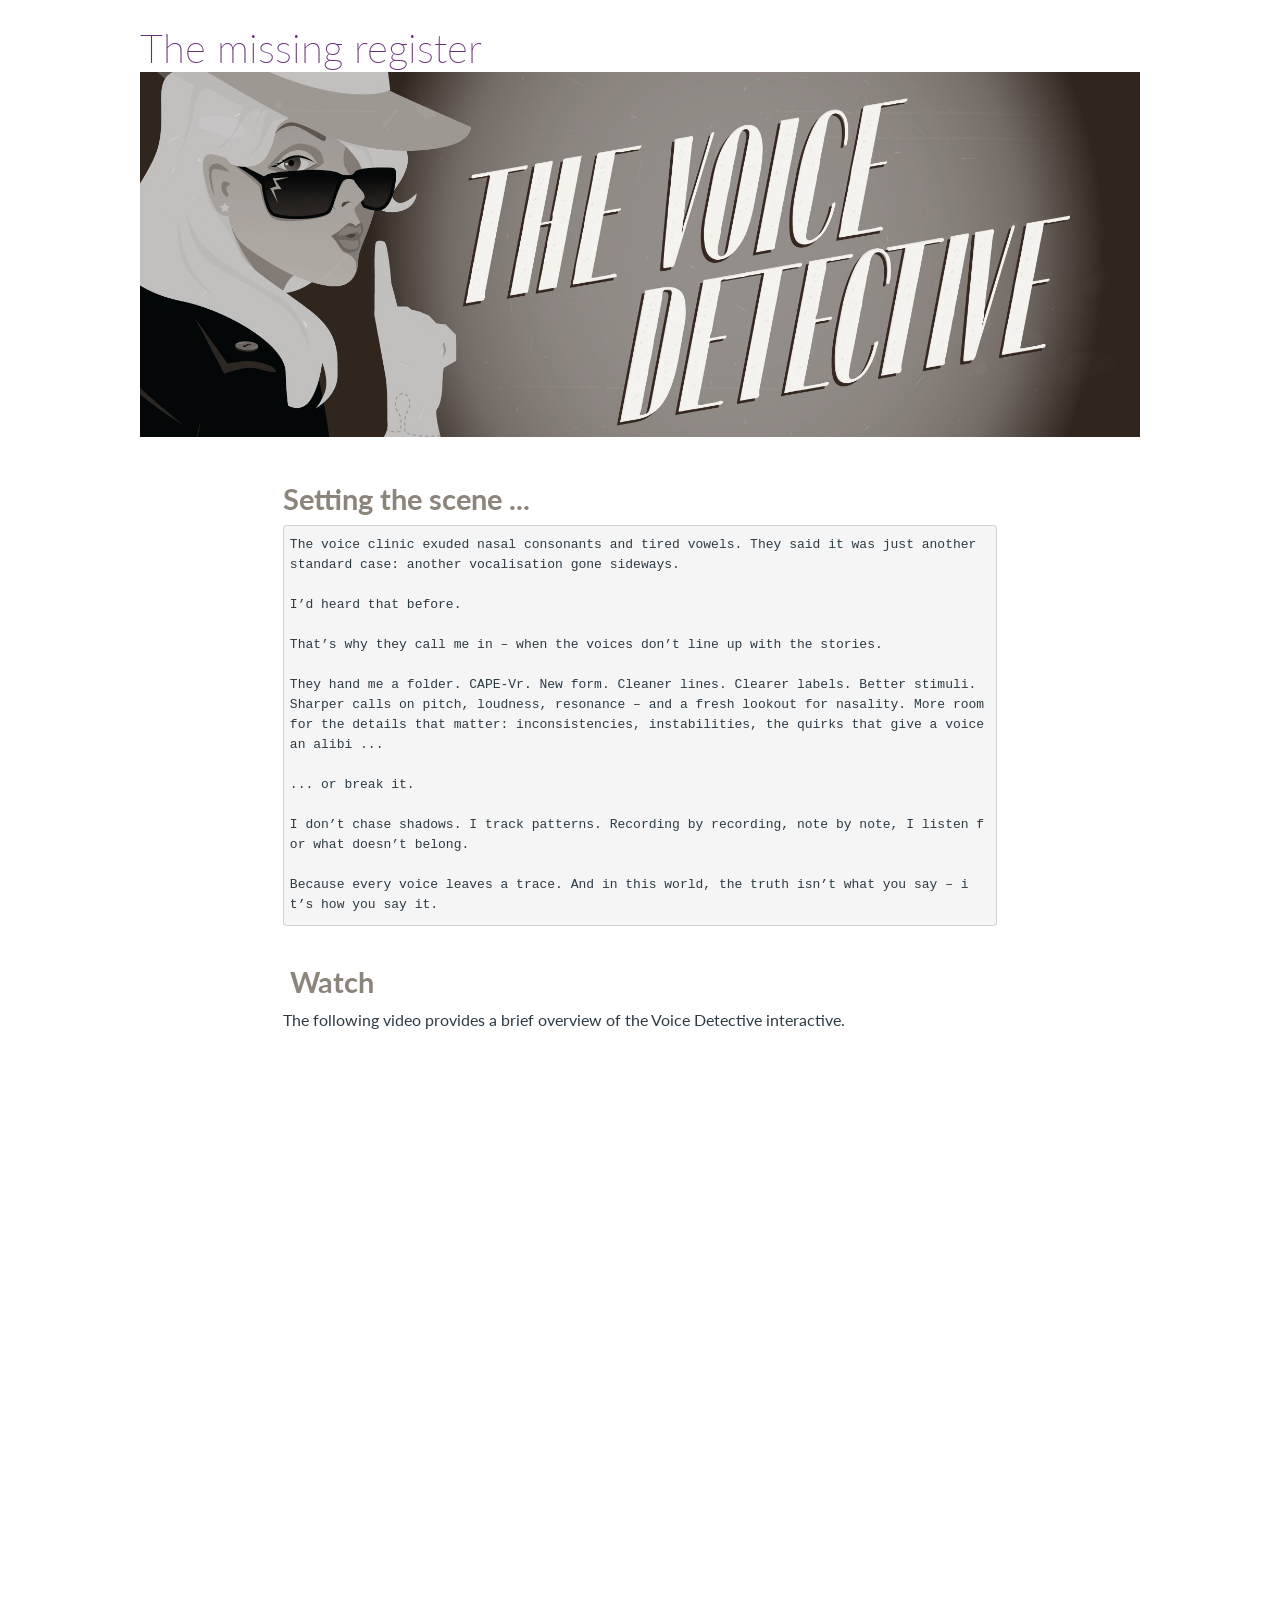
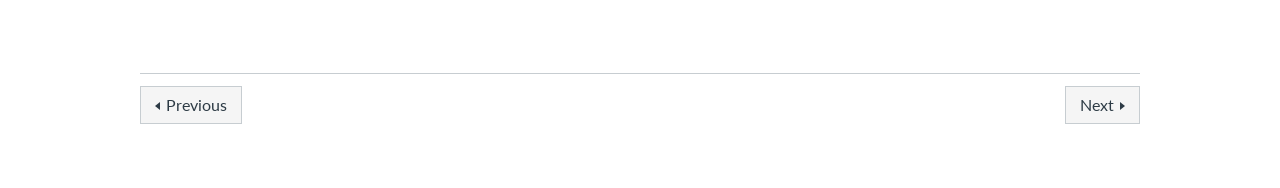
==== commit 95243554: "Add files via upload" ====
--- a/missing-register.html
+++ b/missing-register.html
@@ -22,6 +22,9 @@
           <div class="banner" style="position: relative; display: inline-block; width: 100%;"><img style="width: 100%; height: auto; display: block;" role="presentation" src="images/banner-voice-detective.jpg" alt="" width="100%"></div>
           <h2>Setting the scene ...</h2>
           <pre>The voice clinic exuded nasal consonants and tired vowels. They said it was just another standard case: another vocalisation gone sideways.<br><br>I&rsquo;d heard that before.<br><br>That&rsquo;s why they call me in &ndash; when the voices don&rsquo;t line up with the stories.<br><br>They hand me a folder. CAPE&#8209;Vr. New form. Cleaner lines. Clearer labels. Better stimuli. Sharper calls on pitch, loudness, resonance &ndash; and a fresh lookout for nasality. More room for the details that matter: inconsistencies, instabilities, the quirks that give a voice an alibi ...<br><br>... or break it.<br><br>I don&rsquo;t chase shadows. I track patterns. Recording by recording, note by note, I listen for what doesn&rsquo;t belong.<br><br>Because every voice leaves a trace. And in this world, the truth isn&rsquo;t what you say &ndash; it&rsquo;s how you say it.</pre>
+          <h2><img role="presentation" src="https://cei-dlc.acucontenthub.acu.edu.au/unitcontent/SharedAssets/ShortCourseIcons/icon-watch.svg" alt=""> Watch</h2>
+          <p>The following video provides a brief overview of the Voice Detective interactive.</p>
+          <figure><iframe title="Video: overview of the Voice Detective interactive" src="https://echo360.net.au/media/1cbb506b-2046-458a-ab3e-3856546729c7/public?autoplay=false&amp;automute=false" width="640" height="420" loading="lazy" allowfullscreen="allowfullscreen" frameborder="0"></iframe></figure>
 
         </div>
       </div>
